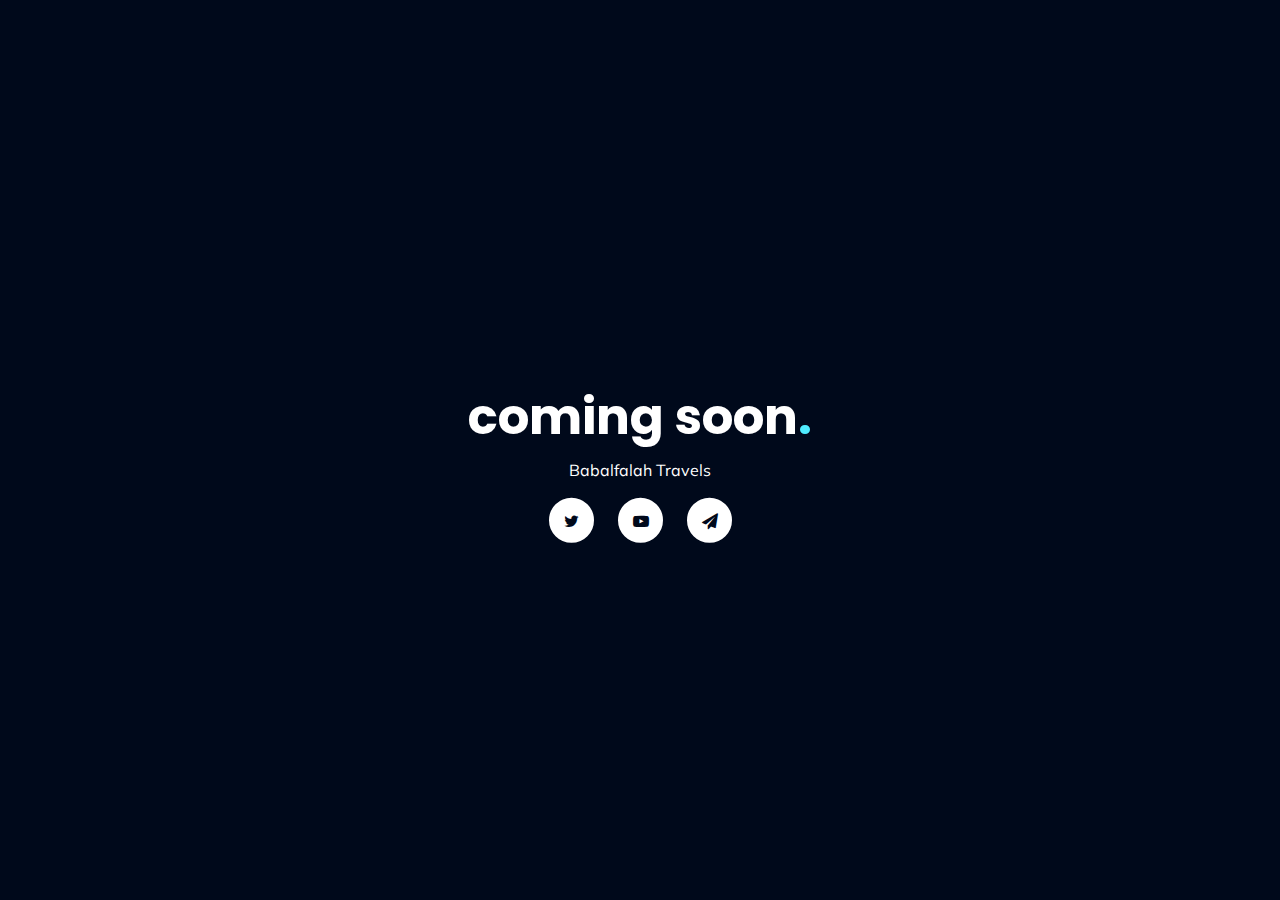
==== index.html @ 8636705a "init" ====
<!DOCTYPE html>
<html lang="en">

<head>

    <meta charset="UTF-8">

    <meta name="apple-mobile-web-app-title" content="Babalfalah">


    <title>Babalfalah</title>
    <link href="https://fonts.googleapis.com/css?family=Poppins:700" rel="stylesheet">
    <link href="https://maxcdn.bootstrapcdn.com/font-awesome/4.7.0/css/font-awesome.min.css" rel="stylesheet"
        integrity="sha384-wvfXpqpZZVQGK6TAh5PVlGOfQNHSoD2xbE+QkPxCAFlNEevoEH3Sl0sibVcOQVnN" crossorigin="anonymous">
    <link href="https://fonts.googleapis.com/css?family=Muli" rel="stylesheet">
    <script>document.addEventListener("touchstart", function () { }, true);</script>

    <link rel='stylesheet' href='https://cdnjs.cloudflare.com/ajax/libs/animate.css/3.5.2/animate.min.css'>

    <style>
        body {
            background: #00091B;
            color: #fff;
        }


        @keyframes fadeIn {
            from {
                top: 20%;
                opacity: 0;
            }

            to {
                top: 100;
                opacity: 1;
            }

        }

        @-webkit-keyframes fadeIn {
            from {
                top: 20%;
                opacity: 0;
            }

            to {
                top: 100;
                opacity: 1;
            }

        }

        .wrapper {
            position: absolute;
            left: 50%;
            top: 50%;
            transform: translate(-50%, -50%);
            -webkit-transform: translate(-50%, -50%);
            animation: fadeIn 1000ms ease;
            -webkit-animation: fadeIn 1000ms ease;

        }

        h1 {
            font-size: 50px;
            font-family: 'Poppins', sans-serif;
            margin-bottom: 0;
            line-height: 1;
            font-weight: 700;
        }

        .dot {
            color: #4FEBFE;
        }

        p {
            text-align: center;
            margin: 18px;
            font-family: 'Muli', sans-serif;
            font-weight: normal;

        }

        .icons {
            text-align: center;

        }

        .icons i {
            color: #00091B;
            background: #fff;
            height: 15px;
            width: 15px;
            padding: 13px;
            margin: 0 10px;
            border-radius: 50px;
            border: 2px solid #fff;
            transition: all 200ms ease;
            text-decoration: none;
            position: relative;
        }

        .icons i:hover,
        .icons i:active {
            color: #fff;
            background: none;
            cursor: pointer !important;
            transform: scale(1.2);
            -webkit-transform: scale(1.2);
            text-decoration: none;

        }
    </style>

    <script>
        window.console = window.console || function (t) { };
    </script>



    <script>
        if (document.location.search.match(/type=embed/gi)) {
            window.parent.postMessage("resize", "*");
        }
    </script>


</head>

<body translate="no">
    <div class="wrapper">
        <h1>coming soon<span class="dot">.</span></h1>
        <p>Babalfalah Travels</p>
        <div class="icons">
            <a href=""><i class="fa fa-twitter"></i></a>
            <a href=""><i class="fa fa-youtube-play"></i></a>
            <a href=""><i class="fa fa-paper-plane"></i></a>
        </div>
    </div>

</body>

</html>
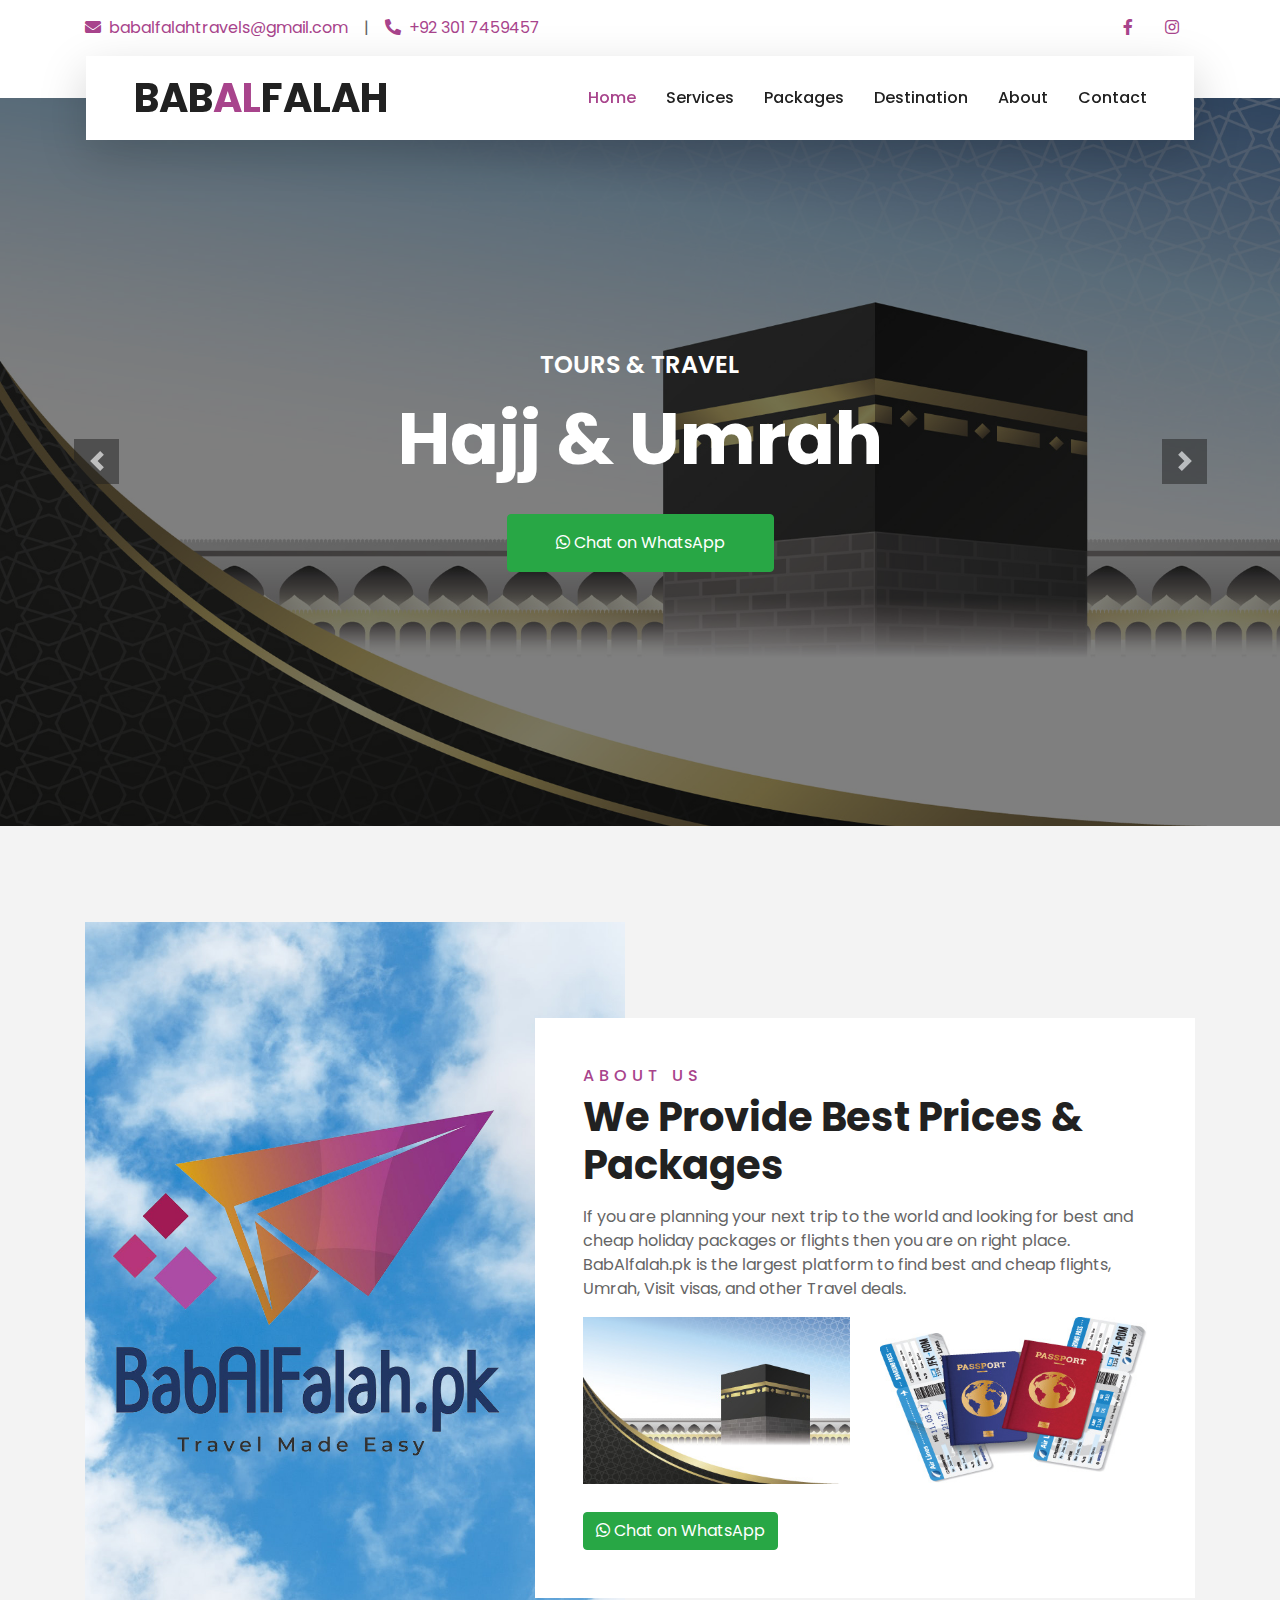
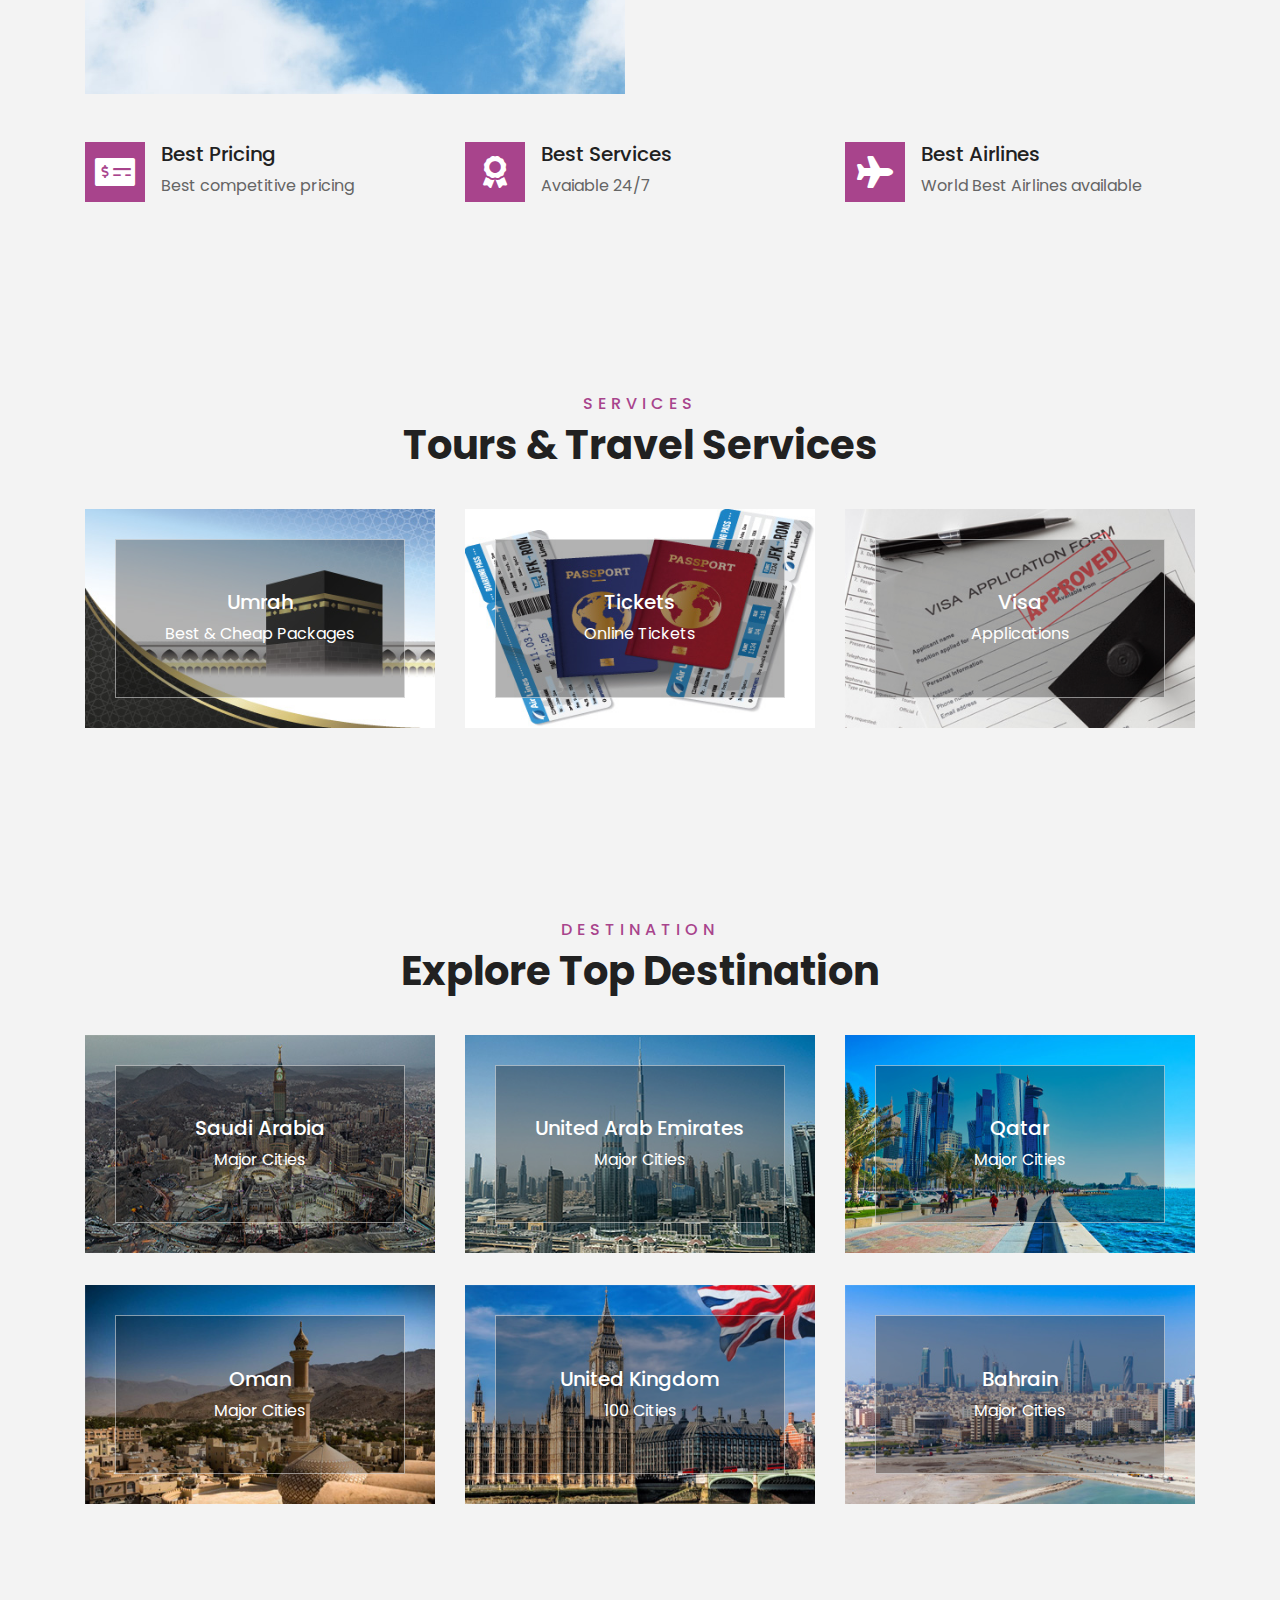
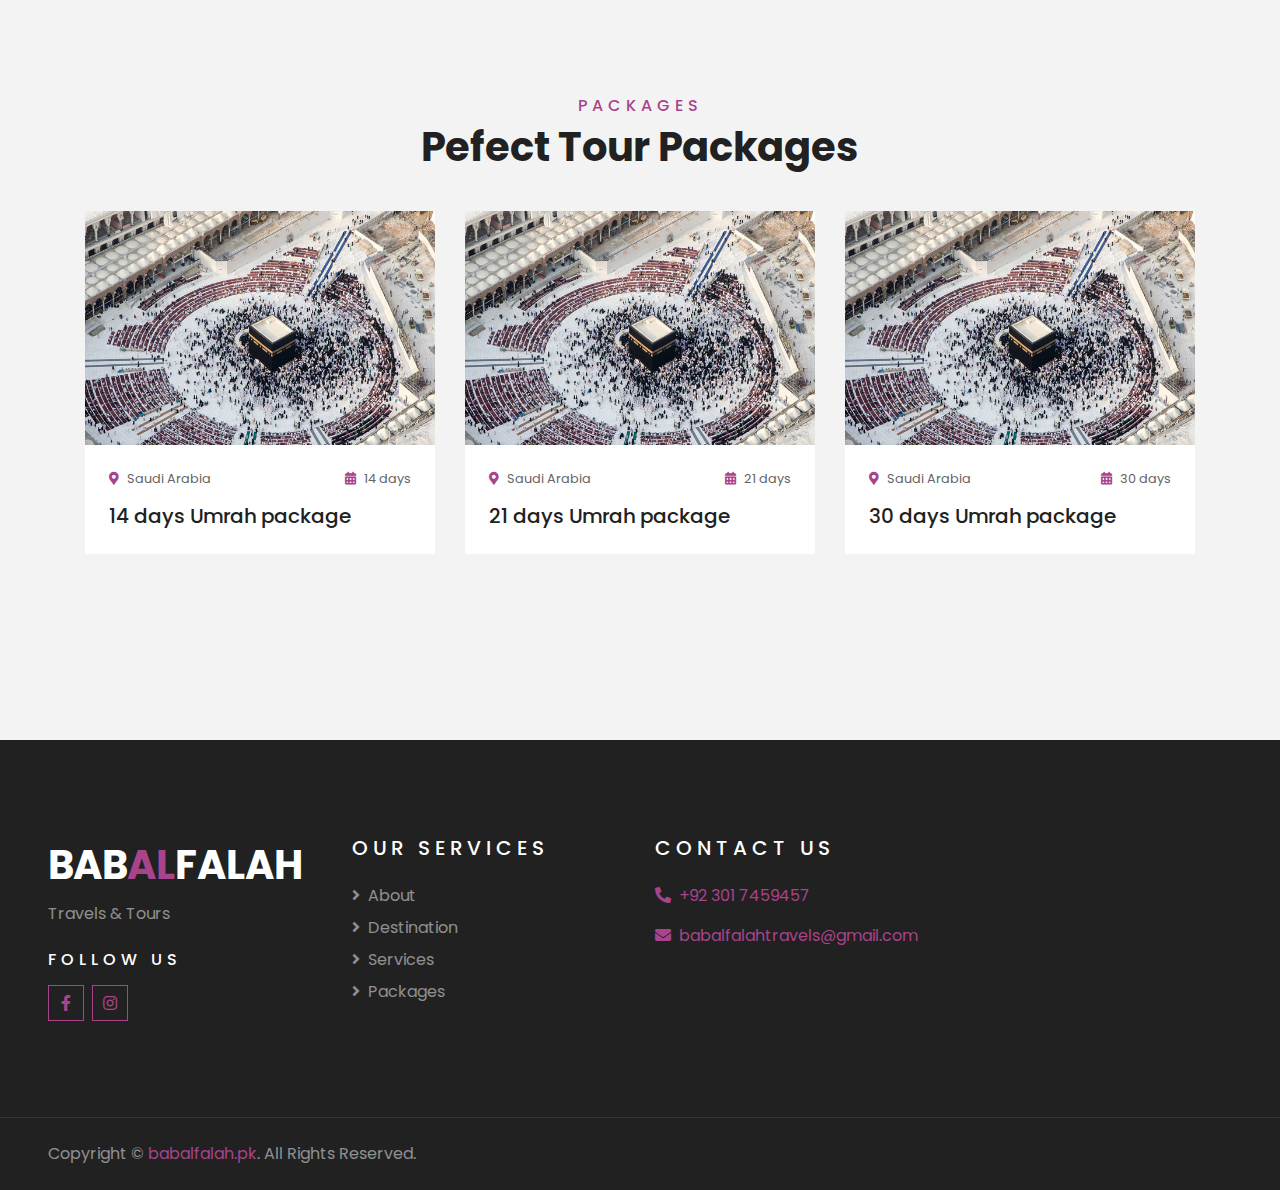
==== commit 5ab729bd: "up" ====
--- a/index.html
+++ b/index.html
@@ -2,142 +2,443 @@
 <html lang="en">
 
 <head>
-
-    <meta charset="UTF-8">
-
-    <meta name="apple-mobile-web-app-title" content="Babalfalah">
-
-
-    <title>Babalfalah</title>
-    <link href="https://fonts.googleapis.com/css?family=Poppins:700" rel="stylesheet">
-    <link href="https://maxcdn.bootstrapcdn.com/font-awesome/4.7.0/css/font-awesome.min.css" rel="stylesheet"
-        integrity="sha384-wvfXpqpZZVQGK6TAh5PVlGOfQNHSoD2xbE+QkPxCAFlNEevoEH3Sl0sibVcOQVnN" crossorigin="anonymous">
-    <link href="https://fonts.googleapis.com/css?family=Muli" rel="stylesheet">
-    <script>document.addEventListener("touchstart", function () { }, true);</script>
-
-    <link rel='stylesheet' href='https://cdnjs.cloudflare.com/ajax/libs/animate.css/3.5.2/animate.min.css'>
-
-    <style>
-        body {
-            background: #00091B;
-            color: #fff;
-        }
-
-
-        @keyframes fadeIn {
-            from {
-                top: 20%;
-                opacity: 0;
-            }
-
-            to {
-                top: 100;
-                opacity: 1;
-            }
-
-        }
-
-        @-webkit-keyframes fadeIn {
-            from {
-                top: 20%;
-                opacity: 0;
-            }
-
-            to {
-                top: 100;
-                opacity: 1;
-            }
-
-        }
-
-        .wrapper {
-            position: absolute;
-            left: 50%;
-            top: 50%;
-            transform: translate(-50%, -50%);
-            -webkit-transform: translate(-50%, -50%);
-            animation: fadeIn 1000ms ease;
-            -webkit-animation: fadeIn 1000ms ease;
-
-        }
-
-        h1 {
-            font-size: 50px;
-            font-family: 'Poppins', sans-serif;
-            margin-bottom: 0;
-            line-height: 1;
-            font-weight: 700;
-        }
-
-        .dot {
-            color: #4FEBFE;
-        }
-
-        p {
-            text-align: center;
-            margin: 18px;
-            font-family: 'Muli', sans-serif;
-            font-weight: normal;
-
-        }
-
-        .icons {
-            text-align: center;
-
-        }
-
-        .icons i {
-            color: #00091B;
-            background: #fff;
-            height: 15px;
-            width: 15px;
-            padding: 13px;
-            margin: 0 10px;
-            border-radius: 50px;
-            border: 2px solid #fff;
-            transition: all 200ms ease;
-            text-decoration: none;
-            position: relative;
-        }
-
-        .icons i:hover,
-        .icons i:active {
-            color: #fff;
-            background: none;
-            cursor: pointer !important;
-            transform: scale(1.2);
-            -webkit-transform: scale(1.2);
-            text-decoration: none;
-
-        }
-    </style>
-
-    <script>
-        window.console = window.console || function (t) { };
-    </script>
-
-
-
-    <script>
-        if (document.location.search.match(/type=embed/gi)) {
-            window.parent.postMessage("resize", "*");
-        }
-    </script>
-
-
+    <meta charset="utf-8">
+    <title>Bab Al Falah Travel & Tours</title>
+    <meta content="width=device-width, initial-scale=1.0" name="viewport">
+    <meta content="Bab Al Falah Travel & Tours" name="keywords">
+    <meta content="Bab Al Falah Travel & Tours" name="description">
+
+    <!-- Favicon -->
+    <link href="img/favicon.ico" rel="icon">
+
+    <!-- Google Web Fonts -->
+    <link rel="preconnect" href="https://fonts.gstatic.com">
+    <link href="https://fonts.googleapis.com/css2?family=Poppins:wght@400;500;600;700&display=swap" rel="stylesheet"> 
+
+    <!-- Font Awesome -->
+    <link href="https://cdnjs.cloudflare.com/ajax/libs/font-awesome/5.10.0/css/all.min.css" rel="stylesheet">
+
+    <!-- Libraries Stylesheet -->
+    <link href="lib/owlcarousel/assets/owl.carousel.min.css" rel="stylesheet">
+    <link href="lib/tempusdominus/css/tempusdominus-bootstrap-4.min.css" rel="stylesheet" />
+
+    <!-- Customized Bootstrap Stylesheet -->
+    <link href="css/style.css" rel="stylesheet">
 </head>
 
-<body translate="no">
-    <div class="wrapper">
-        <h1>coming soon<span class="dot">.</span></h1>
-        <p>Babalfalah Travels</p>
-        <div class="icons">
-            <a href=""><i class="fa fa-twitter"></i></a>
-            <a href=""><i class="fa fa-youtube-play"></i></a>
-            <a href=""><i class="fa fa-paper-plane"></i></a>
-        </div>
-    </div>
-
+<body>
+    <!-- Topbar Start -->
+    <div class="container-fluid bg-light pt-3 d-none d-lg-block">
+        <div class="container">
+            <div class="row">
+                <div class="col-lg-6 text-center text-lg-left mb-2 mb-lg-0">
+                    <div class="d-inline-flex align-items-center">
+                        <p><a href="mailto:babalfalahtravels@gmail.com"><i class="fa fa-envelope mr-2"></i>babalfalahtravels@gmail.com</a></p>
+                        <p class="text-body px-3">|</p>
+                        <p><a href="tel:+923017459457"><i class="fa fa-phone-alt mr-2"></i>+92 301 7459457</a></p>
+                    </div>
+                </div>
+                <div class="col-lg-6 text-center text-lg-right">
+                    <div class="d-inline-flex align-items-center">
+                        <a class="text-primary px-3" href="https://www.facebook.com/babalfalahofficial">
+                            <i class="fab fa-facebook-f"></i>
+                        </a>
+                        <a class="text-primary px-3" href="https://instagram.com/babalfalah.pk">
+                            <i class="fab fa-instagram"></i>
+                        </a>
+                    </div>
+                </div>
+            </div>
+        </div>
+    </div>
+    <!-- Topbar End -->
+
+
+    <!-- Navbar Start -->
+    <div class="container-fluid position-relative nav-bar p-0">
+        <div class="container-lg position-relative p-0 px-lg-3" style="z-index: 9;">
+            <nav class="navbar navbar-expand-lg bg-light navbar-light shadow-lg py-3 py-lg-0 pl-3 pl-lg-5">
+                <a href="index.html" class="navbar-brand">
+                    <h1 class="m-0 text-primary"><span class="text-dark">BAB</span>AL<span class="text-dark">FALAH</span></h1>
+                </a>
+                <button type="button" class="navbar-toggler" data-toggle="collapse" data-target="#navbarCollapse">
+                    <span class="navbar-toggler-icon"></span>
+                </button>
+                <div class="collapse navbar-collapse justify-content-between px-3" id="navbarCollapse">
+                    <div class="navbar-nav ml-auto py-0">
+                        <a href="index.html" class="nav-item nav-link active">Home</a>
+                        <a href="service.html" class="nav-item nav-link">Services</a>
+                        <a href="package.html" class="nav-item nav-link">Packages</a>
+                        <a href="destination.html" class="nav-item nav-link">Destination</a>
+                        <a href="about.html" class="nav-item nav-link">About</a>
+                        <a href="contact.html" class="nav-item nav-link">Contact</a>
+                    </div>
+                </div>
+            </nav>
+        </div>
+    </div>
+    <!-- Navbar End -->
+
+    <!-- Carousel Start -->
+    <div class="container-fluid p-0">
+        <div id="header-carousel" class="carousel slide" data-ride="carousel">
+            <div class="carousel-inner">
+                <div class="carousel-item active">
+                    <img class="w-100" src="img/umra-slide.jpg" alt="Image">
+                    <div class="carousel-caption d-flex flex-column align-items-center justify-content-center">
+                        <div class="p-3" style="max-width: 900px;">
+                            <h4 class="text-white text-uppercase mb-md-3">Tours & Travel</h4>
+                            <h2 class="display-3 text-white mb-md-4">Hajj & Umrah</h2>
+                            <a href="https://wa.me/923017459457" class="btn btn-success rounded py-md-3 px-md-5 mt-2"><i class="fab fa-whatsapp"></i> Chat on WhatsApp</a>
+                        </div>
+                    </div>
+                </div>
+                <div class="carousel-item">
+                    <img class="w-100" src="img/tickets-slide.jpg" alt="Image">
+                    <div class="carousel-caption d-flex flex-column align-items-center justify-content-center">
+                        <div class="p-3" style="max-width: 900px;">
+                            <h4 class="text-white text-uppercase mb-md-3">Bookings</h4>
+                            <h1 class="display-3 text-white mb-md-4">Tickets & Hotels</h1>
+                            <a href="https://wa.me/923017459457" class="btn btn-success rounded py-md-3 px-md-5 mt-2"><i class="fab fa-whatsapp"></i> Chat on WhatsApp</a>
+                        </div>
+                    </div>
+                </div>
+                <div class="carousel-item">
+                    <img class="w-100" src="img/visa-slide.jpg" alt="Image">
+                    <div class="carousel-caption d-flex flex-column align-items-center justify-content-center">
+                        <div class="p-3" style="max-width: 900px;">
+                            <h4 class="text-white text-uppercase mb-md-3">Applications</h4>
+                            <h1 class="display-3 text-white mb-md-4">Visa</h1>
+                            <a href="https://wa.me/923017459457" class="btn btn-success rounded py-md-3 px-md-5 mt-2"><i class="fab fa-whatsapp"></i> Chat on WhatsApp</a>
+                        </div>
+                    </div>
+                </div>
+            </div>
+            <a class="carousel-control-prev" href="#header-carousel" data-slide="prev">
+                <div class="btn btn-dark" style="width: 45px; height: 45px;">
+                    <span class="carousel-control-prev-icon mb-n2"></span>
+                </div>
+            </a>
+            <a class="carousel-control-next" href="#header-carousel" data-slide="next">
+                <div class="btn btn-dark" style="width: 45px; height: 45px;">
+                    <span class="carousel-control-next-icon mb-n2"></span>
+                </div>
+            </a>
+        </div>
+    </div>
+    <!-- Carousel End -->
+
+
+    <!-- About Start -->
+    <div class="container-fluid py-5">
+        <div class="container pt-5">
+            <div class="row">
+                <div class="col-lg-6" style="min-height: 500px;">
+                    <div class="position-relative h-100">
+                        <img class="position-absolute w-100 h-100" src="img/about.jpg" style="object-fit: cover;">
+                    </div>
+                </div>
+                <div class="col-lg-6 pt-5 pb-lg-5">
+                    <div class="about-text bg-white p-4 p-lg-5 my-lg-5">
+                        <h6 class="text-primary text-uppercase" style="letter-spacing: 5px;">About Us</h6>
+                        <h1 class="mb-3">We Provide Best Prices & Packages</h1>
+                        <p>If you are planning your next trip to the world and looking for best and cheap holiday packages or flights then you are on right place. BabAlfalah.pk is the largest platform to find best and cheap flights, Umrah, Visit visas, and other Travel deals.</p>
+                        <div class="row mb-4">
+                            <div class="col-6">
+                                <img class="img-fluid" src="img/umra.jpg" alt="">
+                            </div>
+                            <div class="col-6">
+                                <img class="img-fluid" src="img/tickets.jpg" alt="">
+                            </div>
+                        </div>
+                        <a href="https://wa.me/923017459457" class="btn btn-success rounded mt-1"><i class="fab fa-whatsapp"></i> Chat on WhatsApp</a>
+                    </div>
+                </div>
+            </div>
+        </div>
+    </div>
+    <!-- About End -->
+
+
+    <!-- Feature Start -->
+    <div class="container-fluid pb-5">
+        <div class="container pb-5">
+            <div class="row">
+                <div class="col-md-4">
+                    <div class="d-flex mb-4 mb-lg-0">
+                        <div class="d-flex flex-shrink-0 align-items-center justify-content-center bg-primary mr-3" style="height: 60px; width: 60px;">
+                            <i class="fa fa-2x fa-money-check-alt text-white"></i>
+                        </div>
+                        <div class="d-flex flex-column">
+                            <h5 class="">Best Pricing</h5>
+                            <p class="m-0">Best competitive pricing</p>
+                        </div>
+                    </div>
+                </div>
+                <div class="col-md-4">
+                    <div class="d-flex mb-4 mb-lg-0">
+                        <div class="d-flex flex-shrink-0 align-items-center justify-content-center bg-primary mr-3" style="height: 60px; width: 60px;">
+                            <i class="fa fa-2x fa-award text-white"></i>
+                        </div>
+                        <div class="d-flex flex-column">
+                            <h5 class="">Best Services</h5>
+                            <p class="m-0">Avaiable 24/7</p>
+                        </div>
+                    </div>
+                </div>
+                <div class="col-md-4">
+                    <div class="d-flex mb-4 mb-lg-0">
+                        <div class="d-flex flex-shrink-0 align-items-center justify-content-center bg-primary mr-3" style="height: 60px; width: 60px;">
+                            <i class="fa fa-2x fa-plane text-white"></i>
+                        </div>
+                        <div class="d-flex flex-column">
+                            <h5 class="">Best Airlines</h5>
+                            <p class="m-0">World Best Airlines available</p>
+                        </div>
+                    </div>
+                </div>
+            </div>
+        </div>
+    </div>
+    <!-- Feature End -->
+    
+    <!-- SN Start -->
+    <div class="container-fluid py-5">
+        <div class="container pt-5 pb-3">
+            <div class="text-center mb-3 pb-3">
+                <h6 class="text-primary text-uppercase" style="letter-spacing: 5px;">Services</h6>
+                <h1>Tours & Travel Services</h1>
+            </div>
+            <div class="row">
+                <div class="col-lg-4 col-md-6 mb-4">
+                    <div class="destination-item position-relative overflow-hidden mb-2">
+                        <img class="img-fluid" src="img/umra.jpg" alt="">
+                        <a class="destination-overlay text-white text-decoration-none" href="">
+                            <h5 class="text-white">Umrah</h5>
+                            <span>Best & Cheap Packages</span>
+                        </a>
+                    </div>
+                </div>
+                <div class="col-lg-4 col-md-6 mb-4">
+                    <div class="destination-item position-relative overflow-hidden mb-2">
+                        <img class="img-fluid" src="img/tickets.jpg" alt="">
+                        <a class="destination-overlay text-white text-decoration-none" href="">
+                            <h5 class="text-white">Tickets</h5>
+                            <span>Online Tickets</span>
+                        </a>
+                    </div>
+                </div>
+                <div class="col-lg-4 col-md-6 mb-4">
+                    <div class="destination-item position-relative overflow-hidden mb-2">
+                        <img class="img-fluid" src="img/visa.jpg" alt="">
+                        <a class="destination-overlay text-white text-decoration-none" href="">
+                            <h5 class="text-white">Visa</h5>
+                            <span>Applications</span>
+                        </a>
+                    </div>
+                </div>
+            </div>
+        </div>
+    </div>
+    <!-- SN Start -->
+
+
+    <!-- Destination Start -->
+    <div class="container-fluid py-5">
+        <div class="container pt-5 pb-3">
+            <div class="text-center mb-3 pb-3">
+                <h6 class="text-primary text-uppercase" style="letter-spacing: 5px;">Destination</h6>
+                <h1>Explore Top Destination</h1>
+            </div>
+            <div class="row">
+                <div class="col-lg-4 col-md-6 mb-4">
+                    <div class="destination-item position-relative overflow-hidden mb-2">
+                        <img class="img-fluid" src="img/destination-1.jpg" alt="">
+                        <a class="destination-overlay text-white text-decoration-none" href="">
+                            <h5 class="text-white">Saudi Arabia</h5>
+                            <span>Major Cities</span>
+                        </a>
+                    </div>
+                </div>
+                <div class="col-lg-4 col-md-6 mb-4">
+                    <div class="destination-item position-relative overflow-hidden mb-2">
+                        <img class="img-fluid" src="img/destination-2.jpg" alt="">
+                        <a class="destination-overlay text-white text-decoration-none" href="">
+                            <h5 class="text-white">United Arab Emirates</h5>
+                            <span>Major Cities</span>
+                        </a>
+                    </div>
+                </div>
+                <div class="col-lg-4 col-md-6 mb-4">
+                    <div class="destination-item position-relative overflow-hidden mb-2">
+                        <img class="img-fluid" src="img/destination-3.jpg" alt="">
+                        <a class="destination-overlay text-white text-decoration-none" href="">
+                            <h5 class="text-white">Qatar</h5>
+                            <span>Major Cities</span>
+                        </a>
+                    </div>
+                </div>
+                <div class="col-lg-4 col-md-6 mb-4">
+                    <div class="destination-item position-relative overflow-hidden mb-2">
+                        <img class="img-fluid" src="img/destination-4.jpg" alt="">
+                        <a class="destination-overlay text-white text-decoration-none" href="">
+                            <h5 class="text-white">Oman</h5>
+                            <span>Major Cities</span>
+                        </a>
+                    </div>
+                </div>
+                <div class="col-lg-4 col-md-6 mb-4">
+                    <div class="destination-item position-relative overflow-hidden mb-2">
+                        <img class="img-fluid" src="img/destination-5.jpg" alt="">
+                        <a class="destination-overlay text-white text-decoration-none" href="">
+                            <h5 class="text-white">United Kingdom</h5>
+                            <span>100 Cities</span>
+                        </a>
+                    </div>
+                </div>
+                <div class="col-lg-4 col-md-6 mb-4">
+                    <div class="destination-item position-relative overflow-hidden mb-2">
+                        <img class="img-fluid" src="img/destination-6.jpg" alt="">
+                        <a class="destination-overlay text-white text-decoration-none" href="">
+                            <h5 class="text-white">Bahrain</h5>
+                            <span>Major Cities</span>
+                        </a>
+                    </div>
+                </div>
+            </div>
+        </div>
+    </div>
+    <!-- Destination Start -->
+
+
+    <!-- Packages Start -->
+    <div class="container-fluid py-5">
+        <div class="container pt-5 pb-3">
+            <div class="text-center mb-3 pb-3">
+                <h6 class="text-primary text-uppercase" style="letter-spacing: 5px;">Packages</h6>
+                <h1>Pefect Tour Packages</h1>
+            </div>
+            <div class="row">
+                <div class="col-lg-4 col-md-6 mb-4">
+                    <div class="package-item bg-white mb-2">
+                        <img class="img-fluid" src="img/package.jpg" alt="">
+                        <div class="p-4">
+                            <div class="d-flex justify-content-between mb-3">
+                                <small class="m-0"><i class="fa fa-map-marker-alt text-primary mr-2"></i>Saudi Arabia</small>
+                                <small class="m-0"><i class="fa fa-calendar-alt text-primary mr-2"></i>14 days</small>
+                                <!-- <small class="m-0"><i class="fa fa-user text-primary mr-2"></i>2 Person</small> -->
+                            </div>
+                            <a class="h5 text-decoration-none" href="">14 days Umrah package</a>
+                            <!-- <div class="border-top mt-4 pt-4">
+                                <div class="d-flex justify-content-between">
+                                    <h6 class="m-0"><i class="fa fa-star text-primary mr-2"></i>4.5 <small>(250)</small></h6>
+                                    <h5 class="m-0">$350</h5>
+                                </div>
+                            </div> -->
+                        </div>
+                    </div>
+                </div>
+                <div class="col-lg-4 col-md-6 mb-4">
+                    <div class="package-item bg-white mb-2">
+                        <img class="img-fluid" src="img/package.jpg" alt="">
+                        <div class="p-4">
+                            <div class="d-flex justify-content-between mb-3">
+                                <small class="m-0"><i class="fa fa-map-marker-alt text-primary mr-2"></i>Saudi Arabia</small>
+                                <small class="m-0"><i class="fa fa-calendar-alt text-primary mr-2"></i>21 days</small>
+                                <!-- <small class="m-0"><i class="fa fa-user text-primary mr-2"></i>2 Person</small> -->
+                            </div>
+                            <a class="h5 text-decoration-none" href="">21 days Umrah package</a>
+                            <!-- <div class="border-top mt-4 pt-4">
+                                <div class="d-flex justify-content-between">
+                                    <h6 class="m-0"><i class="fa fa-star text-primary mr-2"></i>4.5 <small>(250)</small></h6>
+                                    <h5 class="m-0">$350</h5>
+                                </div>
+                            </div> -->
+                        </div>
+                    </div>
+                </div>
+                <div class="col-lg-4 col-md-6 mb-4">
+                    <div class="package-item bg-white mb-2">
+                        <img class="img-fluid" src="img/package.jpg" alt="">
+                        <div class="p-4">
+                            <div class="d-flex justify-content-between mb-3">
+                                <small class="m-0"><i class="fa fa-map-marker-alt text-primary mr-2"></i>Saudi Arabia</small>
+                                <small class="m-0"><i class="fa fa-calendar-alt text-primary mr-2"></i>30 days</small>
+                                <!-- <small class="m-0"><i class="fa fa-user text-primary mr-2"></i>2 Person</small> -->
+                            </div>
+                            <a class="h5 text-decoration-none" href="">30 days Umrah package</a>
+                            <!-- <div class="border-top mt-4 pt-4">
+                                <div class="d-flex justify-content-between">
+                                    <h6 class="m-0"><i class="fa fa-star text-primary mr-2"></i>4.5 <small>(250)</small></h6>
+                                    <h5 class="m-0">$350</h5>
+                                </div>
+                            </div> -->
+                        </div>
+                    </div>
+                </div>
+            </div>
+        </div>
+    </div>
+    <!-- Packages End -->
+
+
+
+    <!-- Footer Start -->
+    <div class="container-fluid bg-dark text-white-50 py-5 px-sm-3 px-lg-5" style="margin-top: 90px;">
+        <div class="row pt-5">
+            <div class="col-lg-3 col-md-6 mb-5">
+                <a href="" class="navbar-brand">
+                    <h1 class="text-primary"><span class="text-white">BAB</span>AL<span class="text-white">FALAH</span></h1>
+                </a>
+                <p>Travels &  Tours</p>
+                <h6 class="text-white text-uppercase mt-4 mb-3" style="letter-spacing: 5px;">Follow Us</h6>
+                <div class="d-flex justify-content-start">
+                    <a class="btn btn-outline-primary btn-square mr-2" href="https://www.facebook.com/babalfalahofficial"><i class="fab fa-facebook-f"></i></a>
+                    <a class="btn btn-outline-primary btn-square" href="https://instagram.com/babalfalah.pk"><i class="fab fa-instagram"></i></a>
+                </div>
+            </div>
+            <div class="col-lg-3 col-md-6 mb-5">
+                <h5 class="text-white text-uppercase mb-4" style="letter-spacing: 5px;">Our Services</h5>
+                <div class="d-flex flex-column justify-content-start">
+                    <a class="text-white-50 mb-2" href="about.html"><i class="fa fa-angle-right mr-2"></i>About</a>
+                    <a class="text-white-50 mb-2" href="destination.html"><i class="fa fa-angle-right mr-2"></i>Destination</a>
+                    <a class="text-white-50 mb-2" href="service.html"><i class="fa fa-angle-right mr-2"></i>Services</a>
+                    <a class="text-white-50 mb-2" href="package.html"><i class="fa fa-angle-right mr-2"></i>Packages</a>
+                </div>
+            </div>
+            <div class="col-lg-3 col-md-6 mb-5">
+                <h5 class="text-white text-uppercase mb-4" style="letter-spacing: 5px;">Contact Us</h5>
+                <p><a href="tel:+923017459457"><i class="fa fa-phone-alt mr-2"></i>+92 301 7459457</a></p>
+                <p><a href="mailto:babalfalahtravels@gmail.com"><i class="fa fa-envelope mr-2"></i>babalfalahtravels@gmail.com</a></p>
+            </div>
+        </div>
+    </div>
+    <div class="container-fluid bg-dark text-white border-top py-4 px-sm-3 px-md-5" style="border-color: rgba(256, 256, 256, .1) !important;">
+        <div class="row">
+            <div class="col-lg-6 text-center text-md-left mb-3 mb-md-0">
+                <p class="m-0 text-white-50">Copyright &copy; <a href="#">babalfalah.pk</a>. All Rights Reserved.</a>
+                </p>
+            </div>
+        </div>
+    </div>
+    <!-- Footer End -->
+
+
+    <!-- Back to Top -->
+    <a href="#" class="btn btn-lg btn-primary btn-lg-square back-to-top"><i class="fa fa-angle-double-up"></i></a>
+
+
+    <!-- JavaScript Libraries -->
+    <script src="https://code.jquery.com/jquery-3.4.1.min.js"></script>
+    <script src="https://stackpath.bootstrapcdn.com/bootstrap/4.4.1/js/bootstrap.bundle.min.js"></script>
+    <script src="lib/easing/easing.min.js"></script>
+    <script src="lib/owlcarousel/owl.carousel.min.js"></script>
+    <script src="lib/tempusdominus/js/moment.min.js"></script>
+    <script src="lib/tempusdominus/js/moment-timezone.min.js"></script>
+    <script src="lib/tempusdominus/js/tempusdominus-bootstrap-4.min.js"></script>
+
+    <!-- Template Javascript -->
+    <script src="js/main.js"></script>
 </body>
 
 </html>--- a/css/style.css
+++ b/css/style.css
@@ -0,0 +1,9770 @@
+/******* Bootstrap Theming ********/
+/*!
+ * Bootstrap v4.5.3 (https://getbootstrap.com/)
+ * Copyright 2011-2020 The Bootstrap Authors
+ * Copyright 2011-2020 Twitter, Inc.
+ * Licensed under MIT (https://github.com/twbs/bootstrap/blob/main/LICENSE)
+ */
+:root {
+  --blue: #007bff;
+  --indigo: #6610f2;
+  --purple: #6f42c1;
+  --pink: #e83e8c;
+  --red: #dc3545;
+  --orange: #fd7e14;
+  --yellow: #ffc107;
+  --green: #28a745;
+  --teal: #20c997;
+  --cyan: #17a2b8;
+  --white: #fff;
+  --gray: #6c757d;
+  --gray-dark: #343a40;
+  --primary: #A8448C;
+  --secondary: #f4faec;
+  --success: #28a745;
+  --info: #17a2b8;
+  --warning: #ffc107;
+  --danger: #dc3545;
+  --light: #FFFFFF;
+  --dark: #212121;
+  --breakpoint-xs: 0;
+  --breakpoint-sm: 576px;
+  --breakpoint-md: 768px;
+  --breakpoint-lg: 992px;
+  --breakpoint-xl: 1200px;
+  --font-family-sans-serif: "Poppins", sans-serif;
+  --font-family-monospace: SFMono-Regular, Menlo, Monaco, Consolas, "Liberation Mono", "Courier New", monospace;
+}
+
+*,
+*::before,
+*::after {
+  box-sizing: border-box;
+}
+
+html {
+  font-family: sans-serif;
+  line-height: 1.15;
+  -webkit-text-size-adjust: 100%;
+  -webkit-tap-highlight-color: rgba(0, 0, 0, 0);
+}
+
+article, aside, figcaption, figure, footer, header, hgroup, main, nav, section {
+  display: block;
+}
+
+body {
+  margin: 0;
+  font-family: "Poppins", sans-serif;
+  font-size: 1rem;
+  font-weight: 400;
+  line-height: 1.5;
+  color: #656565;
+  text-align: left;
+  background-color: #F3F3F3;
+}
+
+[tabindex="-1"]:focus:not(:focus-visible) {
+  outline: 0 !important;
+}
+
+hr {
+  box-sizing: content-box;
+  height: 0;
+  overflow: visible;
+}
+
+h1, h2, h3, h4, h5, h6 {
+  margin-top: 0;
+  margin-bottom: 0.5rem;
+}
+
+p {
+  margin-top: 0;
+  margin-bottom: 1rem;
+}
+
+abbr[title],
+abbr[data-original-title] {
+  text-decoration: underline;
+  text-decoration: underline dotted;
+  cursor: help;
+  border-bottom: 0;
+  text-decoration-skip-ink: none;
+}
+
+address {
+  margin-bottom: 1rem;
+  font-style: normal;
+  line-height: inherit;
+}
+
+ol,
+ul,
+dl {
+  margin-top: 0;
+  margin-bottom: 1rem;
+}
+
+ol ol,
+ul ul,
+ol ul,
+ul ol {
+  margin-bottom: 0;
+}
+
+dt {
+  font-weight: 700;
+}
+
+dd {
+  margin-bottom: .5rem;
+  margin-left: 0;
+}
+
+blockquote {
+  margin: 0 0 1rem;
+}
+
+b,
+strong {
+  font-weight: bolder;
+}
+
+small {
+  font-size: 80%;
+}
+
+sub,
+sup {
+  position: relative;
+  font-size: 75%;
+  line-height: 0;
+  vertical-align: baseline;
+}
+
+sub {
+  bottom: -.25em;
+}
+
+sup {
+  top: -.5em;
+}
+
+a {
+  color: #A8448C;
+  text-decoration: none;
+  background-color: transparent;
+}
+
+a:hover {
+  color: #527a20;
+  text-decoration: underline;
+}
+
+a:not([href]):not([class]) {
+  color: inherit;
+  text-decoration: none;
+}
+
+a:not([href]):not([class]):hover {
+  color: inherit;
+  text-decoration: none;
+}
+
+pre,
+code,
+kbd,
+samp {
+  font-family: SFMono-Regular, Menlo, Monaco, Consolas, "Liberation Mono", "Courier New", monospace;
+  font-size: 1em;
+}
+
+pre {
+  margin-top: 0;
+  margin-bottom: 1rem;
+  overflow: auto;
+  -ms-overflow-style: scrollbar;
+}
+
+figure {
+  margin: 0 0 1rem;
+}
+
+img {
+  vertical-align: middle;
+  border-style: none;
+}
+
+svg {
+  overflow: hidden;
+  vertical-align: middle;
+}
+
+table {
+  border-collapse: collapse;
+}
+
+caption {
+  padding-top: 0.75rem;
+  padding-bottom: 0.75rem;
+  color: #6c757d;
+  text-align: left;
+  caption-side: bottom;
+}
+
+th {
+  text-align: inherit;
+  text-align: -webkit-match-parent;
+}
+
+label {
+  display: inline-block;
+  margin-bottom: 0.5rem;
+}
+
+button {
+  border-radius: 0;
+}
+
+button:focus {
+  outline: 1px dotted;
+  outline: 5px auto -webkit-focus-ring-color;
+}
+
+input,
+button,
+select,
+optgroup,
+textarea {
+  margin: 0;
+  font-family: inherit;
+  font-size: inherit;
+  line-height: inherit;
+}
+
+button,
+input {
+  overflow: visible;
+}
+
+button,
+select {
+  text-transform: none;
+}
+
+[role="button"] {
+  cursor: pointer;
+}
+
+select {
+  word-wrap: normal;
+}
+
+button,
+[type="button"],
+[type="reset"],
+[type="submit"] {
+  -webkit-appearance: button;
+}
+
+button:not(:disabled),
+[type="button"]:not(:disabled),
+[type="reset"]:not(:disabled),
+[type="submit"]:not(:disabled) {
+  cursor: pointer;
+}
+
+button::-moz-focus-inner,
+[type="button"]::-moz-focus-inner,
+[type="reset"]::-moz-focus-inner,
+[type="submit"]::-moz-focus-inner {
+  padding: 0;
+  border-style: none;
+}
+
+input[type="radio"],
+input[type="checkbox"] {
+  box-sizing: border-box;
+  padding: 0;
+}
+
+textarea {
+  overflow: auto;
+  resize: vertical;
+}
+
+fieldset {
+  min-width: 0;
+  padding: 0;
+  margin: 0;
+  border: 0;
+}
+
+legend {
+  display: block;
+  width: 100%;
+  max-width: 100%;
+  padding: 0;
+  margin-bottom: .5rem;
+  font-size: 1.5rem;
+  line-height: inherit;
+  color: inherit;
+  white-space: normal;
+}
+
+@media (max-width: 1200px) {
+  legend {
+    font-size: calc(1.275rem + 0.3vw) ;
+  }
+}
+
+progress {
+  vertical-align: baseline;
+}
+
+[type="number"]::-webkit-inner-spin-button,
+[type="number"]::-webkit-outer-spin-button {
+  height: auto;
+}
+
+[type="search"] {
+  outline-offset: -2px;
+  -webkit-appearance: none;
+}
+
+[type="search"]::-webkit-search-decoration {
+  -webkit-appearance: none;
+}
+
+::-webkit-file-upload-button {
+  font: inherit;
+  -webkit-appearance: button;
+}
+
+output {
+  display: inline-block;
+}
+
+summary {
+  display: list-item;
+  cursor: pointer;
+}
+
+template {
+  display: none;
+}
+
+[hidden] {
+  display: none !important;
+}
+
+h1, h2, h3, h4, h5, h6,
+.h1, .h2, .h3, .h4, .h5, .h6 {
+  margin-bottom: 0.5rem;
+  font-weight: 500;
+  line-height: 1.2;
+  color: #212121;
+}
+
+h1, .h1 {
+  font-size: 2.5rem;
+}
+
+@media (max-width: 1200px) {
+  h1, .h1 {
+    font-size: calc(1.375rem + 1.5vw) ;
+  }
+}
+
+h2, .h2 {
+  font-size: 2rem;
+}
+
+@media (max-width: 1200px) {
+  h2, .h2 {
+    font-size: calc(1.325rem + 0.9vw) ;
+  }
+}
+
+h3, .h3 {
+  font-size: 1.75rem;
+}
+
+@media (max-width: 1200px) {
+  h3, .h3 {
+    font-size: calc(1.3rem + 0.6vw) ;
+  }
+}
+
+h4, .h4 {
+  font-size: 1.5rem;
+}
+
+@media (max-width: 1200px) {
+  h4, .h4 {
+    font-size: calc(1.275rem + 0.3vw) ;
+  }
+}
+
+h5, .h5 {
+  font-size: 1.25rem;
+}
+
+h6, .h6 {
+  font-size: 1rem;
+}
+
+.lead {
+  font-size: 1.25rem;
+  font-weight: 300;
+}
+
+.display-1 {
+  font-size: 6rem;
+  font-weight: 300;
+  line-height: 1.2;
+}
+
+@media (max-width: 1200px) {
+  .display-1 {
+    font-size: calc(1.725rem + 5.7vw) ;
+  }
+}
+
+.display-2 {
+  font-size: 5.5rem;
+  font-weight: 300;
+  line-height: 1.2;
+}
+
+@media (max-width: 1200px) {
+  .display-2 {
+    font-size: calc(1.675rem + 5.1vw) ;
+  }
+}
+
+.display-3 {
+  font-size: 4.5rem;
+  font-weight: 300;
+  line-height: 1.2;
+}
+
+@media (max-width: 1200px) {
+  .display-3 {
+    font-size: calc(1.575rem + 3.9vw) ;
+  }
+}
+
+.display-4 {
+  font-size: 3.5rem;
+  font-weight: 300;
+  line-height: 1.2;
+}
+
+@media (max-width: 1200px) {
+  .display-4 {
+    font-size: calc(1.475rem + 2.7vw) ;
+  }
+}
+
+hr {
+  margin-top: 1rem;
+  margin-bottom: 1rem;
+  border: 0;
+  border-top: 1px solid rgba(0, 0, 0, 0.1);
+}
+
+small,
+.small {
+  font-size: 80%;
+  font-weight: 400;
+}
+
+mark,
+.mark {
+  padding: 0.2em;
+  background-color: #fcf8e3;
+}
+
+.list-unstyled {
+  padding-left: 0;
+  list-style: none;
+}
+
+.list-inline {
+  padding-left: 0;
+  list-style: none;
+}
+
+.list-inline-item {
+  display: inline-block;
+}
+
+.list-inline-item:not(:last-child) {
+  margin-right: 0.5rem;
+}
+
+.initialism {
+  font-size: 90%;
+  text-transform: uppercase;
+}
+
+.blockquote {
+  margin-bottom: 1rem;
+  font-size: 1.25rem;
+}
+
+.blockquote-footer {
+  display: block;
+  font-size: 80%;
+  color: #6c757d;
+}
+
+.blockquote-footer::before {
+  content: "\2014\00A0";
+}
+
+.img-fluid {
+  max-width: 100%;
+  height: auto;
+}
+
+.img-thumbnail {
+  padding: 0.25rem;
+  background-color: #F3F3F3;
+  border: 1px solid #dee2e6;
+  max-width: 100%;
+  height: auto;
+}
+
+.figure {
+  display: inline-block;
+}
+
+.figure-img {
+  margin-bottom: 0.5rem;
+  line-height: 1;
+}
+
+.figure-caption {
+  font-size: 90%;
+  color: #6c757d;
+}
+
+code {
+  font-size: 87.5%;
+  color: #e83e8c;
+  word-wrap: break-word;
+}
+
+a > code {
+  color: inherit;
+}
+
+kbd {
+  padding: 0.2rem 0.4rem;
+  font-size: 87.5%;
+  color: #fff;
+  background-color: #212529;
+}
+
+kbd kbd {
+  padding: 0;
+  font-size: 100%;
+  font-weight: 700;
+}
+
+pre {
+  display: block;
+  font-size: 87.5%;
+  color: #212529;
+}
+
+pre code {
+  font-size: inherit;
+  color: inherit;
+  word-break: normal;
+}
+
+.pre-scrollable {
+  max-height: 340px;
+  overflow-y: scroll;
+}
+
+.container,
+.container-fluid,
+.container-sm,
+.container-md,
+.container-lg,
+.container-xl {
+  width: 100%;
+  padding-right: 15px;
+  padding-left: 15px;
+  margin-right: auto;
+  margin-left: auto;
+}
+
+@media (min-width: 576px) {
+  .container, .container-sm {
+    max-width: 540px;
+  }
+}
+
+@media (min-width: 768px) {
+  .container, .container-sm, .container-md {
+    max-width: 720px;
+  }
+}
+
+@media (min-width: 992px) {
+  .container, .container-sm, .container-md, .container-lg {
+    max-width: 960px;
+  }
+}
+
+@media (min-width: 1200px) {
+  .container, .container-sm, .container-md, .container-lg, .container-xl {
+    max-width: 1140px;
+  }
+}
+
+.row {
+  display: flex;
+  flex-wrap: wrap;
+  margin-right: -15px;
+  margin-left: -15px;
+}
+
+.no-gutters {
+  margin-right: 0;
+  margin-left: 0;
+}
+
+.no-gutters > .col,
+.no-gutters > [class*="col-"] {
+  padding-right: 0;
+  padding-left: 0;
+}
+
+.col-1, .col-2, .col-3, .col-4, .col-5, .col-6, .col-7, .col-8, .col-9, .col-10, .col-11, .col-12, .col,
+.col-auto, .col-sm-1, .col-sm-2, .col-sm-3, .col-sm-4, .col-sm-5, .col-sm-6, .col-sm-7, .col-sm-8, .col-sm-9, .col-sm-10, .col-sm-11, .col-sm-12, .col-sm,
+.col-sm-auto, .col-md-1, .col-md-2, .col-md-3, .col-md-4, .col-md-5, .col-md-6, .col-md-7, .col-md-8, .col-md-9, .col-md-10, .col-md-11, .col-md-12, .col-md,
+.col-md-auto, .col-lg-1, .col-lg-2, .col-lg-3, .col-lg-4, .col-lg-5, .col-lg-6, .col-lg-7, .col-lg-8, .col-lg-9, .col-lg-10, .col-lg-11, .col-lg-12, .col-lg,
+.col-lg-auto, .col-xl-1, .col-xl-2, .col-xl-3, .col-xl-4, .col-xl-5, .col-xl-6, .col-xl-7, .col-xl-8, .col-xl-9, .col-xl-10, .col-xl-11, .col-xl-12, .col-xl,
+.col-xl-auto {
+  position: relative;
+  width: 100%;
+  padding-right: 15px;
+  padding-left: 15px;
+}
+
+.col {
+  flex-basis: 0;
+  flex-grow: 1;
+  max-width: 100%;
+}
+
+.row-cols-1 > * {
+  flex: 0 0 100%;
+  max-width: 100%;
+}
+
+.row-cols-2 > * {
+  flex: 0 0 50%;
+  max-width: 50%;
+}
+
+.row-cols-3 > * {
+  flex: 0 0 33.33333%;
+  max-width: 33.33333%;
+}
+
+.row-cols-4 > * {
+  flex: 0 0 25%;
+  max-width: 25%;
+}
+
+.row-cols-5 > * {
+  flex: 0 0 20%;
+  max-width: 20%;
+}
+
+.row-cols-6 > * {
+  flex: 0 0 16.66667%;
+  max-width: 16.66667%;
+}
+
+.col-auto {
+  flex: 0 0 auto;
+  width: auto;
+  max-width: 100%;
+}
+
+.col-1 {
+  flex: 0 0 8.33333%;
+  max-width: 8.33333%;
+}
+
+.col-2 {
+  flex: 0 0 16.66667%;
+  max-width: 16.66667%;
+}
+
+.col-3 {
+  flex: 0 0 25%;
+  max-width: 25%;
+}
+
+.col-4 {
+  flex: 0 0 33.33333%;
+  max-width: 33.33333%;
+}
+
+.col-5 {
+  flex: 0 0 41.66667%;
+  max-width: 41.66667%;
+}
+
+.col-6 {
+  flex: 0 0 50%;
+  max-width: 50%;
+}
+
+.col-7 {
+  flex: 0 0 58.33333%;
+  max-width: 58.33333%;
+}
+
+.col-8 {
+  flex: 0 0 66.66667%;
+  max-width: 66.66667%;
+}
+
+.col-9 {
+  flex: 0 0 75%;
+  max-width: 75%;
+}
+
+.col-10 {
+  flex: 0 0 83.33333%;
+  max-width: 83.33333%;
+}
+
+.col-11 {
+  flex: 0 0 91.66667%;
+  max-width: 91.66667%;
+}
+
+.col-12 {
+  flex: 0 0 100%;
+  max-width: 100%;
+}
+
+.order-first {
+  order: -1;
+}
+
+.order-last {
+  order: 13;
+}
+
+.order-0 {
+  order: 0;
+}
+
+.order-1 {
+  order: 1;
+}
+
+.order-2 {
+  order: 2;
+}
+
+.order-3 {
+  order: 3;
+}
+
+.order-4 {
+  order: 4;
+}
+
+.order-5 {
+  order: 5;
+}
+
+.order-6 {
+  order: 6;
+}
+
+.order-7 {
+  order: 7;
+}
+
+.order-8 {
+  order: 8;
+}
+
+.order-9 {
+  order: 9;
+}
+
+.order-10 {
+  order: 10;
+}
+
+.order-11 {
+  order: 11;
+}
+
+.order-12 {
+  order: 12;
+}
+
+.offset-1 {
+  margin-left: 8.33333%;
+}
+
+.offset-2 {
+  margin-left: 16.66667%;
+}
+
+.offset-3 {
+  margin-left: 25%;
+}
+
+.offset-4 {
+  margin-left: 33.33333%;
+}
+
+.offset-5 {
+  margin-left: 41.66667%;
+}
+
+.offset-6 {
+  margin-left: 50%;
+}
+
+.offset-7 {
+  margin-left: 58.33333%;
+}
+
+.offset-8 {
+  margin-left: 66.66667%;
+}
+
+.offset-9 {
+  margin-left: 75%;
+}
+
+.offset-10 {
+  margin-left: 83.33333%;
+}
+
+.offset-11 {
+  margin-left: 91.66667%;
+}
+
+@media (min-width: 576px) {
+  .col-sm {
+    flex-basis: 0;
+    flex-grow: 1;
+    max-width: 100%;
+  }
+  .row-cols-sm-1 > * {
+    flex: 0 0 100%;
+    max-width: 100%;
+  }
+  .row-cols-sm-2 > * {
+    flex: 0 0 50%;
+    max-width: 50%;
+  }
+  .row-cols-sm-3 > * {
+    flex: 0 0 33.33333%;
+    max-width: 33.33333%;
+  }
+  .row-cols-sm-4 > * {
+    flex: 0 0 25%;
+    max-width: 25%;
+  }
+  .row-cols-sm-5 > * {
+    flex: 0 0 20%;
+    max-width: 20%;
+  }
+  .row-cols-sm-6 > * {
+    flex: 0 0 16.66667%;
+    max-width: 16.66667%;
+  }
+  .col-sm-auto {
+    flex: 0 0 auto;
+    width: auto;
+    max-width: 100%;
+  }
+  .col-sm-1 {
+    flex: 0 0 8.33333%;
+    max-width: 8.33333%;
+  }
+  .col-sm-2 {
+    flex: 0 0 16.66667%;
+    max-width: 16.66667%;
+  }
+  .col-sm-3 {
+    flex: 0 0 25%;
+    max-width: 25%;
+  }
+  .col-sm-4 {
+    flex: 0 0 33.33333%;
+    max-width: 33.33333%;
+  }
+  .col-sm-5 {
+    flex: 0 0 41.66667%;
+    max-width: 41.66667%;
+  }
+  .col-sm-6 {
+    flex: 0 0 50%;
+    max-width: 50%;
+  }
+  .col-sm-7 {
+    flex: 0 0 58.33333%;
+    max-width: 58.33333%;
+  }
+  .col-sm-8 {
+    flex: 0 0 66.66667%;
+    max-width: 66.66667%;
+  }
+  .col-sm-9 {
+    flex: 0 0 75%;
+    max-width: 75%;
+  }
+  .col-sm-10 {
+    flex: 0 0 83.33333%;
+    max-width: 83.33333%;
+  }
+  .col-sm-11 {
+    flex: 0 0 91.66667%;
+    max-width: 91.66667%;
+  }
+  .col-sm-12 {
+    flex: 0 0 100%;
+    max-width: 100%;
+  }
+  .order-sm-first {
+    order: -1;
+  }
+  .order-sm-last {
+    order: 13;
+  }
+  .order-sm-0 {
+    order: 0;
+  }
+  .order-sm-1 {
+    order: 1;
+  }
+  .order-sm-2 {
+    order: 2;
+  }
+  .order-sm-3 {
+    order: 3;
+  }
+  .order-sm-4 {
+    order: 4;
+  }
+  .order-sm-5 {
+    order: 5;
+  }
+  .order-sm-6 {
+    order: 6;
+  }
+  .order-sm-7 {
+    order: 7;
+  }
+  .order-sm-8 {
+    order: 8;
+  }
+  .order-sm-9 {
+    order: 9;
+  }
+  .order-sm-10 {
+    order: 10;
+  }
+  .order-sm-11 {
+    order: 11;
+  }
+  .order-sm-12 {
+    order: 12;
+  }
+  .offset-sm-0 {
+    margin-left: 0;
+  }
+  .offset-sm-1 {
+    margin-left: 8.33333%;
+  }
+  .offset-sm-2 {
+    margin-left: 16.66667%;
+  }
+  .offset-sm-3 {
+    margin-left: 25%;
+  }
+  .offset-sm-4 {
+    margin-left: 33.33333%;
+  }
+  .offset-sm-5 {
+    margin-left: 41.66667%;
+  }
+  .offset-sm-6 {
+    margin-left: 50%;
+  }
+  .offset-sm-7 {
+    margin-left: 58.33333%;
+  }
+  .offset-sm-8 {
+    margin-left: 66.66667%;
+  }
+  .offset-sm-9 {
+    margin-left: 75%;
+  }
+  .offset-sm-10 {
+    margin-left: 83.33333%;
+  }
+  .offset-sm-11 {
+    margin-left: 91.66667%;
+  }
+}
+
+@media (min-width: 768px) {
+  .col-md {
+    flex-basis: 0;
+    flex-grow: 1;
+    max-width: 100%;
+  }
+  .row-cols-md-1 > * {
+    flex: 0 0 100%;
+    max-width: 100%;
+  }
+  .row-cols-md-2 > * {
+    flex: 0 0 50%;
+    max-width: 50%;
+  }
+  .row-cols-md-3 > * {
+    flex: 0 0 33.33333%;
+    max-width: 33.33333%;
+  }
+  .row-cols-md-4 > * {
+    flex: 0 0 25%;
+    max-width: 25%;
+  }
+  .row-cols-md-5 > * {
+    flex: 0 0 20%;
+    max-width: 20%;
+  }
+  .row-cols-md-6 > * {
+    flex: 0 0 16.66667%;
+    max-width: 16.66667%;
+  }
+  .col-md-auto {
+    flex: 0 0 auto;
+    width: auto;
+    max-width: 100%;
+  }
+  .col-md-1 {
+    flex: 0 0 8.33333%;
+    max-width: 8.33333%;
+  }
+  .col-md-2 {
+    flex: 0 0 16.66667%;
+    max-width: 16.66667%;
+  }
+  .col-md-3 {
+    flex: 0 0 25%;
+    max-width: 25%;
+  }
+  .col-md-4 {
+    flex: 0 0 33.33333%;
+    max-width: 33.33333%;
+  }
+  .col-md-5 {
+    flex: 0 0 41.66667%;
+    max-width: 41.66667%;
+  }
+  .col-md-6 {
+    flex: 0 0 50%;
+    max-width: 50%;
+  }
+  .col-md-7 {
+    flex: 0 0 58.33333%;
+    max-width: 58.33333%;
+  }
+  .col-md-8 {
+    flex: 0 0 66.66667%;
+    max-width: 66.66667%;
+  }
+  .col-md-9 {
+    flex: 0 0 75%;
+    max-width: 75%;
+  }
+  .col-md-10 {
+    flex: 0 0 83.33333%;
+    max-width: 83.33333%;
+  }
+  .col-md-11 {
+    flex: 0 0 91.66667%;
+    max-width: 91.66667%;
+  }
+  .col-md-12 {
+    flex: 0 0 100%;
+    max-width: 100%;
+  }
+  .order-md-first {
+    order: -1;
+  }
+  .order-md-last {
+    order: 13;
+  }
+  .order-md-0 {
+    order: 0;
+  }
+  .order-md-1 {
+    order: 1;
+  }
+  .order-md-2 {
+    order: 2;
+  }
+  .order-md-3 {
+    order: 3;
+  }
+  .order-md-4 {
+    order: 4;
+  }
+  .order-md-5 {
+    order: 5;
+  }
+  .order-md-6 {
+    order: 6;
+  }
+  .order-md-7 {
+    order: 7;
+  }
+  .order-md-8 {
+    order: 8;
+  }
+  .order-md-9 {
+    order: 9;
+  }
+  .order-md-10 {
+    order: 10;
+  }
+  .order-md-11 {
+    order: 11;
+  }
+  .order-md-12 {
+    order: 12;
+  }
+  .offset-md-0 {
+    margin-left: 0;
+  }
+  .offset-md-1 {
+    margin-left: 8.33333%;
+  }
+  .offset-md-2 {
+    margin-left: 16.66667%;
+  }
+  .offset-md-3 {
+    margin-left: 25%;
+  }
+  .offset-md-4 {
+    margin-left: 33.33333%;
+  }
+  .offset-md-5 {
+    margin-left: 41.66667%;
+  }
+  .offset-md-6 {
+    margin-left: 50%;
+  }
+  .offset-md-7 {
+    margin-left: 58.33333%;
+  }
+  .offset-md-8 {
+    margin-left: 66.66667%;
+  }
+  .offset-md-9 {
+    margin-left: 75%;
+  }
+  .offset-md-10 {
+    margin-left: 83.33333%;
+  }
+  .offset-md-11 {
+    margin-left: 91.66667%;
+  }
+}
+
+@media (min-width: 992px) {
+  .col-lg {
+    flex-basis: 0;
+    flex-grow: 1;
+    max-width: 100%;
+  }
+  .row-cols-lg-1 > * {
+    flex: 0 0 100%;
+    max-width: 100%;
+  }
+  .row-cols-lg-2 > * {
+    flex: 0 0 50%;
+    max-width: 50%;
+  }
+  .row-cols-lg-3 > * {
+    flex: 0 0 33.33333%;
+    max-width: 33.33333%;
+  }
+  .row-cols-lg-4 > * {
+    flex: 0 0 25%;
+    max-width: 25%;
+  }
+  .row-cols-lg-5 > * {
+    flex: 0 0 20%;
+    max-width: 20%;
+  }
+  .row-cols-lg-6 > * {
+    flex: 0 0 16.66667%;
+    max-width: 16.66667%;
+  }
+  .col-lg-auto {
+    flex: 0 0 auto;
+    width: auto;
+    max-width: 100%;
+  }
+  .col-lg-1 {
+    flex: 0 0 8.33333%;
+    max-width: 8.33333%;
+  }
+  .col-lg-2 {
+    flex: 0 0 16.66667%;
+    max-width: 16.66667%;
+  }
+  .col-lg-3 {
+    flex: 0 0 25%;
+    max-width: 25%;
+  }
+  .col-lg-4 {
+    flex: 0 0 33.33333%;
+    max-width: 33.33333%;
+  }
+  .col-lg-5 {
+    flex: 0 0 41.66667%;
+    max-width: 41.66667%;
+  }
+  .col-lg-6 {
+    flex: 0 0 50%;
+    max-width: 50%;
+  }
+  .col-lg-7 {
+    flex: 0 0 58.33333%;
+    max-width: 58.33333%;
+  }
+  .col-lg-8 {
+    flex: 0 0 66.66667%;
+    max-width: 66.66667%;
+  }
+  .col-lg-9 {
+    flex: 0 0 75%;
+    max-width: 75%;
+  }
+  .col-lg-10 {
+    flex: 0 0 83.33333%;
+    max-width: 83.33333%;
+  }
+  .col-lg-11 {
+    flex: 0 0 91.66667%;
+    max-width: 91.66667%;
+  }
+  .col-lg-12 {
+    flex: 0 0 100%;
+    max-width: 100%;
+  }
+  .order-lg-first {
+    order: -1;
+  }
+  .order-lg-last {
+    order: 13;
+  }
+  .order-lg-0 {
+    order: 0;
+  }
+  .order-lg-1 {
+    order: 1;
+  }
+  .order-lg-2 {
+    order: 2;
+  }
+  .order-lg-3 {
+    order: 3;
+  }
+  .order-lg-4 {
+    order: 4;
+  }
+  .order-lg-5 {
+    order: 5;
+  }
+  .order-lg-6 {
+    order: 6;
+  }
+  .order-lg-7 {
+    order: 7;
+  }
+  .order-lg-8 {
+    order: 8;
+  }
+  .order-lg-9 {
+    order: 9;
+  }
+  .order-lg-10 {
+    order: 10;
+  }
+  .order-lg-11 {
+    order: 11;
+  }
+  .order-lg-12 {
+    order: 12;
+  }
+  .offset-lg-0 {
+    margin-left: 0;
+  }
+  .offset-lg-1 {
+    margin-left: 8.33333%;
+  }
+  .offset-lg-2 {
+    margin-left: 16.66667%;
+  }
+  .offset-lg-3 {
+    margin-left: 25%;
+  }
+  .offset-lg-4 {
+    margin-left: 33.33333%;
+  }
+  .offset-lg-5 {
+    margin-left: 41.66667%;
+  }
+  .offset-lg-6 {
+    margin-left: 50%;
+  }
+  .offset-lg-7 {
+    margin-left: 58.33333%;
+  }
+  .offset-lg-8 {
+    margin-left: 66.66667%;
+  }
+  .offset-lg-9 {
+    margin-left: 75%;
+  }
+  .offset-lg-10 {
+    margin-left: 83.33333%;
+  }
+  .offset-lg-11 {
+    margin-left: 91.66667%;
+  }
+}
+
+@media (min-width: 1200px) {
+  .col-xl {
+    flex-basis: 0;
+    flex-grow: 1;
+    max-width: 100%;
+  }
+  .row-cols-xl-1 > * {
+    flex: 0 0 100%;
+    max-width: 100%;
+  }
+  .row-cols-xl-2 > * {
+    flex: 0 0 50%;
+    max-width: 50%;
+  }
+  .row-cols-xl-3 > * {
+    flex: 0 0 33.33333%;
+    max-width: 33.33333%;
+  }
+  .row-cols-xl-4 > * {
+    flex: 0 0 25%;
+    max-width: 25%;
+  }
+  .row-cols-xl-5 > * {
+    flex: 0 0 20%;
+    max-width: 20%;
+  }
+  .row-cols-xl-6 > * {
+    flex: 0 0 16.66667%;
+    max-width: 16.66667%;
+  }
+  .col-xl-auto {
+    flex: 0 0 auto;
+    width: auto;
+    max-width: 100%;
+  }
+  .col-xl-1 {
+    flex: 0 0 8.33333%;
+    max-width: 8.33333%;
+  }
+  .col-xl-2 {
+    flex: 0 0 16.66667%;
+    max-width: 16.66667%;
+  }
+  .col-xl-3 {
+    flex: 0 0 25%;
+    max-width: 25%;
+  }
+  .col-xl-4 {
+    flex: 0 0 33.33333%;
+    max-width: 33.33333%;
+  }
+  .col-xl-5 {
+    flex: 0 0 41.66667%;
+    max-width: 41.66667%;
+  }
+  .col-xl-6 {
+    flex: 0 0 50%;
+    max-width: 50%;
+  }
+  .col-xl-7 {
+    flex: 0 0 58.33333%;
+    max-width: 58.33333%;
+  }
+  .col-xl-8 {
+    flex: 0 0 66.66667%;
+    max-width: 66.66667%;
+  }
+  .col-xl-9 {
+    flex: 0 0 75%;
+    max-width: 75%;
+  }
+  .col-xl-10 {
+    flex: 0 0 83.33333%;
+    max-width: 83.33333%;
+  }
+  .col-xl-11 {
+    flex: 0 0 91.66667%;
+    max-width: 91.66667%;
+  }
+  .col-xl-12 {
+    flex: 0 0 100%;
+    max-width: 100%;
+  }
+  .order-xl-first {
+    order: -1;
+  }
+  .order-xl-last {
+    order: 13;
+  }
+  .order-xl-0 {
+    order: 0;
+  }
+  .order-xl-1 {
+    order: 1;
+  }
+  .order-xl-2 {
+    order: 2;
+  }
+  .order-xl-3 {
+    order: 3;
+  }
+  .order-xl-4 {
+    order: 4;
+  }
+  .order-xl-5 {
+    order: 5;
+  }
+  .order-xl-6 {
+    order: 6;
+  }
+  .order-xl-7 {
+    order: 7;
+  }
+  .order-xl-8 {
+    order: 8;
+  }
+  .order-xl-9 {
+    order: 9;
+  }
+  .order-xl-10 {
+    order: 10;
+  }
+  .order-xl-11 {
+    order: 11;
+  }
+  .order-xl-12 {
+    order: 12;
+  }
+  .offset-xl-0 {
+    margin-left: 0;
+  }
+  .offset-xl-1 {
+    margin-left: 8.33333%;
+  }
+  .offset-xl-2 {
+    margin-left: 16.66667%;
+  }
+  .offset-xl-3 {
+    margin-left: 25%;
+  }
+  .offset-xl-4 {
+    margin-left: 33.33333%;
+  }
+  .offset-xl-5 {
+    margin-left: 41.66667%;
+  }
+  .offset-xl-6 {
+    margin-left: 50%;
+  }
+  .offset-xl-7 {
+    margin-left: 58.33333%;
+  }
+  .offset-xl-8 {
+    margin-left: 66.66667%;
+  }
+  .offset-xl-9 {
+    margin-left: 75%;
+  }
+  .offset-xl-10 {
+    margin-left: 83.33333%;
+  }
+  .offset-xl-11 {
+    margin-left: 91.66667%;
+  }
+}
+
+.table {
+  width: 100%;
+  margin-bottom: 1rem;
+  color: #656565;
+}
+
+.table th,
+.table td {
+  padding: 0.75rem;
+  vertical-align: top;
+  border-top: 1px solid #dee2e6;
+}
+
+.table thead th {
+  vertical-align: bottom;
+  border-bottom: 2px solid #dee2e6;
+}
+
+.table tbody + tbody {
+  border-top: 2px solid #dee2e6;
+}
+
+.table-sm th,
+.table-sm td {
+  padding: 0.3rem;
+}
+
+.table-bordered {
+  border: 1px solid #dee2e6;
+}
+
+.table-bordered th,
+.table-bordered td {
+  border: 1px solid #dee2e6;
+}
+
+.table-bordered thead th,
+.table-bordered thead td {
+  border-bottom-width: 2px;
+}
+
+.table-borderless th,
+.table-borderless td,
+.table-borderless thead th,
+.table-borderless tbody + tbody {
+  border: 0;
+}
+
+.table-striped tbody tr:nth-of-type(odd) {
+  background-color: rgba(0, 0, 0, 0.05);
+}
+
+.table-hover tbody tr:hover {
+  color: #656565;
+  background-color: rgba(0, 0, 0, 0.075);
+}
+
+.table-primary,
+.table-primary > th,
+.table-primary > td {
+  background-color: #daebc5;
+}
+
+.table-primary th,
+.table-primary td,
+.table-primary thead th,
+.table-primary tbody + tbody {
+  border-color: #bada93;
+}
+
+.table-hover .table-primary:hover {
+  background-color: #cee4b2;
+}
+
+.table-hover .table-primary:hover > td,
+.table-hover .table-primary:hover > th {
+  background-color: #cee4b2;
+}
+
+.table-secondary,
+.table-secondary > th,
+.table-secondary > td {
+  background-color: #fcfefa;
+}
+
+.table-secondary th,
+.table-secondary td,
+.table-secondary thead th,
+.table-secondary tbody + tbody {
+  border-color: #f9fcf5;
+}
+
+.table-hover .table-secondary:hover {
+  background-color: #effae5;
+}
+
+.table-hover .table-secondary:hover > td,
+.table-hover .table-secondary:hover > th {
+  background-color: #effae5;
+}
+
+.table-success,
+.table-success > th,
+.table-success > td {
+  background-color: #c3e6cb;
+}
+
+.table-success th,
+.table-success td,
+.table-success thead th,
+.table-success tbody + tbody {
+  border-color: #8fd19e;
+}
+
+.table-hover .table-success:hover {
+  background-color: #b1dfbb;
+}
+
+.table-hover .table-success:hover > td,
+.table-hover .table-success:hover > th {
+  background-color: #b1dfbb;
+}
+
+.table-info,
+.table-info > th,
+.table-info > td {
+  background-color: #bee5eb;
+}
+
+.table-info th,
+.table-info td,
+.table-info thead th,
+.table-info tbody + tbody {
+  border-color: #86cfda;
+}
+
+.table-hover .table-info:hover {
+  background-color: #abdde5;
+}
+
+.table-hover .table-info:hover > td,
+.table-hover .table-info:hover > th {
+  background-color: #abdde5;
+}
+
+.table-warning,
+.table-warning > th,
+.table-warning > td {
+  background-color: #ffeeba;
+}
+
+.table-warning th,
+.table-warning td,
+.table-warning thead th,
+.table-warning tbody + tbody {
+  border-color: #ffdf7e;
+}
+
+.table-hover .table-warning:hover {
+  background-color: #ffe8a1;
+}
+
+.table-hover .table-warning:hover > td,
+.table-hover .table-warning:hover > th {
+  background-color: #ffe8a1;
+}
+
+.table-danger,
+.table-danger > th,
+.table-danger > td {
+  background-color: #f5c6cb;
+}
+
+.table-danger th,
+.table-danger td,
+.table-danger thead th,
+.table-danger tbody + tbody {
+  border-color: #ed969e;
+}
+
+.table-hover .table-danger:hover {
+  background-color: #f1b0b7;
+}
+
+.table-hover .table-danger:hover > td,
+.table-hover .table-danger:hover > th {
+  background-color: #f1b0b7;
+}
+
+.table-light,
+.table-light > th,
+.table-light > td {
+  background-color: white;
+}
+
+.table-light th,
+.table-light td,
+.table-light thead th,
+.table-light tbody + tbody {
+  border-color: white;
+}
+
+.table-hover .table-light:hover {
+  background-color: #f2f2f2;
+}
+
+.table-hover .table-light:hover > td,
+.table-hover .table-light:hover > th {
+  background-color: #f2f2f2;
+}
+
+.table-dark,
+.table-dark > th,
+.table-dark > td {
+  background-color: #c1c1c1;
+}
+
+.table-dark th,
+.table-dark td,
+.table-dark thead th,
+.table-dark tbody + tbody {
+  border-color: #8c8c8c;
+}
+
+.table-hover .table-dark:hover {
+  background-color: #b4b4b4;
+}
+
+.table-hover .table-dark:hover > td,
+.table-hover .table-dark:hover > th {
+  background-color: #b4b4b4;
+}
+
+.table-active,
+.table-active > th,
+.table-active > td {
+  background-color: rgba(0, 0, 0, 0.075);
+}
+
+.table-hover .table-active:hover {
+  background-color: rgba(0, 0, 0, 0.075);
+}
+
+.table-hover .table-active:hover > td,
+.table-hover .table-active:hover > th {
+  background-color: rgba(0, 0, 0, 0.075);
+}
+
+.table .thead-dark th {
+  color: #fff;
+  background-color: #343a40;
+  border-color: #454d55;
+}
+
+.table .thead-light th {
+  color: #495057;
+  background-color: #e9ecef;
+  border-color: #dee2e6;
+}
+
+.table-dark {
+  color: #fff;
+  background-color: #343a40;
+}
+
+.table-dark th,
+.table-dark td,
+.table-dark thead th {
+  border-color: #454d55;
+}
+
+.table-dark.table-bordered {
+  border: 0;
+}
+
+.table-dark.table-striped tbody tr:nth-of-type(odd) {
+  background-color: rgba(255, 255, 255, 0.05);
+}
+
+.table-dark.table-hover tbody tr:hover {
+  color: #fff;
+  background-color: rgba(255, 255, 255, 0.075);
+}
+
+@media (max-width: 575.98px) {
+  .table-responsive-sm {
+    display: block;
+    width: 100%;
+    overflow-x: auto;
+    -webkit-overflow-scrolling: touch;
+  }
+  .table-responsive-sm > .table-bordered {
+    border: 0;
+  }
+}
+
+@media (max-width: 767.98px) {
+  .table-responsive-md {
+    display: block;
+    width: 100%;
+    overflow-x: auto;
+    -webkit-overflow-scrolling: touch;
+  }
+  .table-responsive-md > .table-bordered {
+    border: 0;
+  }
+}
+
+@media (max-width: 991.98px) {
+  .table-responsive-lg {
+    display: block;
+    width: 100%;
+    overflow-x: auto;
+    -webkit-overflow-scrolling: touch;
+  }
+  .table-responsive-lg > .table-bordered {
+    border: 0;
+  }
+}
+
+@media (max-width: 1199.98px) {
+  .table-responsive-xl {
+    display: block;
+    width: 100%;
+    overflow-x: auto;
+    -webkit-overflow-scrolling: touch;
+  }
+  .table-responsive-xl > .table-bordered {
+    border: 0;
+  }
+}
+
+.table-responsive {
+  display: block;
+  width: 100%;
+  overflow-x: auto;
+  -webkit-overflow-scrolling: touch;
+}
+
+.table-responsive > .table-bordered {
+  border: 0;
+}
+
+.form-control {
+  display: block;
+  width: 100%;
+  height: calc(1.5em + 0.75rem + 2px);
+  padding: 0.375rem 0.75rem;
+  font-size: 1rem;
+  font-weight: 400;
+  line-height: 1.5;
+  color: #495057;
+  background-color: #fff;
+  background-clip: padding-box;
+  border: 1px solid #ced4da;
+  border-radius: 0;
+  transition: border-color 0.15s ease-in-out, box-shadow 0.15s ease-in-out;
+}
+
+@media (prefers-reduced-motion: reduce) {
+  .form-control {
+    transition: none;
+  }
+}
+
+.form-control::-ms-expand {
+  background-color: transparent;
+  border: 0;
+}
+
+.form-control:-moz-focusring {
+  color: transparent;
+  text-shadow: 0 0 0 #495057;
+}
+
+.form-control:focus {
+  color: #495057;
+  background-color: #fff;
+  border-color: #b8e087;
+  outline: 0;
+  box-shadow: 0 0 0 0.2rem rgba(122, 183, 48, 0.25);
+}
+
+.form-control::placeholder {
+  color: #6c757d;
+  opacity: 1;
+}
+
+.form-control:disabled, .form-control[readonly] {
+  background-color: #e9ecef;
+  opacity: 1;
+}
+
+input[type="date"].form-control,
+input[type="time"].form-control,
+input[type="datetime-local"].form-control,
+input[type="month"].form-control {
+  appearance: none;
+}
+
+select.form-control:focus::-ms-value {
+  color: #495057;
+  background-color: #fff;
+}
+
+.form-control-file,
+.form-control-range {
+  display: block;
+  width: 100%;
+}
+
+.col-form-label {
+  padding-top: calc(0.375rem + 1px);
+  padding-bottom: calc(0.375rem + 1px);
+  margin-bottom: 0;
+  font-size: inherit;
+  line-height: 1.5;
+}
+
+.col-form-label-lg {
+  padding-top: calc(0.5rem + 1px);
+  padding-bottom: calc(0.5rem + 1px);
+  font-size: 1.25rem;
+  line-height: 1.5;
+}
+
+.col-form-label-sm {
+  padding-top: calc(0.25rem + 1px);
+  padding-bottom: calc(0.25rem + 1px);
+  font-size: 0.875rem;
+  line-height: 1.5;
+}
+
+.form-control-plaintext {
+  display: block;
+  width: 100%;
+  padding: 0.375rem 0;
+  margin-bottom: 0;
+  font-size: 1rem;
+  line-height: 1.5;
+  color: #656565;
+  background-color: transparent;
+  border: solid transparent;
+  border-width: 1px 0;
+}
+
+.form-control-plaintext.form-control-sm, .form-control-plaintext.form-control-lg {
+  padding-right: 0;
+  padding-left: 0;
+}
+
+.form-control-sm {
+  height: calc(1.5em + 0.5rem + 2px);
+  padding: 0.25rem 0.5rem;
+  font-size: 0.875rem;
+  line-height: 1.5;
+}
+
+.form-control-lg {
+  height: calc(1.5em + 1rem + 2px);
+  padding: 0.5rem 1rem;
+  font-size: 1.25rem;
+  line-height: 1.5;
+}
+
+select.form-control[size], select.form-control[multiple] {
+  height: auto;
+}
+
+textarea.form-control {
+  height: auto;
+}
+
+.form-group {
+  margin-bottom: 1rem;
+}
+
+.form-text {
+  display: block;
+  margin-top: 0.25rem;
+}
+
+.form-row {
+  display: flex;
+  flex-wrap: wrap;
+  margin-right: -5px;
+  margin-left: -5px;
+}
+
+.form-row > .col,
+.form-row > [class*="col-"] {
+  padding-right: 5px;
+  padding-left: 5px;
+}
+
+.form-check {
+  position: relative;
+  display: block;
+  padding-left: 1.25rem;
+}
+
+.form-check-input {
+  position: absolute;
+  margin-top: 0.3rem;
+  margin-left: -1.25rem;
+}
+
+.form-check-input[disabled] ~ .form-check-label,
+.form-check-input:disabled ~ .form-check-label {
+  color: #6c757d;
+}
+
+.form-check-label {
+  margin-bottom: 0;
+}
+
+.form-check-inline {
+  display: inline-flex;
+  align-items: center;
+  padding-left: 0;
+  margin-right: 0.75rem;
+}
+
+.form-check-inline .form-check-input {
+  position: static;
+  margin-top: 0;
+  margin-right: 0.3125rem;
+  margin-left: 0;
+}
+
+.valid-feedback {
+  display: none;
+  width: 100%;
+  margin-top: 0.25rem;
+  font-size: 80%;
+  color: #28a745;
+}
+
+.valid-tooltip {
+  position: absolute;
+  top: 100%;
+  left: 0;
+  z-index: 5;
+  display: none;
+  max-width: 100%;
+  padding: 0.25rem 0.5rem;
+  margin-top: .1rem;
+  font-size: 0.875rem;
+  line-height: 1.5;
+  color: #fff;
+  background-color: rgba(40, 167, 69, 0.9);
+}
+
+.was-validated :valid ~ .valid-feedback,
+.was-validated :valid ~ .valid-tooltip,
+.is-valid ~ .valid-feedback,
+.is-valid ~ .valid-tooltip {
+  display: block;
+}
+
+.was-validated .form-control:valid, .form-control.is-valid {
+  border-color: #28a745;
+  padding-right: calc(1.5em + 0.75rem);
+  background-image: url("data:image/svg+xml,%3csvg xmlns='http://www.w3.org/2000/svg' width='8' height='8' viewBox='0 0 8 8'%3e%3cpath fill='%2328a745' d='M2.3 6.73L.6 4.53c-.4-1.04.46-1.4 1.1-.8l1.1 1.4 3.4-3.8c.6-.63 1.6-.27 1.2.7l-4 4.6c-.43.5-.8.4-1.1.1z'/%3e%3c/svg%3e");
+  background-repeat: no-repeat;
+  background-position: right calc(0.375em + 0.1875rem) center;
+  background-size: calc(0.75em + 0.375rem) calc(0.75em + 0.375rem);
+}
+
+.was-validated .form-control:valid:focus, .form-control.is-valid:focus {
+  border-color: #28a745;
+  box-shadow: 0 0 0 0.2rem rgba(40, 167, 69, 0.25);
+}
+
+.was-validated textarea.form-control:valid, textarea.form-control.is-valid {
+  padding-right: calc(1.5em + 0.75rem);
+  background-position: top calc(0.375em + 0.1875rem) right calc(0.375em + 0.1875rem);
+}
+
+.was-validated .custom-select:valid, .custom-select.is-valid {
+  border-color: #28a745;
+  padding-right: calc(0.75em + 2.3125rem);
+  background: url("data:image/svg+xml,%3csvg xmlns='http://www.w3.org/2000/svg' width='4' height='5' viewBox='0 0 4 5'%3e%3cpath fill='%23343a40' d='M2 0L0 2h4zm0 5L0 3h4z'/%3e%3c/svg%3e") no-repeat right 0.75rem center/8px 10px, url("data:image/svg+xml,%3csvg xmlns='http://www.w3.org/2000/svg' width='8' height='8' viewBox='0 0 8 8'%3e%3cpath fill='%2328a745' d='M2.3 6.73L.6 4.53c-.4-1.04.46-1.4 1.1-.8l1.1 1.4 3.4-3.8c.6-.63 1.6-.27 1.2.7l-4 4.6c-.43.5-.8.4-1.1.1z'/%3e%3c/svg%3e") #fff no-repeat center right 1.75rem/calc(0.75em + 0.375rem) calc(0.75em + 0.375rem);
+}
+
+.was-validated .custom-select:valid:focus, .custom-select.is-valid:focus {
+  border-color: #28a745;
+  box-shadow: 0 0 0 0.2rem rgba(40, 167, 69, 0.25);
+}
+
+.was-validated .form-check-input:valid ~ .form-check-label, .form-check-input.is-valid ~ .form-check-label {
+  color: #28a745;
+}
+
+.was-validated .form-check-input:valid ~ .valid-feedback,
+.was-validated .form-check-input:valid ~ .valid-tooltip, .form-check-input.is-valid ~ .valid-feedback,
+.form-check-input.is-valid ~ .valid-tooltip {
+  display: block;
+}
+
+.was-validated .custom-control-input:valid ~ .custom-control-label, .custom-control-input.is-valid ~ .custom-control-label {
+  color: #28a745;
+}
+
+.was-validated .custom-control-input:valid ~ .custom-control-label::before, .custom-control-input.is-valid ~ .custom-control-label::before {
+  border-color: #28a745;
+}
+
+.was-validated .custom-control-input:valid:checked ~ .custom-control-label::before, .custom-control-input.is-valid:checked ~ .custom-control-label::before {
+  border-color: #34ce57;
+  background-color: #34ce57;
+}
+
+.was-validated .custom-control-input:valid:focus ~ .custom-control-label::before, .custom-control-input.is-valid:focus ~ .custom-control-label::before {
+  box-shadow: 0 0 0 0.2rem rgba(40, 167, 69, 0.25);
+}
+
+.was-validated .custom-control-input:valid:focus:not(:checked) ~ .custom-control-label::before, .custom-control-input.is-valid:focus:not(:checked) ~ .custom-control-label::before {
+  border-color: #28a745;
+}
+
+.was-validated .custom-file-input:valid ~ .custom-file-label, .custom-file-input.is-valid ~ .custom-file-label {
+  border-color: #28a745;
+}
+
+.was-validated .custom-file-input:valid:focus ~ .custom-file-label, .custom-file-input.is-valid:focus ~ .custom-file-label {
+  border-color: #28a745;
+  box-shadow: 0 0 0 0.2rem rgba(40, 167, 69, 0.25);
+}
+
+.invalid-feedback {
+  display: none;
+  width: 100%;
+  margin-top: 0.25rem;
+  font-size: 80%;
+  color: #dc3545;
+}
+
+.invalid-tooltip {
+  position: absolute;
+  top: 100%;
+  left: 0;
+  z-index: 5;
+  display: none;
+  max-width: 100%;
+  padding: 0.25rem 0.5rem;
+  margin-top: .1rem;
+  font-size: 0.875rem;
+  line-height: 1.5;
+  color: #fff;
+  background-color: rgba(220, 53, 69, 0.9);
+}
+
+.was-validated :invalid ~ .invalid-feedback,
+.was-validated :invalid ~ .invalid-tooltip,
+.is-invalid ~ .invalid-feedback,
+.is-invalid ~ .invalid-tooltip {
+  display: block;
+}
+
+.was-validated .form-control:invalid, .form-control.is-invalid {
+  border-color: #dc3545;
+  padding-right: calc(1.5em + 0.75rem);
+  background-image: url("data:image/svg+xml,%3csvg xmlns='http://www.w3.org/2000/svg' width='12' height='12' fill='none' stroke='%23dc3545' viewBox='0 0 12 12'%3e%3ccircle cx='6' cy='6' r='4.5'/%3e%3cpath stroke-linejoin='round' d='M5.8 3.6h.4L6 6.5z'/%3e%3ccircle cx='6' cy='8.2' r='.6' fill='%23dc3545' stroke='none'/%3e%3c/svg%3e");
+  background-repeat: no-repeat;
+  background-position: right calc(0.375em + 0.1875rem) center;
+  background-size: calc(0.75em + 0.375rem) calc(0.75em + 0.375rem);
+}
+
+.was-validated .form-control:invalid:focus, .form-control.is-invalid:focus {
+  border-color: #dc3545;
+  box-shadow: 0 0 0 0.2rem rgba(220, 53, 69, 0.25);
+}
+
+.was-validated textarea.form-control:invalid, textarea.form-control.is-invalid {
+  padding-right: calc(1.5em + 0.75rem);
+  background-position: top calc(0.375em + 0.1875rem) right calc(0.375em + 0.1875rem);
+}
+
+.was-validated .custom-select:invalid, .custom-select.is-invalid {
+  border-color: #dc3545;
+  padding-right: calc(0.75em + 2.3125rem);
+  background: url("data:image/svg+xml,%3csvg xmlns='http://www.w3.org/2000/svg' width='4' height='5' viewBox='0 0 4 5'%3e%3cpath fill='%23343a40' d='M2 0L0 2h4zm0 5L0 3h4z'/%3e%3c/svg%3e") no-repeat right 0.75rem center/8px 10px, url("data:image/svg+xml,%3csvg xmlns='http://www.w3.org/2000/svg' width='12' height='12' fill='none' stroke='%23dc3545' viewBox='0 0 12 12'%3e%3ccircle cx='6' cy='6' r='4.5'/%3e%3cpath stroke-linejoin='round' d='M5.8 3.6h.4L6 6.5z'/%3e%3ccircle cx='6' cy='8.2' r='.6' fill='%23dc3545' stroke='none'/%3e%3c/svg%3e") #fff no-repeat center right 1.75rem/calc(0.75em + 0.375rem) calc(0.75em + 0.375rem);
+}
+
+.was-validated .custom-select:invalid:focus, .custom-select.is-invalid:focus {
+  border-color: #dc3545;
+  box-shadow: 0 0 0 0.2rem rgba(220, 53, 69, 0.25);
+}
+
+.was-validated .form-check-input:invalid ~ .form-check-label, .form-check-input.is-invalid ~ .form-check-label {
+  color: #dc3545;
+}
+
+.was-validated .form-check-input:invalid ~ .invalid-feedback,
+.was-validated .form-check-input:invalid ~ .invalid-tooltip, .form-check-input.is-invalid ~ .invalid-feedback,
+.form-check-input.is-invalid ~ .invalid-tooltip {
+  display: block;
+}
+
+.was-validated .custom-control-input:invalid ~ .custom-control-label, .custom-control-input.is-invalid ~ .custom-control-label {
+  color: #dc3545;
+}
+
+.was-validated .custom-control-input:invalid ~ .custom-control-label::before, .custom-control-input.is-invalid ~ .custom-control-label::before {
+  border-color: #dc3545;
+}
+
+.was-validated .custom-control-input:invalid:checked ~ .custom-control-label::before, .custom-control-input.is-invalid:checked ~ .custom-control-label::before {
+  border-color: #e4606d;
+  background-color: #e4606d;
+}
+
+.was-validated .custom-control-input:invalid:focus ~ .custom-control-label::before, .custom-control-input.is-invalid:focus ~ .custom-control-label::before {
+  box-shadow: 0 0 0 0.2rem rgba(220, 53, 69, 0.25);
+}
+
+.was-validated .custom-control-input:invalid:focus:not(:checked) ~ .custom-control-label::before, .custom-control-input.is-invalid:focus:not(:checked) ~ .custom-control-label::before {
+  border-color: #dc3545;
+}
+
+.was-validated .custom-file-input:invalid ~ .custom-file-label, .custom-file-input.is-invalid ~ .custom-file-label {
+  border-color: #dc3545;
+}
+
+.was-validated .custom-file-input:invalid:focus ~ .custom-file-label, .custom-file-input.is-invalid:focus ~ .custom-file-label {
+  border-color: #dc3545;
+  box-shadow: 0 0 0 0.2rem rgba(220, 53, 69, 0.25);
+}
+
+.form-inline {
+  display: flex;
+  flex-flow: row wrap;
+  align-items: center;
+}
+
+.form-inline .form-check {
+  width: 100%;
+}
+
+@media (min-width: 576px) {
+  .form-inline label {
+    display: flex;
+    align-items: center;
+    justify-content: center;
+    margin-bottom: 0;
+  }
+  .form-inline .form-group {
+    display: flex;
+    flex: 0 0 auto;
+    flex-flow: row wrap;
+    align-items: center;
+    margin-bottom: 0;
+  }
+  .form-inline .form-control {
+    display: inline-block;
+    width: auto;
+    vertical-align: middle;
+  }
+  .form-inline .form-control-plaintext {
+    display: inline-block;
+  }
+  .form-inline .input-group,
+  .form-inline .custom-select {
+    width: auto;
+  }
+  .form-inline .form-check {
+    display: flex;
+    align-items: center;
+    justify-content: center;
+    width: auto;
+    padding-left: 0;
+  }
+  .form-inline .form-check-input {
+    position: relative;
+    flex-shrink: 0;
+    margin-top: 0;
+    margin-right: 0.25rem;
+    margin-left: 0;
+  }
+  .form-inline .custom-control {
+    align-items: center;
+    justify-content: center;
+  }
+  .form-inline .custom-control-label {
+    margin-bottom: 0;
+  }
+}
+
+.btn {
+  display: inline-block;
+  font-weight: 400;
+  color: #656565;
+  text-align: center;
+  vertical-align: middle;
+  user-select: none;
+  background-color: transparent;
+  border: 1px solid transparent;
+  padding: 0.375rem 0.75rem;
+  font-size: 1rem;
+  line-height: 1.5;
+  border-radius: 0;
+  transition: color 0.15s ease-in-out, background-color 0.15s ease-in-out, border-color 0.15s ease-in-out, box-shadow 0.15s ease-in-out;
+}
+
+@media (prefers-reduced-motion: reduce) {
+  .btn {
+    transition: none;
+  }
+}
+
+.btn:hover {
+  color: #656565;
+  text-decoration: none;
+}
+
+.btn:focus, .btn.focus {
+  outline: 0;
+  box-shadow: 0 0 0 0.2rem rgba(122, 183, 48, 0.25);
+}
+
+.btn.disabled, .btn:disabled {
+  opacity: 0.65;
+}
+
+.btn:not(:disabled):not(.disabled) {
+  cursor: pointer;
+}
+
+a.btn.disabled,
+fieldset:disabled a.btn {
+  pointer-events: none;
+}
+
+.btn-primary {
+  color: #fff;
+  background-color: #A8448C;
+  border-color: #A8448C;
+}
+
+.btn-primary:hover {
+  color: #fff;
+  background-color: #669928;
+  border-color: #5f8f25;
+}
+
+.btn-primary:focus, .btn-primary.focus {
+  color: #fff;
+  background-color: #669928;
+  border-color: #5f8f25;
+  box-shadow: 0 0 0 0.2rem rgba(142, 194, 79, 0.5);
+}
+
+.btn-primary.disabled, .btn-primary:disabled {
+  color: #fff;
+  background-color: #A8448C;
+  border-color: #A8448C;
+}
+
+.btn-primary:not(:disabled):not(.disabled):active, .btn-primary:not(:disabled):not(.disabled).active,
+.show > .btn-primary.dropdown-toggle {
+  color: #fff;
+  background-color: #5f8f25;
+  border-color: #588423;
+}
+
+.btn-primary:not(:disabled):not(.disabled):active:focus, .btn-primary:not(:disabled):not(.disabled).active:focus,
+.show > .btn-primary.dropdown-toggle:focus {
+  box-shadow: 0 0 0 0.2rem rgba(142, 194, 79, 0.5);
+}
+
+.btn-secondary {
+  color: #212529;
+  background-color: #f4faec;
+  border-color: #f4faec;
+}
+
+.btn-secondary:hover {
+  color: #212529;
+  background-color: #e2f2ce;
+  border-color: #dcefc4;
+}
+
+.btn-secondary:focus, .btn-secondary.focus {
+  color: #212529;
+  background-color: #e2f2ce;
+  border-color: #dcefc4;
+  box-shadow: 0 0 0 0.2rem rgba(212, 218, 207, 0.5);
+}
+
+.btn-secondary.disabled, .btn-secondary:disabled {
+  color: #212529;
+  background-color: #f4faec;
+  border-color: #f4faec;
+}
+
+.btn-secondary:not(:disabled):not(.disabled):active, .btn-secondary:not(:disabled):not(.disabled).active,
+.show > .btn-secondary.dropdown-toggle {
+  color: #212529;
+  background-color: #dcefc4;
+  border-color: #d6edb9;
+}
+
+.btn-secondary:not(:disabled):not(.disabled):active:focus, .btn-secondary:not(:disabled):not(.disabled).active:focus,
+.show > .btn-secondary.dropdown-toggle:focus {
+  box-shadow: 0 0 0 0.2rem rgba(212, 218, 207, 0.5);
+}
+
+.btn-success {
+  color: #fff;
+  background-color: #28a745;
+  border-color: #28a745;
+}
+
+.btn-success:hover {
+  color: #fff;
+  background-color: #218838;
+  border-color: #1e7e34;
+}
+
+.btn-success:focus, .btn-success.focus {
+  color: #fff;
+  background-color: #218838;
+  border-color: #1e7e34;
+  box-shadow: 0 0 0 0.2rem rgba(72, 180, 97, 0.5);
+}
+
+.btn-success.disabled, .btn-success:disabled {
+  color: #fff;
+  background-color: #28a745;
+  border-color: #28a745;
+}
+
+.btn-success:not(:disabled):not(.disabled):active, .btn-success:not(:disabled):not(.disabled).active,
+.show > .btn-success.dropdown-toggle {
+  color: #fff;
+  background-color: #1e7e34;
+  border-color: #1c7430;
+}
+
+.btn-success:not(:disabled):not(.disabled):active:focus, .btn-success:not(:disabled):not(.disabled).active:focus,
+.show > .btn-success.dropdown-toggle:focus {
+  box-shadow: 0 0 0 0.2rem rgba(72, 180, 97, 0.5);
+}
+
+.btn-info {
+  color: #fff;
+  background-color: #17a2b8;
+  border-color: #17a2b8;
+}
+
+.btn-info:hover {
+  color: #fff;
+  background-color: #138496;
+  border-color: #117a8b;
+}
+
+.btn-info:focus, .btn-info.focus {
+  color: #fff;
+  background-color: #138496;
+  border-color: #117a8b;
+  box-shadow: 0 0 0 0.2rem rgba(58, 176, 195, 0.5);
+}
+
+.btn-info.disabled, .btn-info:disabled {
+  color: #fff;
+  background-color: #17a2b8;
+  border-color: #17a2b8;
+}
+
+.btn-info:not(:disabled):not(.disabled):active, .btn-info:not(:disabled):not(.disabled).active,
+.show > .btn-info.dropdown-toggle {
+  color: #fff;
+  background-color: #117a8b;
+  border-color: #10707f;
+}
+
+.btn-info:not(:disabled):not(.disabled):active:focus, .btn-info:not(:disabled):not(.disabled).active:focus,
+.show > .btn-info.dropdown-toggle:focus {
+  box-shadow: 0 0 0 0.2rem rgba(58, 176, 195, 0.5);
+}
+
+.btn-warning {
+  color: #212529;
+  background-color: #ffc107;
+  border-color: #ffc107;
+}
+
+.btn-warning:hover {
+  color: #212529;
+  background-color: #e0a800;
+  border-color: #d39e00;
+}
+
+.btn-warning:focus, .btn-warning.focus {
+  color: #212529;
+  background-color: #e0a800;
+  border-color: #d39e00;
+  box-shadow: 0 0 0 0.2rem rgba(222, 170, 12, 0.5);
+}
+
+.btn-warning.disabled, .btn-warning:disabled {
+  color: #212529;
+  background-color: #ffc107;
+  border-color: #ffc107;
+}
+
+.btn-warning:not(:disabled):not(.disabled):active, .btn-warning:not(:disabled):not(.disabled).active,
+.show > .btn-warning.dropdown-toggle {
+  color: #212529;
+  background-color: #d39e00;
+  border-color: #c69500;
+}
+
+.btn-warning:not(:disabled):not(.disabled):active:focus, .btn-warning:not(:disabled):not(.disabled).active:focus,
+.show > .btn-warning.dropdown-toggle:focus {
+  box-shadow: 0 0 0 0.2rem rgba(222, 170, 12, 0.5);
+}
+
+.btn-danger {
+  color: #fff;
+  background-color: #dc3545;
+  border-color: #dc3545;
+}
+
+.btn-danger:hover {
+  color: #fff;
+  background-color: #c82333;
+  border-color: #bd2130;
+}
+
+.btn-danger:focus, .btn-danger.focus {
+  color: #fff;
+  background-color: #c82333;
+  border-color: #bd2130;
+  box-shadow: 0 0 0 0.2rem rgba(225, 83, 97, 0.5);
+}
+
+.btn-danger.disabled, .btn-danger:disabled {
+  color: #fff;
+  background-color: #dc3545;
+  border-color: #dc3545;
+}
+
+.btn-danger:not(:disabled):not(.disabled):active, .btn-danger:not(:disabled):not(.disabled).active,
+.show > .btn-danger.dropdown-toggle {
+  color: #fff;
+  background-color: #bd2130;
+  border-color: #b21f2d;
+}
+
+.btn-danger:not(:disabled):not(.disabled):active:focus, .btn-danger:not(:disabled):not(.disabled).active:focus,
+.show > .btn-danger.dropdown-toggle:focus {
+  box-shadow: 0 0 0 0.2rem rgba(225, 83, 97, 0.5);
+}
+
+.btn-light {
+  color: #212529;
+  background-color: #FFFFFF;
+  border-color: #FFFFFF;
+}
+
+.btn-light:hover {
+  color: #212529;
+  background-color: #ececec;
+  border-color: #e6e6e6;
+}
+
+.btn-light:focus, .btn-light.focus {
+  color: #212529;
+  background-color: #ececec;
+  border-color: #e6e6e6;
+  box-shadow: 0 0 0 0.2rem rgba(222, 222, 223, 0.5);
+}
+
+.btn-light.disabled, .btn-light:disabled {
+  color: #212529;
+  background-color: #FFFFFF;
+  border-color: #FFFFFF;
+}
+
+.btn-light:not(:disabled):not(.disabled):active, .btn-light:not(:disabled):not(.disabled).active,
+.show > .btn-light.dropdown-toggle {
+  color: #212529;
+  background-color: #e6e6e6;
+  border-color: #dfdfdf;
+}
+
+.btn-light:not(:disabled):not(.disabled):active:focus, .btn-light:not(:disabled):not(.disabled).active:focus,
+.show > .btn-light.dropdown-toggle:focus {
+  box-shadow: 0 0 0 0.2rem rgba(222, 222, 223, 0.5);
+}
+
+.btn-dark {
+  color: #fff;
+  background-color: #212121;
+  border-color: #212121;
+}
+
+.btn-dark:hover {
+  color: #fff;
+  background-color: #0e0e0e;
+  border-color: #080808;
+}
+
+.btn-dark:focus, .btn-dark.focus {
+  color: #fff;
+  background-color: #0e0e0e;
+  border-color: #080808;
+  box-shadow: 0 0 0 0.2rem rgba(66, 66, 66, 0.5);
+}
+
+.btn-dark.disabled, .btn-dark:disabled {
+  color: #fff;
+  background-color: #212121;
+  border-color: #212121;
+}
+
+.btn-dark:not(:disabled):not(.disabled):active, .btn-dark:not(:disabled):not(.disabled).active,
+.show > .btn-dark.dropdown-toggle {
+  color: #fff;
+  background-color: #080808;
+  border-color: #010101;
+}
+
+.btn-dark:not(:disabled):not(.disabled):active:focus, .btn-dark:not(:disabled):not(.disabled).active:focus,
+.show > .btn-dark.dropdown-toggle:focus {
+  box-shadow: 0 0 0 0.2rem rgba(66, 66, 66, 0.5);
+}
+
+.btn-outline-primary {
+  color: #A8448C;
+  border-color: #A8448C;
+}
+
+.btn-outline-primary:hover {
+  color: #fff;
+  background-color: #A8448C;
+  border-color: #A8448C;
+}
+
+.btn-outline-primary:focus, .btn-outline-primary.focus {
+  box-shadow: 0 0 0 0.2rem rgba(122, 183, 48, 0.5);
+}
+
+.btn-outline-primary.disabled, .btn-outline-primary:disabled {
+  color: #A8448C;
+  background-color: transparent;
+}
+
+.btn-outline-primary:not(:disabled):not(.disabled):active, .btn-outline-primary:not(:disabled):not(.disabled).active,
+.show > .btn-outline-primary.dropdown-toggle {
+  color: #fff;
+  background-color: #A8448C;
+  border-color: #A8448C;
+}
+
+.btn-outline-primary:not(:disabled):not(.disabled):active:focus, .btn-outline-primary:not(:disabled):not(.disabled).active:focus,
+.show > .btn-outline-primary.dropdown-toggle:focus {
+  box-shadow: 0 0 0 0.2rem rgba(122, 183, 48, 0.5);
+}
+
+.btn-outline-secondary {
+  color: #f4faec;
+  border-color: #f4faec;
+}
+
+.btn-outline-secondary:hover {
+  color: #212529;
+  background-color: #f4faec;
+  border-color: #f4faec;
+}
+
+.btn-outline-secondary:focus, .btn-outline-secondary.focus {
+  box-shadow: 0 0 0 0.2rem rgba(244, 250, 236, 0.5);
+}
+
+.btn-outline-secondary.disabled, .btn-outline-secondary:disabled {
+  color: #f4faec;
+  background-color: transparent;
+}
+
+.btn-outline-secondary:not(:disabled):not(.disabled):active, .btn-outline-secondary:not(:disabled):not(.disabled).active,
+.show > .btn-outline-secondary.dropdown-toggle {
+  color: #212529;
+  background-color: #f4faec;
+  border-color: #f4faec;
+}
+
+.btn-outline-secondary:not(:disabled):not(.disabled):active:focus, .btn-outline-secondary:not(:disabled):not(.disabled).active:focus,
+.show > .btn-outline-secondary.dropdown-toggle:focus {
+  box-shadow: 0 0 0 0.2rem rgba(244, 250, 236, 0.5);
+}
+
+.btn-outline-success {
+  color: #28a745;
+  border-color: #28a745;
+}
+
+.btn-outline-success:hover {
+  color: #fff;
+  background-color: #28a745;
+  border-color: #28a745;
+}
+
+.btn-outline-success:focus, .btn-outline-success.focus {
+  box-shadow: 0 0 0 0.2rem rgba(40, 167, 69, 0.5);
+}
+
+.btn-outline-success.disabled, .btn-outline-success:disabled {
+  color: #28a745;
+  background-color: transparent;
+}
+
+.btn-outline-success:not(:disabled):not(.disabled):active, .btn-outline-success:not(:disabled):not(.disabled).active,
+.show > .btn-outline-success.dropdown-toggle {
+  color: #fff;
+  background-color: #28a745;
+  border-color: #28a745;
+}
+
+.btn-outline-success:not(:disabled):not(.disabled):active:focus, .btn-outline-success:not(:disabled):not(.disabled).active:focus,
+.show > .btn-outline-success.dropdown-toggle:focus {
+  box-shadow: 0 0 0 0.2rem rgba(40, 167, 69, 0.5);
+}
+
+.btn-outline-info {
+  color: #17a2b8;
+  border-color: #17a2b8;
+}
+
+.btn-outline-info:hover {
+  color: #fff;
+  background-color: #17a2b8;
+  border-color: #17a2b8;
+}
+
+.btn-outline-info:focus, .btn-outline-info.focus {
+  box-shadow: 0 0 0 0.2rem rgba(23, 162, 184, 0.5);
+}
+
+.btn-outline-info.disabled, .btn-outline-info:disabled {
+  color: #17a2b8;
+  background-color: transparent;
+}
+
+.btn-outline-info:not(:disabled):not(.disabled):active, .btn-outline-info:not(:disabled):not(.disabled).active,
+.show > .btn-outline-info.dropdown-toggle {
+  color: #fff;
+  background-color: #17a2b8;
+  border-color: #17a2b8;
+}
+
+.btn-outline-info:not(:disabled):not(.disabled):active:focus, .btn-outline-info:not(:disabled):not(.disabled).active:focus,
+.show > .btn-outline-info.dropdown-toggle:focus {
+  box-shadow: 0 0 0 0.2rem rgba(23, 162, 184, 0.5);
+}
+
+.btn-outline-warning {
+  color: #ffc107;
+  border-color: #ffc107;
+}
+
+.btn-outline-warning:hover {
+  color: #212529;
+  background-color: #ffc107;
+  border-color: #ffc107;
+}
+
+.btn-outline-warning:focus, .btn-outline-warning.focus {
+  box-shadow: 0 0 0 0.2rem rgba(255, 193, 7, 0.5);
+}
+
+.btn-outline-warning.disabled, .btn-outline-warning:disabled {
+  color: #ffc107;
+  background-color: transparent;
+}
+
+.btn-outline-warning:not(:disabled):not(.disabled):active, .btn-outline-warning:not(:disabled):not(.disabled).active,
+.show > .btn-outline-warning.dropdown-toggle {
+  color: #212529;
+  background-color: #ffc107;
+  border-color: #ffc107;
+}
+
+.btn-outline-warning:not(:disabled):not(.disabled):active:focus, .btn-outline-warning:not(:disabled):not(.disabled).active:focus,
+.show > .btn-outline-warning.dropdown-toggle:focus {
+  box-shadow: 0 0 0 0.2rem rgba(255, 193, 7, 0.5);
+}
+
+.btn-outline-danger {
+  color: #dc3545;
+  border-color: #dc3545;
+}
+
+.btn-outline-danger:hover {
+  color: #fff;
+  background-color: #dc3545;
+  border-color: #dc3545;
+}
+
+.btn-outline-danger:focus, .btn-outline-danger.focus {
+  box-shadow: 0 0 0 0.2rem rgba(220, 53, 69, 0.5);
+}
+
+.btn-outline-danger.disabled, .btn-outline-danger:disabled {
+  color: #dc3545;
+  background-color: transparent;
+}
+
+.btn-outline-danger:not(:disabled):not(.disabled):active, .btn-outline-danger:not(:disabled):not(.disabled).active,
+.show > .btn-outline-danger.dropdown-toggle {
+  color: #fff;
+  background-color: #dc3545;
+  border-color: #dc3545;
+}
+
+.btn-outline-danger:not(:disabled):not(.disabled):active:focus, .btn-outline-danger:not(:disabled):not(.disabled).active:focus,
+.show > .btn-outline-danger.dropdown-toggle:focus {
+  box-shadow: 0 0 0 0.2rem rgba(220, 53, 69, 0.5);
+}
+
+.btn-outline-light {
+  color: #FFFFFF;
+  border-color: #FFFFFF;
+}
+
+.btn-outline-light:hover {
+  color: #212529;
+  background-color: #FFFFFF;
+  border-color: #FFFFFF;
+}
+
+.btn-outline-light:focus, .btn-outline-light.focus {
+  box-shadow: 0 0 0 0.2rem rgba(255, 255, 255, 0.5);
+}
+
+.btn-outline-light.disabled, .btn-outline-light:disabled {
+  color: #FFFFFF;
+  background-color: transparent;
+}
+
+.btn-outline-light:not(:disabled):not(.disabled):active, .btn-outline-light:not(:disabled):not(.disabled).active,
+.show > .btn-outline-light.dropdown-toggle {
+  color: #212529;
+  background-color: #FFFFFF;
+  border-color: #FFFFFF;
+}
+
+.btn-outline-light:not(:disabled):not(.disabled):active:focus, .btn-outline-light:not(:disabled):not(.disabled).active:focus,
+.show > .btn-outline-light.dropdown-toggle:focus {
+  box-shadow: 0 0 0 0.2rem rgba(255, 255, 255, 0.5);
+}
+
+.btn-outline-dark {
+  color: #212121;
+  border-color: #212121;
+}
+
+.btn-outline-dark:hover {
+  color: #fff;
+  background-color: #212121;
+  border-color: #212121;
+}
+
+.btn-outline-dark:focus, .btn-outline-dark.focus {
+  box-shadow: 0 0 0 0.2rem rgba(33, 33, 33, 0.5);
+}
+
+.btn-outline-dark.disabled, .btn-outline-dark:disabled {
+  color: #212121;
+  background-color: transparent;
+}
+
+.btn-outline-dark:not(:disabled):not(.disabled):active, .btn-outline-dark:not(:disabled):not(.disabled).active,
+.show > .btn-outline-dark.dropdown-toggle {
+  color: #fff;
+  background-color: #212121;
+  border-color: #212121;
+}
+
+.btn-outline-dark:not(:disabled):not(.disabled):active:focus, .btn-outline-dark:not(:disabled):not(.disabled).active:focus,
+.show > .btn-outline-dark.dropdown-toggle:focus {
+  box-shadow: 0 0 0 0.2rem rgba(33, 33, 33, 0.5);
+}
+
+.btn-link {
+  font-weight: 400;
+  color: #A8448C;
+  text-decoration: none;
+}
+
+.btn-link:hover {
+  color: #527a20;
+  text-decoration: underline;
+}
+
+.btn-link:focus, .btn-link.focus {
+  text-decoration: underline;
+}
+
+.btn-link:disabled, .btn-link.disabled {
+  color: #6c757d;
+  pointer-events: none;
+}
+
+.btn-lg, .btn-group-lg > .btn {
+  padding: 0.5rem 1rem;
+  font-size: 1.25rem;
+  line-height: 1.5;
+  border-radius: 0;
+}
+
+.btn-sm, .btn-group-sm > .btn {
+  padding: 0.25rem 0.5rem;
+  font-size: 0.875rem;
+  line-height: 1.5;
+  border-radius: 0;
+}
+
+.btn-block {
+  display: block;
+  width: 100%;
+}
+
+.btn-block + .btn-block {
+  margin-top: 0.5rem;
+}
+
+input[type="submit"].btn-block,
+input[type="reset"].btn-block,
+input[type="button"].btn-block {
+  width: 100%;
+}
+
+.fade {
+  transition: opacity 0.15s linear;
+}
+
+@media (prefers-reduced-motion: reduce) {
+  .fade {
+    transition: none;
+  }
+}
+
+.fade:not(.show) {
+  opacity: 0;
+}
+
+.collapse:not(.show) {
+  display: none;
+}
+
+.collapsing {
+  position: relative;
+  height: 0;
+  overflow: hidden;
+  transition: height 0.35s ease;
+}
+
+@media (prefers-reduced-motion: reduce) {
+  .collapsing {
+    transition: none;
+  }
+}
+
+.dropup,
+.dropright,
+.dropdown,
+.dropleft {
+  position: relative;
+}
+
+.dropdown-toggle {
+  white-space: nowrap;
+}
+
+.dropdown-toggle::after {
+  display: inline-block;
+  margin-left: 0.255em;
+  vertical-align: 0.255em;
+  content: "";
+  border-top: 0.3em solid;
+  border-right: 0.3em solid transparent;
+  border-bottom: 0;
+  border-left: 0.3em solid transparent;
+}
+
+.dropdown-toggle:empty::after {
+  margin-left: 0;
+}
+
+.dropdown-menu {
+  position: absolute;
+  top: 100%;
+  left: 0;
+  z-index: 1000;
+  display: none;
+  float: left;
+  min-width: 10rem;
+  padding: 0.5rem 0;
+  margin: 0.125rem 0 0;
+  font-size: 1rem;
+  color: #656565;
+  text-align: left;
+  list-style: none;
+  background-color: #fff;
+  background-clip: padding-box;
+  border: 1px solid rgba(0, 0, 0, 0.15);
+}
+
+.dropdown-menu-left {
+  right: auto;
+  left: 0;
+}
+
+.dropdown-menu-right {
+  right: 0;
+  left: auto;
+}
+
+@media (min-width: 576px) {
+  .dropdown-menu-sm-left {
+    right: auto;
+    left: 0;
+  }
+  .dropdown-menu-sm-right {
+    right: 0;
+    left: auto;
+  }
+}
+
+@media (min-width: 768px) {
+  .dropdown-menu-md-left {
+    right: auto;
+    left: 0;
+  }
+  .dropdown-menu-md-right {
+    right: 0;
+    left: auto;
+  }
+}
+
+@media (min-width: 992px) {
+  .dropdown-menu-lg-left {
+    right: auto;
+    left: 0;
+  }
+  .dropdown-menu-lg-right {
+    right: 0;
+    left: auto;
+  }
+}
+
+@media (min-width: 1200px) {
+  .dropdown-menu-xl-left {
+    right: auto;
+    left: 0;
+  }
+  .dropdown-menu-xl-right {
+    right: 0;
+    left: auto;
+  }
+}
+
+.dropup .dropdown-menu {
+  top: auto;
+  bottom: 100%;
+  margin-top: 0;
+  margin-bottom: 0.125rem;
+}
+
+.dropup .dropdown-toggle::after {
+  display: inline-block;
+  margin-left: 0.255em;
+  vertical-align: 0.255em;
+  content: "";
+  border-top: 0;
+  border-right: 0.3em solid transparent;
+  border-bottom: 0.3em solid;
+  border-left: 0.3em solid transparent;
+}
+
+.dropup .dropdown-toggle:empty::after {
+  margin-left: 0;
+}
+
+.dropright .dropdown-menu {
+  top: 0;
+  right: auto;
+  left: 100%;
+  margin-top: 0;
+  margin-left: 0.125rem;
+}
+
+.dropright .dropdown-toggle::after {
+  display: inline-block;
+  margin-left: 0.255em;
+  vertical-align: 0.255em;
+  content: "";
+  border-top: 0.3em solid transparent;
+  border-right: 0;
+  border-bottom: 0.3em solid transparent;
+  border-left: 0.3em solid;
+}
+
+.dropright .dropdown-toggle:empty::after {
+  margin-left: 0;
+}
+
+.dropright .dropdown-toggle::after {
+  vertical-align: 0;
+}
+
+.dropleft .dropdown-menu {
+  top: 0;
+  right: 100%;
+  left: auto;
+  margin-top: 0;
+  margin-right: 0.125rem;
+}
+
+.dropleft .dropdown-toggle::after {
+  display: inline-block;
+  margin-left: 0.255em;
+  vertical-align: 0.255em;
+  content: "";
+}
+
+.dropleft .dropdown-toggle::after {
+  display: none;
+}
+
+.dropleft .dropdown-toggle::before {
+  display: inline-block;
+  margin-right: 0.255em;
+  vertical-align: 0.255em;
+  content: "";
+  border-top: 0.3em solid transparent;
+  border-right: 0.3em solid;
+  border-bottom: 0.3em solid transparent;
+}
+
+.dropleft .dropdown-toggle:empty::after {
+  margin-left: 0;
+}
+
+.dropleft .dropdown-toggle::before {
+  vertical-align: 0;
+}
+
+.dropdown-menu[x-placement^="top"], .dropdown-menu[x-placement^="right"], .dropdown-menu[x-placement^="bottom"], .dropdown-menu[x-placement^="left"] {
+  right: auto;
+  bottom: auto;
+}
+
+.dropdown-divider {
+  height: 0;
+  margin: 0.5rem 0;
+  overflow: hidden;
+  border-top: 1px solid #e9ecef;
+}
+
+.dropdown-item {
+  display: block;
+  width: 100%;
+  padding: 0.25rem 1.5rem;
+  clear: both;
+  font-weight: 400;
+  color: #212529;
+  text-align: inherit;
+  white-space: nowrap;
+  background-color: transparent;
+  border: 0;
+}
+
+.dropdown-item:hover, .dropdown-item:focus {
+  color: #16181b;
+  text-decoration: none;
+  background-color: #f8f9fa;
+}
+
+.dropdown-item.active, .dropdown-item:active {
+  color: #fff;
+  text-decoration: none;
+  background-color: #A8448C;
+}
+
+.dropdown-item.disabled, .dropdown-item:disabled {
+  color: #6c757d;
+  pointer-events: none;
+  background-color: transparent;
+}
+
+.dropdown-menu.show {
+  display: block;
+}
+
+.dropdown-header {
+  display: block;
+  padding: 0.5rem 1.5rem;
+  margin-bottom: 0;
+  font-size: 0.875rem;
+  color: #6c757d;
+  white-space: nowrap;
+}
+
+.dropdown-item-text {
+  display: block;
+  padding: 0.25rem 1.5rem;
+  color: #212529;
+}
+
+.btn-group,
+.btn-group-vertical {
+  position: relative;
+  display: inline-flex;
+  vertical-align: middle;
+}
+
+.btn-group > .btn,
+.btn-group-vertical > .btn {
+  position: relative;
+  flex: 1 1 auto;
+}
+
+.btn-group > .btn:hover,
+.btn-group-vertical > .btn:hover {
+  z-index: 1;
+}
+
+.btn-group > .btn:focus, .btn-group > .btn:active, .btn-group > .btn.active,
+.btn-group-vertical > .btn:focus,
+.btn-group-vertical > .btn:active,
+.btn-group-vertical > .btn.active {
+  z-index: 1;
+}
+
+.btn-toolbar {
+  display: flex;
+  flex-wrap: wrap;
+  justify-content: flex-start;
+}
+
+.btn-toolbar .input-group {
+  width: auto;
+}
+
+.btn-group > .btn:not(:first-child),
+.btn-group > .btn-group:not(:first-child) {
+  margin-left: -1px;
+}
+
+.dropdown-toggle-split {
+  padding-right: 0.5625rem;
+  padding-left: 0.5625rem;
+}
+
+.dropdown-toggle-split::after,
+.dropup .dropdown-toggle-split::after,
+.dropright .dropdown-toggle-split::after {
+  margin-left: 0;
+}
+
+.dropleft .dropdown-toggle-split::before {
+  margin-right: 0;
+}
+
+.btn-sm + .dropdown-toggle-split, .btn-group-sm > .btn + .dropdown-toggle-split {
+  padding-right: 0.375rem;
+  padding-left: 0.375rem;
+}
+
+.btn-lg + .dropdown-toggle-split, .btn-group-lg > .btn + .dropdown-toggle-split {
+  padding-right: 0.75rem;
+  padding-left: 0.75rem;
+}
+
+.btn-group-vertical {
+  flex-direction: column;
+  align-items: flex-start;
+  justify-content: center;
+}
+
+.btn-group-vertical > .btn,
+.btn-group-vertical > .btn-group {
+  width: 100%;
+}
+
+.btn-group-vertical > .btn:not(:first-child),
+.btn-group-vertical > .btn-group:not(:first-child) {
+  margin-top: -1px;
+}
+
+.btn-group-toggle > .btn,
+.btn-group-toggle > .btn-group > .btn {
+  margin-bottom: 0;
+}
+
+.btn-group-toggle > .btn input[type="radio"],
+.btn-group-toggle > .btn input[type="checkbox"],
+.btn-group-toggle > .btn-group > .btn input[type="radio"],
+.btn-group-toggle > .btn-group > .btn input[type="checkbox"] {
+  position: absolute;
+  clip: rect(0, 0, 0, 0);
+  pointer-events: none;
+}
+
+.input-group {
+  position: relative;
+  display: flex;
+  flex-wrap: wrap;
+  align-items: stretch;
+  width: 100%;
+}
+
+.input-group > .form-control,
+.input-group > .form-control-plaintext,
+.input-group > .custom-select,
+.input-group > .custom-file {
+  position: relative;
+  flex: 1 1 auto;
+  width: 1%;
+  min-width: 0;
+  margin-bottom: 0;
+}
+
+.input-group > .form-control + .form-control,
+.input-group > .form-control + .custom-select,
+.input-group > .form-control + .custom-file,
+.input-group > .form-control-plaintext + .form-control,
+.input-group > .form-control-plaintext + .custom-select,
+.input-group > .form-control-plaintext + .custom-file,
+.input-group > .custom-select + .form-control,
+.input-group > .custom-select + .custom-select,
+.input-group > .custom-select + .custom-file,
+.input-group > .custom-file + .form-control,
+.input-group > .custom-file + .custom-select,
+.input-group > .custom-file + .custom-file {
+  margin-left: -1px;
+}
+
+.input-group > .form-control:focus,
+.input-group > .custom-select:focus,
+.input-group > .custom-file .custom-file-input:focus ~ .custom-file-label {
+  z-index: 3;
+}
+
+.input-group > .custom-file .custom-file-input:focus {
+  z-index: 4;
+}
+
+.input-group > .custom-file {
+  display: flex;
+  align-items: center;
+}
+
+.input-group-prepend,
+.input-group-append {
+  display: flex;
+}
+
+.input-group-prepend .btn,
+.input-group-append .btn {
+  position: relative;
+  z-index: 2;
+}
+
+.input-group-prepend .btn:focus,
+.input-group-append .btn:focus {
+  z-index: 3;
+}
+
+.input-group-prepend .btn + .btn,
+.input-group-prepend .btn + .input-group-text,
+.input-group-prepend .input-group-text + .input-group-text,
+.input-group-prepend .input-group-text + .btn,
+.input-group-append .btn + .btn,
+.input-group-append .btn + .input-group-text,
+.input-group-append .input-group-text + .input-group-text,
+.input-group-append .input-group-text + .btn {
+  margin-left: -1px;
+}
+
+.input-group-prepend {
+  margin-right: -1px;
+}
+
+.input-group-append {
+  margin-left: -1px;
+}
+
+.input-group-text {
+  display: flex;
+  align-items: center;
+  padding: 0.375rem 0.75rem;
+  margin-bottom: 0;
+  font-size: 1rem;
+  font-weight: 400;
+  line-height: 1.5;
+  color: #495057;
+  text-align: center;
+  white-space: nowrap;
+  background-color: #e9ecef;
+  border: 1px solid #ced4da;
+}
+
+.input-group-text input[type="radio"],
+.input-group-text input[type="checkbox"] {
+  margin-top: 0;
+}
+
+.input-group-lg > .form-control:not(textarea),
+.input-group-lg > .custom-select {
+  height: calc(1.5em + 1rem + 2px);
+}
+
+.input-group-lg > .form-control,
+.input-group-lg > .custom-select,
+.input-group-lg > .input-group-prepend > .input-group-text,
+.input-group-lg > .input-group-append > .input-group-text,
+.input-group-lg > .input-group-prepend > .btn,
+.input-group-lg > .input-group-append > .btn {
+  padding: 0.5rem 1rem;
+  font-size: 1.25rem;
+  line-height: 1.5;
+}
+
+.input-group-sm > .form-control:not(textarea),
+.input-group-sm > .custom-select {
+  height: calc(1.5em + 0.5rem + 2px);
+}
+
+.input-group-sm > .form-control,
+.input-group-sm > .custom-select,
+.input-group-sm > .input-group-prepend > .input-group-text,
+.input-group-sm > .input-group-append > .input-group-text,
+.input-group-sm > .input-group-prepend > .btn,
+.input-group-sm > .input-group-append > .btn {
+  padding: 0.25rem 0.5rem;
+  font-size: 0.875rem;
+  line-height: 1.5;
+}
+
+.input-group-lg > .custom-select,
+.input-group-sm > .custom-select {
+  padding-right: 1.75rem;
+}
+
+.custom-control {
+  position: relative;
+  z-index: 1;
+  display: block;
+  min-height: 1.5rem;
+  padding-left: 1.5rem;
+  color-adjust: exact;
+}
+
+.custom-control-inline {
+  display: inline-flex;
+  margin-right: 1rem;
+}
+
+.custom-control-input {
+  position: absolute;
+  left: 0;
+  z-index: -1;
+  width: 1rem;
+  height: 1.25rem;
+  opacity: 0;
+}
+
+.custom-control-input:checked ~ .custom-control-label::before {
+  color: #fff;
+  border-color: #A8448C;
+  background-color: #A8448C;
+}
+
+.custom-control-input:focus ~ .custom-control-label::before {
+  box-shadow: 0 0 0 0.2rem rgba(122, 183, 48, 0.25);
+}
+
+.custom-control-input:focus:not(:checked) ~ .custom-control-label::before {
+  border-color: #b8e087;
+}
+
+.custom-control-input:not(:disabled):active ~ .custom-control-label::before {
+  color: #fff;
+  background-color: #d0eaaf;
+  border-color: #d0eaaf;
+}
+
+.custom-control-input[disabled] ~ .custom-control-label, .custom-control-input:disabled ~ .custom-control-label {
+  color: #6c757d;
+}
+
+.custom-control-input[disabled] ~ .custom-control-label::before, .custom-control-input:disabled ~ .custom-control-label::before {
+  background-color: #e9ecef;
+}
+
+.custom-control-label {
+  position: relative;
+  margin-bottom: 0;
+  vertical-align: top;
+}
+
+.custom-control-label::before {
+  position: absolute;
+  top: 0.25rem;
+  left: -1.5rem;
+  display: block;
+  width: 1rem;
+  height: 1rem;
+  pointer-events: none;
+  content: "";
+  background-color: #fff;
+  border: #adb5bd solid 1px;
+}
+
+.custom-control-label::after {
+  position: absolute;
+  top: 0.25rem;
+  left: -1.5rem;
+  display: block;
+  width: 1rem;
+  height: 1rem;
+  content: "";
+  background: no-repeat 50% / 50% 50%;
+}
+
+.custom-checkbox .custom-control-input:checked ~ .custom-control-label::after {
+  background-image: url("data:image/svg+xml,%3csvg xmlns='http://www.w3.org/2000/svg' width='8' height='8' viewBox='0 0 8 8'%3e%3cpath fill='%23fff' d='M6.564.75l-3.59 3.612-1.538-1.55L0 4.26l2.974 2.99L8 2.193z'/%3e%3c/svg%3e");
+}
+
+.custom-checkbox .custom-control-input:indeterminate ~ .custom-control-label::before {
+  border-color: #A8448C;
+  background-color: #A8448C;
+}
+
+.custom-checkbox .custom-control-input:indeterminate ~ .custom-control-label::after {
+  background-image: url("data:image/svg+xml,%3csvg xmlns='http://www.w3.org/2000/svg' width='4' height='4' viewBox='0 0 4 4'%3e%3cpath stroke='%23fff' d='M0 2h4'/%3e%3c/svg%3e");
+}
+
+.custom-checkbox .custom-control-input:disabled:checked ~ .custom-control-label::before {
+  background-color: rgba(122, 183, 48, 0.5);
+}
+
+.custom-checkbox .custom-control-input:disabled:indeterminate ~ .custom-control-label::before {
+  background-color: rgba(122, 183, 48, 0.5);
+}
+
+.custom-radio .custom-control-label::before {
+  border-radius: 50%;
+}
+
+.custom-radio .custom-control-input:checked ~ .custom-control-label::after {
+  background-image: url("data:image/svg+xml,%3csvg xmlns='http://www.w3.org/2000/svg' width='12' height='12' viewBox='-4 -4 8 8'%3e%3ccircle r='3' fill='%23fff'/%3e%3c/svg%3e");
+}
+
+.custom-radio .custom-control-input:disabled:checked ~ .custom-control-label::before {
+  background-color: rgba(122, 183, 48, 0.5);
+}
+
+.custom-switch {
+  padding-left: 2.25rem;
+}
+
+.custom-switch .custom-control-label::before {
+  left: -2.25rem;
+  width: 1.75rem;
+  pointer-events: all;
+  border-radius: 0.5rem;
+}
+
+.custom-switch .custom-control-label::after {
+  top: calc(0.25rem + 2px);
+  left: calc(-2.25rem + 2px);
+  width: calc(1rem - 4px);
+  height: calc(1rem - 4px);
+  background-color: #adb5bd;
+  border-radius: 0.5rem;
+  transition: transform 0.15s ease-in-out, background-color 0.15s ease-in-out, border-color 0.15s ease-in-out, box-shadow 0.15s ease-in-out;
+}
+
+@media (prefers-reduced-motion: reduce) {
+  .custom-switch .custom-control-label::after {
+    transition: none;
+  }
+}
+
+.custom-switch .custom-control-input:checked ~ .custom-control-label::after {
+  background-color: #fff;
+  transform: translateX(0.75rem);
+}
+
+.custom-switch .custom-control-input:disabled:checked ~ .custom-control-label::before {
+  background-color: rgba(122, 183, 48, 0.5);
+}
+
+.custom-select {
+  display: inline-block;
+  width: 100%;
+  height: calc(1.5em + 0.75rem + 2px);
+  padding: 0.375rem 1.75rem 0.375rem 0.75rem;
+  font-size: 1rem;
+  font-weight: 400;
+  line-height: 1.5;
+  color: #495057;
+  vertical-align: middle;
+  background: #fff url("data:image/svg+xml,%3csvg xmlns='http://www.w3.org/2000/svg' width='4' height='5' viewBox='0 0 4 5'%3e%3cpath fill='%23343a40' d='M2 0L0 2h4zm0 5L0 3h4z'/%3e%3c/svg%3e") no-repeat right 0.75rem center/8px 10px;
+  border: 1px solid #ced4da;
+  border-radius: 0;
+  appearance: none;
+}
+
+.custom-select:focus {
+  border-color: #b8e087;
+  outline: 0;
+  box-shadow: 0 0 0 0.2rem rgba(122, 183, 48, 0.25);
+}
+
+.custom-select:focus::-ms-value {
+  color: #495057;
+  background-color: #fff;
+}
+
+.custom-select[multiple], .custom-select[size]:not([size="1"]) {
+  height: auto;
+  padding-right: 0.75rem;
+  background-image: none;
+}
+
+.custom-select:disabled {
+  color: #6c757d;
+  background-color: #e9ecef;
+}
+
+.custom-select::-ms-expand {
+  display: none;
+}
+
+.custom-select:-moz-focusring {
+  color: transparent;
+  text-shadow: 0 0 0 #495057;
+}
+
+.custom-select-sm {
+  height: calc(1.5em + 0.5rem + 2px);
+  padding-top: 0.25rem;
+  padding-bottom: 0.25rem;
+  padding-left: 0.5rem;
+  font-size: 0.875rem;
+}
+
+.custom-select-lg {
+  height: calc(1.5em + 1rem + 2px);
+  padding-top: 0.5rem;
+  padding-bottom: 0.5rem;
+  padding-left: 1rem;
+  font-size: 1.25rem;
+}
+
+.custom-file {
+  position: relative;
+  display: inline-block;
+  width: 100%;
+  height: calc(1.5em + 0.75rem + 2px);
+  margin-bottom: 0;
+}
+
+.custom-file-input {
+  position: relative;
+  z-index: 2;
+  width: 100%;
+  height: calc(1.5em + 0.75rem + 2px);
+  margin: 0;
+  opacity: 0;
+}
+
+.custom-file-input:focus ~ .custom-file-label {
+  border-color: #b8e087;
+  box-shadow: 0 0 0 0.2rem rgba(122, 183, 48, 0.25);
+}
+
+.custom-file-input[disabled] ~ .custom-file-label,
+.custom-file-input:disabled ~ .custom-file-label {
+  background-color: #e9ecef;
+}
+
+.custom-file-input:lang(en) ~ .custom-file-label::after {
+  content: "Browse";
+}
+
+.custom-file-input ~ .custom-file-label[data-browse]::after {
+  content: attr(data-browse);
+}
+
+.custom-file-label {
+  position: absolute;
+  top: 0;
+  right: 0;
+  left: 0;
+  z-index: 1;
+  height: calc(1.5em + 0.75rem + 2px);
+  padding: 0.375rem 0.75rem;
+  font-weight: 400;
+  line-height: 1.5;
+  color: #495057;
+  background-color: #fff;
+  border: 1px solid #ced4da;
+}
+
+.custom-file-label::after {
+  position: absolute;
+  top: 0;
+  right: 0;
+  bottom: 0;
+  z-index: 3;
+  display: block;
+  height: calc(1.5em + 0.75rem);
+  padding: 0.375rem 0.75rem;
+  line-height: 1.5;
+  color: #495057;
+  content: "Browse";
+  background-color: #e9ecef;
+  border-left: inherit;
+}
+
+.custom-range {
+  width: 100%;
+  height: 1.4rem;
+  padding: 0;
+  background-color: transparent;
+  appearance: none;
+}
+
+.custom-range:focus {
+  outline: none;
+}
+
+.custom-range:focus::-webkit-slider-thumb {
+  box-shadow: 0 0 0 1px #F3F3F3, 0 0 0 0.2rem rgba(122, 183, 48, 0.25);
+}
+
+.custom-range:focus::-moz-range-thumb {
+  box-shadow: 0 0 0 1px #F3F3F3, 0 0 0 0.2rem rgba(122, 183, 48, 0.25);
+}
+
+.custom-range:focus::-ms-thumb {
+  box-shadow: 0 0 0 1px #F3F3F3, 0 0 0 0.2rem rgba(122, 183, 48, 0.25);
+}
+
+.custom-range::-moz-focus-outer {
+  border: 0;
+}
+
+.custom-range::-webkit-slider-thumb {
+  width: 1rem;
+  height: 1rem;
+  margin-top: -0.25rem;
+  background-color: #A8448C;
+  border: 0;
+  transition: background-color 0.15s ease-in-out, border-color 0.15s ease-in-out, box-shadow 0.15s ease-in-out;
+  appearance: none;
+}
+
+@media (prefers-reduced-motion: reduce) {
+  .custom-range::-webkit-slider-thumb {
+    transition: none;
+  }
+}
+
+.custom-range::-webkit-slider-thumb:active {
+  background-color: #d0eaaf;
+}
+
+.custom-range::-webkit-slider-runnable-track {
+  width: 100%;
+  height: 0.5rem;
+  color: transparent;
+  cursor: pointer;
+  background-color: #dee2e6;
+  border-color: transparent;
+}
+
+.custom-range::-moz-range-thumb {
+  width: 1rem;
+  height: 1rem;
+  background-color: #A8448C;
+  border: 0;
+  transition: background-color 0.15s ease-in-out, border-color 0.15s ease-in-out, box-shadow 0.15s ease-in-out;
+  appearance: none;
+}
+
+@media (prefers-reduced-motion: reduce) {
+  .custom-range::-moz-range-thumb {
+    transition: none;
+  }
+}
+
+.custom-range::-moz-range-thumb:active {
+  background-color: #d0eaaf;
+}
+
+.custom-range::-moz-range-track {
+  width: 100%;
+  height: 0.5rem;
+  color: transparent;
+  cursor: pointer;
+  background-color: #dee2e6;
+  border-color: transparent;
+}
+
+.custom-range::-ms-thumb {
+  width: 1rem;
+  height: 1rem;
+  margin-top: 0;
+  margin-right: 0.2rem;
+  margin-left: 0.2rem;
+  background-color: #A8448C;
+  border: 0;
+  transition: background-color 0.15s ease-in-out, border-color 0.15s ease-in-out, box-shadow 0.15s ease-in-out;
+  appearance: none;
+}
+
+@media (prefers-reduced-motion: reduce) {
+  .custom-range::-ms-thumb {
+    transition: none;
+  }
+}
+
+.custom-range::-ms-thumb:active {
+  background-color: #d0eaaf;
+}
+
+.custom-range::-ms-track {
+  width: 100%;
+  height: 0.5rem;
+  color: transparent;
+  cursor: pointer;
+  background-color: transparent;
+  border-color: transparent;
+  border-width: 0.5rem;
+}
+
+.custom-range::-ms-fill-lower {
+  background-color: #dee2e6;
+}
+
+.custom-range::-ms-fill-upper {
+  margin-right: 15px;
+  background-color: #dee2e6;
+}
+
+.custom-range:disabled::-webkit-slider-thumb {
+  background-color: #adb5bd;
+}
+
+.custom-range:disabled::-webkit-slider-runnable-track {
+  cursor: default;
+}
+
+.custom-range:disabled::-moz-range-thumb {
+  background-color: #adb5bd;
+}
+
+.custom-range:disabled::-moz-range-track {
+  cursor: default;
+}
+
+.custom-range:disabled::-ms-thumb {
+  background-color: #adb5bd;
+}
+
+.custom-control-label::before,
+.custom-file-label,
+.custom-select {
+  transition: background-color 0.15s ease-in-out, border-color 0.15s ease-in-out, box-shadow 0.15s ease-in-out;
+}
+
+@media (prefers-reduced-motion: reduce) {
+  .custom-control-label::before,
+  .custom-file-label,
+  .custom-select {
+    transition: none;
+  }
+}
+
+.nav {
+  display: flex;
+  flex-wrap: wrap;
+  padding-left: 0;
+  margin-bottom: 0;
+  list-style: none;
+}
+
+.nav-link {
+  display: block;
+  padding: 0.5rem 1rem;
+}
+
+.nav-link:hover, .nav-link:focus {
+  text-decoration: none;
+}
+
+.nav-link.disabled {
+  color: #6c757d;
+  pointer-events: none;
+  cursor: default;
+}
+
+.nav-tabs {
+  border-bottom: 1px solid #dee2e6;
+}
+
+.nav-tabs .nav-item {
+  margin-bottom: -1px;
+}
+
+.nav-tabs .nav-link {
+  border: 1px solid transparent;
+}
+
+.nav-tabs .nav-link:hover, .nav-tabs .nav-link:focus {
+  border-color: #e9ecef #e9ecef #dee2e6;
+}
+
+.nav-tabs .nav-link.disabled {
+  color: #6c757d;
+  background-color: transparent;
+  border-color: transparent;
+}
+
+.nav-tabs .nav-link.active,
+.nav-tabs .nav-item.show .nav-link {
+  color: #495057;
+  background-color: #F3F3F3;
+  border-color: #dee2e6 #dee2e6 #F3F3F3;
+}
+
+.nav-tabs .dropdown-menu {
+  margin-top: -1px;
+}
+
+.nav-pills .nav-link.active,
+.nav-pills .show > .nav-link {
+  color: #fff;
+  background-color: #A8448C;
+}
+
+.nav-fill > .nav-link,
+.nav-fill .nav-item {
+  flex: 1 1 auto;
+  text-align: center;
+}
+
+.nav-justified > .nav-link,
+.nav-justified .nav-item {
+  flex-basis: 0;
+  flex-grow: 1;
+  text-align: center;
+}
+
+.tab-content > .tab-pane {
+  display: none;
+}
+
+.tab-content > .active {
+  display: block;
+}
+
+.navbar {
+  position: relative;
+  display: flex;
+  flex-wrap: wrap;
+  align-items: center;
+  justify-content: space-between;
+  padding: 0.5rem 1rem;
+}
+
+.navbar .container,
+.navbar .container-fluid, .navbar .container-sm, .navbar .container-md, .navbar .container-lg, .navbar .container-xl {
+  display: flex;
+  flex-wrap: wrap;
+  align-items: center;
+  justify-content: space-between;
+}
+
+.navbar-brand {
+  display: inline-block;
+  padding-top: 0.3125rem;
+  padding-bottom: 0.3125rem;
+  margin-right: 1rem;
+  font-size: 1.25rem;
+  line-height: inherit;
+  white-space: nowrap;
+}
+
+.navbar-brand:hover, .navbar-brand:focus {
+  text-decoration: none;
+}
+
+.navbar-nav {
+  display: flex;
+  flex-direction: column;
+  padding-left: 0;
+  margin-bottom: 0;
+  list-style: none;
+}
+
+.navbar-nav .nav-link {
+  padding-right: 0;
+  padding-left: 0;
+}
+
+.navbar-nav .dropdown-menu {
+  position: static;
+  float: none;
+}
+
+.navbar-text {
+  display: inline-block;
+  padding-top: 0.5rem;
+  padding-bottom: 0.5rem;
+}
+
+.navbar-collapse {
+  flex-basis: 100%;
+  flex-grow: 1;
+  align-items: center;
+}
+
+.navbar-toggler {
+  padding: 0.25rem 0.75rem;
+  font-size: 1.25rem;
+  line-height: 1;
+  background-color: transparent;
+  border: 1px solid transparent;
+}
+
+.navbar-toggler:hover, .navbar-toggler:focus {
+  text-decoration: none;
+}
+
+.navbar-toggler-icon {
+  display: inline-block;
+  width: 1.5em;
+  height: 1.5em;
+  vertical-align: middle;
+  content: "";
+  background: no-repeat center center;
+  background-size: 100% 100%;
+}
+
+@media (max-width: 575.98px) {
+  .navbar-expand-sm > .container,
+  .navbar-expand-sm > .container-fluid, .navbar-expand-sm > .container-sm, .navbar-expand-sm > .container-md, .navbar-expand-sm > .container-lg, .navbar-expand-sm > .container-xl {
+    padding-right: 0;
+    padding-left: 0;
+  }
+}
+
+@media (min-width: 576px) {
+  .navbar-expand-sm {
+    flex-flow: row nowrap;
+    justify-content: flex-start;
+  }
+  .navbar-expand-sm .navbar-nav {
+    flex-direction: row;
+  }
+  .navbar-expand-sm .navbar-nav .dropdown-menu {
+    position: absolute;
+  }
+  .navbar-expand-sm .navbar-nav .nav-link {
+    padding-right: 0.5rem;
+    padding-left: 0.5rem;
+  }
+  .navbar-expand-sm > .container,
+  .navbar-expand-sm > .container-fluid, .navbar-expand-sm > .container-sm, .navbar-expand-sm > .container-md, .navbar-expand-sm > .container-lg, .navbar-expand-sm > .container-xl {
+    flex-wrap: nowrap;
+  }
+  .navbar-expand-sm .navbar-collapse {
+    display: flex !important;
+    flex-basis: auto;
+  }
+  .navbar-expand-sm .navbar-toggler {
+    display: none;
+  }
+}
+
+@media (max-width: 767.98px) {
+  .navbar-expand-md > .container,
+  .navbar-expand-md > .container-fluid, .navbar-expand-md > .container-sm, .navbar-expand-md > .container-md, .navbar-expand-md > .container-lg, .navbar-expand-md > .container-xl {
+    padding-right: 0;
+    padding-left: 0;
+  }
+}
+
+@media (min-width: 768px) {
+  .navbar-expand-md {
+    flex-flow: row nowrap;
+    justify-content: flex-start;
+  }
+  .navbar-expand-md .navbar-nav {
+    flex-direction: row;
+  }
+  .navbar-expand-md .navbar-nav .dropdown-menu {
+    position: absolute;
+  }
+  .navbar-expand-md .navbar-nav .nav-link {
+    padding-right: 0.5rem;
+    padding-left: 0.5rem;
+  }
+  .navbar-expand-md > .container,
+  .navbar-expand-md > .container-fluid, .navbar-expand-md > .container-sm, .navbar-expand-md > .container-md, .navbar-expand-md > .container-lg, .navbar-expand-md > .container-xl {
+    flex-wrap: nowrap;
+  }
+  .navbar-expand-md .navbar-collapse {
+    display: flex !important;
+    flex-basis: auto;
+  }
+  .navbar-expand-md .navbar-toggler {
+    display: none;
+  }
+}
+
+@media (max-width: 991.98px) {
+  .navbar-expand-lg > .container,
+  .navbar-expand-lg > .container-fluid, .navbar-expand-lg > .container-sm, .navbar-expand-lg > .container-md, .navbar-expand-lg > .container-lg, .navbar-expand-lg > .container-xl {
+    padding-right: 0;
+    padding-left: 0;
+  }
+}
+
+@media (min-width: 992px) {
+  .navbar-expand-lg {
+    flex-flow: row nowrap;
+    justify-content: flex-start;
+  }
+  .navbar-expand-lg .navbar-nav {
+    flex-direction: row;
+  }
+  .navbar-expand-lg .navbar-nav .dropdown-menu {
+    position: absolute;
+  }
+  .navbar-expand-lg .navbar-nav .nav-link {
+    padding-right: 0.5rem;
+    padding-left: 0.5rem;
+  }
+  .navbar-expand-lg > .container,
+  .navbar-expand-lg > .container-fluid, .navbar-expand-lg > .container-sm, .navbar-expand-lg > .container-md, .navbar-expand-lg > .container-lg, .navbar-expand-lg > .container-xl {
+    flex-wrap: nowrap;
+  }
+  .navbar-expand-lg .navbar-collapse {
+    display: flex !important;
+    flex-basis: auto;
+  }
+  .navbar-expand-lg .navbar-toggler {
+    display: none;
+  }
+}
+
+@media (max-width: 1199.98px) {
+  .navbar-expand-xl > .container,
+  .navbar-expand-xl > .container-fluid, .navbar-expand-xl > .container-sm, .navbar-expand-xl > .container-md, .navbar-expand-xl > .container-lg, .navbar-expand-xl > .container-xl {
+    padding-right: 0;
+    padding-left: 0;
+  }
+}
+
+@media (min-width: 1200px) {
+  .navbar-expand-xl {
+    flex-flow: row nowrap;
+    justify-content: flex-start;
+  }
+  .navbar-expand-xl .navbar-nav {
+    flex-direction: row;
+  }
+  .navbar-expand-xl .navbar-nav .dropdown-menu {
+    position: absolute;
+  }
+  .navbar-expand-xl .navbar-nav .nav-link {
+    padding-right: 0.5rem;
+    padding-left: 0.5rem;
+  }
+  .navbar-expand-xl > .container,
+  .navbar-expand-xl > .container-fluid, .navbar-expand-xl > .container-sm, .navbar-expand-xl > .container-md, .navbar-expand-xl > .container-lg, .navbar-expand-xl > .container-xl {
+    flex-wrap: nowrap;
+  }
+  .navbar-expand-xl .navbar-collapse {
+    display: flex !important;
+    flex-basis: auto;
+  }
+  .navbar-expand-xl .navbar-toggler {
+    display: none;
+  }
+}
+
+.navbar-expand {
+  flex-flow: row nowrap;
+  justify-content: flex-start;
+}
+
+.navbar-expand > .container,
+.navbar-expand > .container-fluid, .navbar-expand > .container-sm, .navbar-expand > .container-md, .navbar-expand > .container-lg, .navbar-expand > .container-xl {
+  padding-right: 0;
+  padding-left: 0;
+}
+
+.navbar-expand .navbar-nav {
+  flex-direction: row;
+}
+
+.navbar-expand .navbar-nav .dropdown-menu {
+  position: absolute;
+}
+
+.navbar-expand .navbar-nav .nav-link {
+  padding-right: 0.5rem;
+  padding-left: 0.5rem;
+}
+
+.navbar-expand > .container,
+.navbar-expand > .container-fluid, .navbar-expand > .container-sm, .navbar-expand > .container-md, .navbar-expand > .container-lg, .navbar-expand > .container-xl {
+  flex-wrap: nowrap;
+}
+
+.navbar-expand .navbar-collapse {
+  display: flex !important;
+  flex-basis: auto;
+}
+
+.navbar-expand .navbar-toggler {
+  display: none;
+}
+
+.navbar-light .navbar-brand {
+  color: rgba(0, 0, 0, 0.9);
+}
+
+.navbar-light .navbar-brand:hover, .navbar-light .navbar-brand:focus {
+  color: rgba(0, 0, 0, 0.9);
+}
+
+.navbar-light .navbar-nav .nav-link {
+  color: rgba(0, 0, 0, 0.5);
+}
+
+.navbar-light .navbar-nav .nav-link:hover, .navbar-light .navbar-nav .nav-link:focus {
+  color: rgba(0, 0, 0, 0.7);
+}
+
+.navbar-light .navbar-nav .nav-link.disabled {
+  color: rgba(0, 0, 0, 0.3);
+}
+
+.navbar-light .navbar-nav .show > .nav-link,
+.navbar-light .navbar-nav .active > .nav-link,
+.navbar-light .navbar-nav .nav-link.show,
+.navbar-light .navbar-nav .nav-link.active {
+  color: rgba(0, 0, 0, 0.9);
+}
+
+.navbar-light .navbar-toggler {
+  color: rgba(0, 0, 0, 0.5);
+  border-color: rgba(0, 0, 0, 0.1);
+}
+
+.navbar-light .navbar-toggler-icon {
+  background-image: url("data:image/svg+xml,%3csvg xmlns='http://www.w3.org/2000/svg' width='30' height='30' viewBox='0 0 30 30'%3e%3cpath stroke='rgba%280, 0, 0, 0.5%29' stroke-linecap='round' stroke-miterlimit='10' stroke-width='2' d='M4 7h22M4 15h22M4 23h22'/%3e%3c/svg%3e");
+}
+
+.navbar-light .navbar-text {
+  color: rgba(0, 0, 0, 0.5);
+}
+
+.navbar-light .navbar-text a {
+  color: rgba(0, 0, 0, 0.9);
+}
+
+.navbar-light .navbar-text a:hover, .navbar-light .navbar-text a:focus {
+  color: rgba(0, 0, 0, 0.9);
+}
+
+.navbar-dark .navbar-brand {
+  color: #fff;
+}
+
+.navbar-dark .navbar-brand:hover, .navbar-dark .navbar-brand:focus {
+  color: #fff;
+}
+
+.navbar-dark .navbar-nav .nav-link {
+  color: rgba(255, 255, 255, 0.5);
+}
+
+.navbar-dark .navbar-nav .nav-link:hover, .navbar-dark .navbar-nav .nav-link:focus {
+  color: rgba(255, 255, 255, 0.75);
+}
+
+.navbar-dark .navbar-nav .nav-link.disabled {
+  color: rgba(255, 255, 255, 0.25);
+}
+
+.navbar-dark .navbar-nav .show > .nav-link,
+.navbar-dark .navbar-nav .active > .nav-link,
+.navbar-dark .navbar-nav .nav-link.show,
+.navbar-dark .navbar-nav .nav-link.active {
+  color: #fff;
+}
+
+.navbar-dark .navbar-toggler {
+  color: rgba(255, 255, 255, 0.5);
+  border-color: rgba(255, 255, 255, 0.1);
+}
+
+.navbar-dark .navbar-toggler-icon {
+  background-image: url("data:image/svg+xml,%3csvg xmlns='http://www.w3.org/2000/svg' width='30' height='30' viewBox='0 0 30 30'%3e%3cpath stroke='rgba%28255, 255, 255, 0.5%29' stroke-linecap='round' stroke-miterlimit='10' stroke-width='2' d='M4 7h22M4 15h22M4 23h22'/%3e%3c/svg%3e");
+}
+
+.navbar-dark .navbar-text {
+  color: rgba(255, 255, 255, 0.5);
+}
+
+.navbar-dark .navbar-text a {
+  color: #fff;
+}
+
+.navbar-dark .navbar-text a:hover, .navbar-dark .navbar-text a:focus {
+  color: #fff;
+}
+
+.card {
+  position: relative;
+  display: flex;
+  flex-direction: column;
+  min-width: 0;
+  word-wrap: break-word;
+  background-color: #fff;
+  background-clip: border-box;
+  border: 1px solid rgba(0, 0, 0, 0.125);
+}
+
+.card > hr {
+  margin-right: 0;
+  margin-left: 0;
+}
+
+.card > .list-group {
+  border-top: inherit;
+  border-bottom: inherit;
+}
+
+.card > .list-group:first-child {
+  border-top-width: 0;
+}
+
+.card > .list-group:last-child {
+  border-bottom-width: 0;
+}
+
+.card > .card-header + .list-group,
+.card > .list-group + .card-footer {
+  border-top: 0;
+}
+
+.card-body {
+  flex: 1 1 auto;
+  min-height: 1px;
+  padding: 1.25rem;
+}
+
+.card-title {
+  margin-bottom: 0.75rem;
+}
+
+.card-subtitle {
+  margin-top: -0.375rem;
+  margin-bottom: 0;
+}
+
+.card-text:last-child {
+  margin-bottom: 0;
+}
+
+.card-link:hover {
+  text-decoration: none;
+}
+
+.card-link + .card-link {
+  margin-left: 1.25rem;
+}
+
+.card-header {
+  padding: 0.75rem 1.25rem;
+  margin-bottom: 0;
+  background-color: rgba(0, 0, 0, 0.03);
+  border-bottom: 1px solid rgba(0, 0, 0, 0.125);
+}
+
+.card-footer {
+  padding: 0.75rem 1.25rem;
+  background-color: rgba(0, 0, 0, 0.03);
+  border-top: 1px solid rgba(0, 0, 0, 0.125);
+}
+
+.card-header-tabs {
+  margin-right: -0.625rem;
+  margin-bottom: -0.75rem;
+  margin-left: -0.625rem;
+  border-bottom: 0;
+}
+
+.card-header-pills {
+  margin-right: -0.625rem;
+  margin-left: -0.625rem;
+}
+
+.card-img-overlay {
+  position: absolute;
+  top: 0;
+  right: 0;
+  bottom: 0;
+  left: 0;
+  padding: 1.25rem;
+}
+
+.card-img,
+.card-img-top,
+.card-img-bottom {
+  flex-shrink: 0;
+  width: 100%;
+}
+
+.card-deck .card {
+  margin-bottom: 15px;
+}
+
+@media (min-width: 576px) {
+  .card-deck {
+    display: flex;
+    flex-flow: row wrap;
+    margin-right: -15px;
+    margin-left: -15px;
+  }
+  .card-deck .card {
+    flex: 1 0 0%;
+    margin-right: 15px;
+    margin-bottom: 0;
+    margin-left: 15px;
+  }
+}
+
+.card-group > .card {
+  margin-bottom: 15px;
+}
+
+@media (min-width: 576px) {
+  .card-group {
+    display: flex;
+    flex-flow: row wrap;
+  }
+  .card-group > .card {
+    flex: 1 0 0%;
+    margin-bottom: 0;
+  }
+  .card-group > .card + .card {
+    margin-left: 0;
+    border-left: 0;
+  }
+}
+
+.card-columns .card {
+  margin-bottom: 0.75rem;
+}
+
+@media (min-width: 576px) {
+  .card-columns {
+    column-count: 3;
+    column-gap: 1.25rem;
+    orphans: 1;
+    widows: 1;
+  }
+  .card-columns .card {
+    display: inline-block;
+    width: 100%;
+  }
+}
+
+.accordion {
+  overflow-anchor: none;
+}
+
+.accordion > .card {
+  overflow: hidden;
+}
+
+.accordion > .card:not(:last-of-type) {
+  border-bottom: 0;
+}
+
+.accordion > .card > .card-header {
+  margin-bottom: -1px;
+}
+
+.breadcrumb {
+  display: flex;
+  flex-wrap: wrap;
+  padding: 0.75rem 1rem;
+  margin-bottom: 1rem;
+  list-style: none;
+  background-color: #e9ecef;
+}
+
+.breadcrumb-item {
+  display: flex;
+}
+
+.breadcrumb-item + .breadcrumb-item {
+  padding-left: 0.5rem;
+}
+
+.breadcrumb-item + .breadcrumb-item::before {
+  display: inline-block;
+  padding-right: 0.5rem;
+  color: #6c757d;
+  content: "/";
+}
+
+.breadcrumb-item + .breadcrumb-item:hover::before {
+  text-decoration: underline;
+}
+
+.breadcrumb-item + .breadcrumb-item:hover::before {
+  text-decoration: none;
+}
+
+.breadcrumb-item.active {
+  color: #6c757d;
+}
+
+.pagination {
+  display: flex;
+  padding-left: 0;
+  list-style: none;
+}
+
+.page-link {
+  position: relative;
+  display: block;
+  padding: 0.5rem 0.75rem;
+  margin-left: -1px;
+  line-height: 1.25;
+  color: #A8448C;
+  background-color: #fff;
+  border: 1px solid #dee2e6;
+}
+
+.page-link:hover {
+  z-index: 2;
+  color: #527a20;
+  text-decoration: none;
+  background-color: #e9ecef;
+  border-color: #dee2e6;
+}
+
+.page-link:focus {
+  z-index: 3;
+  outline: 0;
+  box-shadow: 0 0 0 0.2rem rgba(122, 183, 48, 0.25);
+}
+
+.page-item:first-child .page-link {
+  margin-left: 0;
+}
+
+.page-item.active .page-link {
+  z-index: 3;
+  color: #fff;
+  background-color: #A8448C;
+  border-color: #A8448C;
+}
+
+.page-item.disabled .page-link {
+  color: #6c757d;
+  pointer-events: none;
+  cursor: auto;
+  background-color: #fff;
+  border-color: #dee2e6;
+}
+
+.pagination-lg .page-link {
+  padding: 0.75rem 1.5rem;
+  font-size: 1.25rem;
+  line-height: 1.5;
+}
+
+.pagination-sm .page-link {
+  padding: 0.25rem 0.5rem;
+  font-size: 0.875rem;
+  line-height: 1.5;
+}
+
+.badge {
+  display: inline-block;
+  padding: 0.25em 0.4em;
+  font-size: 75%;
+  font-weight: 700;
+  line-height: 1;
+  text-align: center;
+  white-space: nowrap;
+  vertical-align: baseline;
+  transition: color 0.15s ease-in-out, background-color 0.15s ease-in-out, border-color 0.15s ease-in-out, box-shadow 0.15s ease-in-out;
+}
+
+@media (prefers-reduced-motion: reduce) {
+  .badge {
+    transition: none;
+  }
+}
+
+a.badge:hover, a.badge:focus {
+  text-decoration: none;
+}
+
+.badge:empty {
+  display: none;
+}
+
+.btn .badge {
+  position: relative;
+  top: -1px;
+}
+
+.badge-pill {
+  padding-right: 0.6em;
+  padding-left: 0.6em;
+}
+
+.badge-primary {
+  color: #fff;
+  background-color: #A8448C;
+}
+
+a.badge-primary:hover, a.badge-primary:focus {
+  color: #fff;
+  background-color: #5f8f25;
+}
+
+a.badge-primary:focus, a.badge-primary.focus {
+  outline: 0;
+  box-shadow: 0 0 0 0.2rem rgba(122, 183, 48, 0.5);
+}
+
+.badge-secondary {
+  color: #212529;
+  background-color: #f4faec;
+}
+
+a.badge-secondary:hover, a.badge-secondary:focus {
+  color: #212529;
+  background-color: #dcefc4;
+}
+
+a.badge-secondary:focus, a.badge-secondary.focus {
+  outline: 0;
+  box-shadow: 0 0 0 0.2rem rgba(244, 250, 236, 0.5);
+}
+
+.badge-success {
+  color: #fff;
+  background-color: #28a745;
+}
+
+a.badge-success:hover, a.badge-success:focus {
+  color: #fff;
+  background-color: #1e7e34;
+}
+
+a.badge-success:focus, a.badge-success.focus {
+  outline: 0;
+  box-shadow: 0 0 0 0.2rem rgba(40, 167, 69, 0.5);
+}
+
+.badge-info {
+  color: #fff;
+  background-color: #17a2b8;
+}
+
+a.badge-info:hover, a.badge-info:focus {
+  color: #fff;
+  background-color: #117a8b;
+}
+
+a.badge-info:focus, a.badge-info.focus {
+  outline: 0;
+  box-shadow: 0 0 0 0.2rem rgba(23, 162, 184, 0.5);
+}
+
+.badge-warning {
+  color: #212529;
+  background-color: #ffc107;
+}
+
+a.badge-warning:hover, a.badge-warning:focus {
+  color: #212529;
+  background-color: #d39e00;
+}
+
+a.badge-warning:focus, a.badge-warning.focus {
+  outline: 0;
+  box-shadow: 0 0 0 0.2rem rgba(255, 193, 7, 0.5);
+}
+
+.badge-danger {
+  color: #fff;
+  background-color: #dc3545;
+}
+
+a.badge-danger:hover, a.badge-danger:focus {
+  color: #fff;
+  background-color: #bd2130;
+}
+
+a.badge-danger:focus, a.badge-danger.focus {
+  outline: 0;
+  box-shadow: 0 0 0 0.2rem rgba(220, 53, 69, 0.5);
+}
+
+.badge-light {
+  color: #212529;
+  background-color: #FFFFFF;
+}
+
+a.badge-light:hover, a.badge-light:focus {
+  color: #212529;
+  background-color: #e6e6e6;
+}
+
+a.badge-light:focus, a.badge-light.focus {
+  outline: 0;
+  box-shadow: 0 0 0 0.2rem rgba(255, 255, 255, 0.5);
+}
+
+.badge-dark {
+  color: #fff;
+  background-color: #212121;
+}
+
+a.badge-dark:hover, a.badge-dark:focus {
+  color: #fff;
+  background-color: #080808;
+}
+
+a.badge-dark:focus, a.badge-dark.focus {
+  outline: 0;
+  box-shadow: 0 0 0 0.2rem rgba(33, 33, 33, 0.5);
+}
+
+.jumbotron {
+  padding: 2rem 1rem;
+  margin-bottom: 2rem;
+  background-color: #e9ecef;
+}
+
+@media (min-width: 576px) {
+  .jumbotron {
+    padding: 4rem 2rem;
+  }
+}
+
+.jumbotron-fluid {
+  padding-right: 0;
+  padding-left: 0;
+}
+
+.alert {
+  position: relative;
+  padding: 0.75rem 1.25rem;
+  margin-bottom: 1rem;
+  border: 1px solid transparent;
+}
+
+.alert-heading {
+  color: inherit;
+}
+
+.alert-link {
+  font-weight: 700;
+}
+
+.alert-dismissible {
+  padding-right: 4rem;
+}
+
+.alert-dismissible .close {
+  position: absolute;
+  top: 0;
+  right: 0;
+  z-index: 2;
+  padding: 0.75rem 1.25rem;
+  color: inherit;
+}
+
+.alert-primary {
+  color: #3f5f19;
+  background-color: #e4f1d6;
+  border-color: #daebc5;
+}
+
+.alert-primary hr {
+  border-top-color: #cee4b2;
+}
+
+.alert-primary .alert-link {
+  color: #24370e;
+}
+
+.alert-secondary {
+  color: #7f827b;
+  background-color: #fdfefb;
+  border-color: #fcfefa;
+}
+
+.alert-secondary hr {
+  border-top-color: #effae5;
+}
+
+.alert-secondary .alert-link {
+  color: #656862;
+}
+
+.alert-success {
+  color: #155724;
+  background-color: #d4edda;
+  border-color: #c3e6cb;
+}
+
+.alert-success hr {
+  border-top-color: #b1dfbb;
+}
+
+.alert-success .alert-link {
+  color: #0b2e13;
+}
+
+.alert-info {
+  color: #0c5460;
+  background-color: #d1ecf1;
+  border-color: #bee5eb;
+}
+
+.alert-info hr {
+  border-top-color: #abdde5;
+}
+
+.alert-info .alert-link {
+  color: #062c33;
+}
+
+.alert-warning {
+  color: #856404;
+  background-color: #fff3cd;
+  border-color: #ffeeba;
+}
+
+.alert-warning hr {
+  border-top-color: #ffe8a1;
+}
+
+.alert-warning .alert-link {
+  color: #533f03;
+}
+
+.alert-danger {
+  color: #721c24;
+  background-color: #f8d7da;
+  border-color: #f5c6cb;
+}
+
+.alert-danger hr {
+  border-top-color: #f1b0b7;
+}
+
+.alert-danger .alert-link {
+  color: #491217;
+}
+
+.alert-light {
+  color: #858585;
+  background-color: white;
+  border-color: white;
+}
+
+.alert-light hr {
+  border-top-color: #f2f2f2;
+}
+
+.alert-light .alert-link {
+  color: #6c6c6c;
+}
+
+.alert-dark {
+  color: #111111;
+  background-color: lightgray;
+  border-color: #c1c1c1;
+}
+
+.alert-dark hr {
+  border-top-color: #b4b4b4;
+}
+
+.alert-dark .alert-link {
+  color: black;
+}
+
+@keyframes progress-bar-stripes {
+  from {
+    background-position: 1rem 0;
+  }
+  to {
+    background-position: 0 0;
+  }
+}
+
+.progress {
+  display: flex;
+  height: 1rem;
+  overflow: hidden;
+  line-height: 0;
+  font-size: 0.75rem;
+  background-color: #e9ecef;
+}
+
+.progress-bar {
+  display: flex;
+  flex-direction: column;
+  justify-content: center;
+  overflow: hidden;
+  color: #fff;
+  text-align: center;
+  white-space: nowrap;
+  background-color: #A8448C;
+  transition: width 0.6s ease;
+}
+
+@media (prefers-reduced-motion: reduce) {
+  .progress-bar {
+    transition: none;
+  }
+}
+
+.progress-bar-striped {
+  background-image: linear-gradient(45deg, rgba(255, 255, 255, 0.15) 25%, transparent 25%, transparent 50%, rgba(255, 255, 255, 0.15) 50%, rgba(255, 255, 255, 0.15) 75%, transparent 75%, transparent);
+  background-size: 1rem 1rem;
+}
+
+.progress-bar-animated {
+  animation: progress-bar-stripes 1s linear infinite;
+}
+
+@media (prefers-reduced-motion: reduce) {
+  .progress-bar-animated {
+    animation: none;
+  }
+}
+
+.media {
+  display: flex;
+  align-items: flex-start;
+}
+
+.media-body {
+  flex: 1;
+}
+
+.list-group {
+  display: flex;
+  flex-direction: column;
+  padding-left: 0;
+  margin-bottom: 0;
+}
+
+.list-group-item-action {
+  width: 100%;
+  color: #495057;
+  text-align: inherit;
+}
+
+.list-group-item-action:hover, .list-group-item-action:focus {
+  z-index: 1;
+  color: #495057;
+  text-decoration: none;
+  background-color: #f8f9fa;
+}
+
+.list-group-item-action:active {
+  color: #656565;
+  background-color: #e9ecef;
+}
+
+.list-group-item {
+  position: relative;
+  display: block;
+  padding: 0.75rem 1.25rem;
+  background-color: #fff;
+  border: 1px solid rgba(0, 0, 0, 0.125);
+}
+
+.list-group-item.disabled, .list-group-item:disabled {
+  color: #6c757d;
+  pointer-events: none;
+  background-color: #fff;
+}
+
+.list-group-item.active {
+  z-index: 2;
+  color: #fff;
+  background-color: #A8448C;
+  border-color: #A8448C;
+}
+
+.list-group-item + .list-group-item {
+  border-top-width: 0;
+}
+
+.list-group-item + .list-group-item.active {
+  margin-top: -1px;
+  border-top-width: 1px;
+}
+
+.list-group-horizontal {
+  flex-direction: row;
+}
+
+.list-group-horizontal > .list-group-item.active {
+  margin-top: 0;
+}
+
+.list-group-horizontal > .list-group-item + .list-group-item {
+  border-top-width: 1px;
+  border-left-width: 0;
+}
+
+.list-group-horizontal > .list-group-item + .list-group-item.active {
+  margin-left: -1px;
+  border-left-width: 1px;
+}
+
+@media (min-width: 576px) {
+  .list-group-horizontal-sm {
+    flex-direction: row;
+  }
+  .list-group-horizontal-sm > .list-group-item.active {
+    margin-top: 0;
+  }
+  .list-group-horizontal-sm > .list-group-item + .list-group-item {
+    border-top-width: 1px;
+    border-left-width: 0;
+  }
+  .list-group-horizontal-sm > .list-group-item + .list-group-item.active {
+    margin-left: -1px;
+    border-left-width: 1px;
+  }
+}
+
+@media (min-width: 768px) {
+  .list-group-horizontal-md {
+    flex-direction: row;
+  }
+  .list-group-horizontal-md > .list-group-item.active {
+    margin-top: 0;
+  }
+  .list-group-horizontal-md > .list-group-item + .list-group-item {
+    border-top-width: 1px;
+    border-left-width: 0;
+  }
+  .list-group-horizontal-md > .list-group-item + .list-group-item.active {
+    margin-left: -1px;
+    border-left-width: 1px;
+  }
+}
+
+@media (min-width: 992px) {
+  .list-group-horizontal-lg {
+    flex-direction: row;
+  }
+  .list-group-horizontal-lg > .list-group-item.active {
+    margin-top: 0;
+  }
+  .list-group-horizontal-lg > .list-group-item + .list-group-item {
+    border-top-width: 1px;
+    border-left-width: 0;
+  }
+  .list-group-horizontal-lg > .list-group-item + .list-group-item.active {
+    margin-left: -1px;
+    border-left-width: 1px;
+  }
+}
+
+@media (min-width: 1200px) {
+  .list-group-horizontal-xl {
+    flex-direction: row;
+  }
+  .list-group-horizontal-xl > .list-group-item.active {
+    margin-top: 0;
+  }
+  .list-group-horizontal-xl > .list-group-item + .list-group-item {
+    border-top-width: 1px;
+    border-left-width: 0;
+  }
+  .list-group-horizontal-xl > .list-group-item + .list-group-item.active {
+    margin-left: -1px;
+    border-left-width: 1px;
+  }
+}
+
+.list-group-flush > .list-group-item {
+  border-width: 0 0 1px;
+}
+
+.list-group-flush > .list-group-item:last-child {
+  border-bottom-width: 0;
+}
+
+.list-group-item-primary {
+  color: #3f5f19;
+  background-color: #daebc5;
+}
+
+.list-group-item-primary.list-group-item-action:hover, .list-group-item-primary.list-group-item-action:focus {
+  color: #3f5f19;
+  background-color: #cee4b2;
+}
+
+.list-group-item-primary.list-group-item-action.active {
+  color: #fff;
+  background-color: #3f5f19;
+  border-color: #3f5f19;
+}
+
+.list-group-item-secondary {
+  color: #7f827b;
+  background-color: #fcfefa;
+}
+
+.list-group-item-secondary.list-group-item-action:hover, .list-group-item-secondary.list-group-item-action:focus {
+  color: #7f827b;
+  background-color: #effae5;
+}
+
+.list-group-item-secondary.list-group-item-action.active {
+  color: #fff;
+  background-color: #7f827b;
+  border-color: #7f827b;
+}
+
+.list-group-item-success {
+  color: #155724;
+  background-color: #c3e6cb;
+}
+
+.list-group-item-success.list-group-item-action:hover, .list-group-item-success.list-group-item-action:focus {
+  color: #155724;
+  background-color: #b1dfbb;
+}
+
+.list-group-item-success.list-group-item-action.active {
+  color: #fff;
+  background-color: #155724;
+  border-color: #155724;
+}
+
+.list-group-item-info {
+  color: #0c5460;
+  background-color: #bee5eb;
+}
+
+.list-group-item-info.list-group-item-action:hover, .list-group-item-info.list-group-item-action:focus {
+  color: #0c5460;
+  background-color: #abdde5;
+}
+
+.list-group-item-info.list-group-item-action.active {
+  color: #fff;
+  background-color: #0c5460;
+  border-color: #0c5460;
+}
+
+.list-group-item-warning {
+  color: #856404;
+  background-color: #ffeeba;
+}
+
+.list-group-item-warning.list-group-item-action:hover, .list-group-item-warning.list-group-item-action:focus {
+  color: #856404;
+  background-color: #ffe8a1;
+}
+
+.list-group-item-warning.list-group-item-action.active {
+  color: #fff;
+  background-color: #856404;
+  border-color: #856404;
+}
+
+.list-group-item-danger {
+  color: #721c24;
+  background-color: #f5c6cb;
+}
+
+.list-group-item-danger.list-group-item-action:hover, .list-group-item-danger.list-group-item-action:focus {
+  color: #721c24;
+  background-color: #f1b0b7;
+}
+
+.list-group-item-danger.list-group-item-action.active {
+  color: #fff;
+  background-color: #721c24;
+  border-color: #721c24;
+}
+
+.list-group-item-light {
+  color: #858585;
+  background-color: white;
+}
+
+.list-group-item-light.list-group-item-action:hover, .list-group-item-light.list-group-item-action:focus {
+  color: #858585;
+  background-color: #f2f2f2;
+}
+
+.list-group-item-light.list-group-item-action.active {
+  color: #fff;
+  background-color: #858585;
+  border-color: #858585;
+}
+
+.list-group-item-dark {
+  color: #111111;
+  background-color: #c1c1c1;
+}
+
+.list-group-item-dark.list-group-item-action:hover, .list-group-item-dark.list-group-item-action:focus {
+  color: #111111;
+  background-color: #b4b4b4;
+}
+
+.list-group-item-dark.list-group-item-action.active {
+  color: #fff;
+  background-color: #111111;
+  border-color: #111111;
+}
+
+.close {
+  float: right;
+  font-size: 1.5rem;
+  font-weight: 700;
+  line-height: 1;
+  color: #000;
+  text-shadow: 0 1px 0 #fff;
+  opacity: .5;
+}
+
+@media (max-width: 1200px) {
+  .close {
+    font-size: calc(1.275rem + 0.3vw) ;
+  }
+}
+
+.close:hover {
+  color: #000;
+  text-decoration: none;
+}
+
+.close:not(:disabled):not(.disabled):hover, .close:not(:disabled):not(.disabled):focus {
+  opacity: .75;
+}
+
+button.close {
+  padding: 0;
+  background-color: transparent;
+  border: 0;
+}
+
+a.close.disabled {
+  pointer-events: none;
+}
+
+.toast {
+  flex-basis: 350px;
+  max-width: 350px;
+  font-size: 0.875rem;
+  background-color: rgba(255, 255, 255, 0.85);
+  background-clip: padding-box;
+  border: 1px solid rgba(0, 0, 0, 0.1);
+  box-shadow: 0 0.25rem 0.75rem rgba(0, 0, 0, 0.1);
+  opacity: 0;
+}
+
+.toast:not(:last-child) {
+  margin-bottom: 0.75rem;
+}
+
+.toast.showing {
+  opacity: 1;
+}
+
+.toast.show {
+  display: block;
+  opacity: 1;
+}
+
+.toast.hide {
+  display: none;
+}
+
+.toast-header {
+  display: flex;
+  align-items: center;
+  padding: 0.25rem 0.75rem;
+  color: #6c757d;
+  background-color: rgba(255, 255, 255, 0.85);
+  background-clip: padding-box;
+  border-bottom: 1px solid rgba(0, 0, 0, 0.05);
+}
+
+.toast-body {
+  padding: 0.75rem;
+}
+
+.modal-open {
+  overflow: hidden;
+}
+
+.modal-open .modal {
+  overflow-x: hidden;
+  overflow-y: auto;
+}
+
+.modal {
+  position: fixed;
+  top: 0;
+  left: 0;
+  z-index: 1050;
+  display: none;
+  width: 100%;
+  height: 100%;
+  overflow: hidden;
+  outline: 0;
+}
+
+.modal-dialog {
+  position: relative;
+  width: auto;
+  margin: 0.5rem;
+  pointer-events: none;
+}
+
+.modal.fade .modal-dialog {
+  transition: transform 0.3s ease-out;
+  transform: translate(0, -50px);
+}
+
+@media (prefers-reduced-motion: reduce) {
+  .modal.fade .modal-dialog {
+    transition: none;
+  }
+}
+
+.modal.show .modal-dialog {
+  transform: none;
+}
+
+.modal.modal-static .modal-dialog {
+  transform: scale(1.02);
+}
+
+.modal-dialog-scrollable {
+  display: flex;
+  max-height: calc(100% - 1rem);
+}
+
+.modal-dialog-scrollable .modal-content {
+  max-height: calc(100vh - 1rem);
+  overflow: hidden;
+}
+
+.modal-dialog-scrollable .modal-header,
+.modal-dialog-scrollable .modal-footer {
+  flex-shrink: 0;
+}
+
+.modal-dialog-scrollable .modal-body {
+  overflow-y: auto;
+}
+
+.modal-dialog-centered {
+  display: flex;
+  align-items: center;
+  min-height: calc(100% - 1rem);
+}
+
+.modal-dialog-centered::before {
+  display: block;
+  height: calc(100vh - 1rem);
+  height: min-content;
+  content: "";
+}
+
+.modal-dialog-centered.modal-dialog-scrollable {
+  flex-direction: column;
+  justify-content: center;
+  height: 100%;
+}
+
+.modal-dialog-centered.modal-dialog-scrollable .modal-content {
+  max-height: none;
+}
+
+.modal-dialog-centered.modal-dialog-scrollable::before {
+  content: none;
+}
+
+.modal-content {
+  position: relative;
+  display: flex;
+  flex-direction: column;
+  width: 100%;
+  pointer-events: auto;
+  background-color: #fff;
+  background-clip: padding-box;
+  border: 1px solid rgba(0, 0, 0, 0.2);
+  outline: 0;
+}
+
+.modal-backdrop {
+  position: fixed;
+  top: 0;
+  left: 0;
+  z-index: 1040;
+  width: 100vw;
+  height: 100vh;
+  background-color: #000;
+}
+
+.modal-backdrop.fade {
+  opacity: 0;
+}
+
+.modal-backdrop.show {
+  opacity: 0.5;
+}
+
+.modal-header {
+  display: flex;
+  align-items: flex-start;
+  justify-content: space-between;
+  padding: 1rem 1rem;
+  border-bottom: 1px solid #dee2e6;
+}
+
+.modal-header .close {
+  padding: 1rem 1rem;
+  margin: -1rem -1rem -1rem auto;
+}
+
+.modal-title {
+  margin-bottom: 0;
+  line-height: 1.5;
+}
+
+.modal-body {
+  position: relative;
+  flex: 1 1 auto;
+  padding: 1rem;
+}
+
+.modal-footer {
+  display: flex;
+  flex-wrap: wrap;
+  align-items: center;
+  justify-content: flex-end;
+  padding: 0.75rem;
+  border-top: 1px solid #dee2e6;
+}
+
+.modal-footer > * {
+  margin: 0.25rem;
+}
+
+.modal-scrollbar-measure {
+  position: absolute;
+  top: -9999px;
+  width: 50px;
+  height: 50px;
+  overflow: scroll;
+}
+
+@media (min-width: 576px) {
+  .modal-dialog {
+    max-width: 500px;
+    margin: 1.75rem auto;
+  }
+  .modal-dialog-scrollable {
+    max-height: calc(100% - 3.5rem);
+  }
+  .modal-dialog-scrollable .modal-content {
+    max-height: calc(100vh - 3.5rem);
+  }
+  .modal-dialog-centered {
+    min-height: calc(100% - 3.5rem);
+  }
+  .modal-dialog-centered::before {
+    height: calc(100vh - 3.5rem);
+    height: min-content;
+  }
+  .modal-sm {
+    max-width: 300px;
+  }
+}
+
+@media (min-width: 992px) {
+  .modal-lg,
+  .modal-xl {
+    max-width: 800px;
+  }
+}
+
+@media (min-width: 1200px) {
+  .modal-xl {
+    max-width: 1140px;
+  }
+}
+
+.tooltip {
+  position: absolute;
+  z-index: 1070;
+  display: block;
+  margin: 0;
+  font-family: "Poppins", sans-serif;
+  font-style: normal;
+  font-weight: 400;
+  line-height: 1.5;
+  text-align: left;
+  text-align: start;
+  text-decoration: none;
+  text-shadow: none;
+  text-transform: none;
+  letter-spacing: normal;
+  word-break: normal;
+  word-spacing: normal;
+  white-space: normal;
+  line-break: auto;
+  font-size: 0.875rem;
+  word-wrap: break-word;
+  opacity: 0;
+}
+
+.tooltip.show {
+  opacity: 0.9;
+}
+
+.tooltip .arrow {
+  position: absolute;
+  display: block;
+  width: 0.8rem;
+  height: 0.4rem;
+}
+
+.tooltip .arrow::before {
+  position: absolute;
+  content: "";
+  border-color: transparent;
+  border-style: solid;
+}
+
+.bs-tooltip-top, .bs-tooltip-auto[x-placement^="top"] {
+  padding: 0.4rem 0;
+}
+
+.bs-tooltip-top .arrow, .bs-tooltip-auto[x-placement^="top"] .arrow {
+  bottom: 0;
+}
+
+.bs-tooltip-top .arrow::before, .bs-tooltip-auto[x-placement^="top"] .arrow::before {
+  top: 0;
+  border-width: 0.4rem 0.4rem 0;
+  border-top-color: #000;
+}
+
+.bs-tooltip-right, .bs-tooltip-auto[x-placement^="right"] {
+  padding: 0 0.4rem;
+}
+
+.bs-tooltip-right .arrow, .bs-tooltip-auto[x-placement^="right"] .arrow {
+  left: 0;
+  width: 0.4rem;
+  height: 0.8rem;
+}
+
+.bs-tooltip-right .arrow::before, .bs-tooltip-auto[x-placement^="right"] .arrow::before {
+  right: 0;
+  border-width: 0.4rem 0.4rem 0.4rem 0;
+  border-right-color: #000;
+}
+
+.bs-tooltip-bottom, .bs-tooltip-auto[x-placement^="bottom"] {
+  padding: 0.4rem 0;
+}
+
+.bs-tooltip-bottom .arrow, .bs-tooltip-auto[x-placement^="bottom"] .arrow {
+  top: 0;
+}
+
+.bs-tooltip-bottom .arrow::before, .bs-tooltip-auto[x-placement^="bottom"] .arrow::before {
+  bottom: 0;
+  border-width: 0 0.4rem 0.4rem;
+  border-bottom-color: #000;
+}
+
+.bs-tooltip-left, .bs-tooltip-auto[x-placement^="left"] {
+  padding: 0 0.4rem;
+}
+
+.bs-tooltip-left .arrow, .bs-tooltip-auto[x-placement^="left"] .arrow {
+  right: 0;
+  width: 0.4rem;
+  height: 0.8rem;
+}
+
+.bs-tooltip-left .arrow::before, .bs-tooltip-auto[x-placement^="left"] .arrow::before {
+  left: 0;
+  border-width: 0.4rem 0 0.4rem 0.4rem;
+  border-left-color: #000;
+}
+
+.tooltip-inner {
+  max-width: 200px;
+  padding: 0.25rem 0.5rem;
+  color: #fff;
+  text-align: center;
+  background-color: #000;
+}
+
+.popover {
+  position: absolute;
+  top: 0;
+  left: 0;
+  z-index: 1060;
+  display: block;
+  max-width: 276px;
+  font-family: "Poppins", sans-serif;
+  font-style: normal;
+  font-weight: 400;
+  line-height: 1.5;
+  text-align: left;
+  text-align: start;
+  text-decoration: none;
+  text-shadow: none;
+  text-transform: none;
+  letter-spacing: normal;
+  word-break: normal;
+  word-spacing: normal;
+  white-space: normal;
+  line-break: auto;
+  font-size: 0.875rem;
+  word-wrap: break-word;
+  background-color: #fff;
+  background-clip: padding-box;
+  border: 1px solid rgba(0, 0, 0, 0.2);
+}
+
+.popover .arrow {
+  position: absolute;
+  display: block;
+  width: 1rem;
+  height: 0.5rem;
+  margin: 0 0.3rem;
+}
+
+.popover .arrow::before, .popover .arrow::after {
+  position: absolute;
+  display: block;
+  content: "";
+  border-color: transparent;
+  border-style: solid;
+}
+
+.bs-popover-top, .bs-popover-auto[x-placement^="top"] {
+  margin-bottom: 0.5rem;
+}
+
+.bs-popover-top > .arrow, .bs-popover-auto[x-placement^="top"] > .arrow {
+  bottom: calc(-0.5rem - 1px);
+}
+
+.bs-popover-top > .arrow::before, .bs-popover-auto[x-placement^="top"] > .arrow::before {
+  bottom: 0;
+  border-width: 0.5rem 0.5rem 0;
+  border-top-color: rgba(0, 0, 0, 0.25);
+}
+
+.bs-popover-top > .arrow::after, .bs-popover-auto[x-placement^="top"] > .arrow::after {
+  bottom: 1px;
+  border-width: 0.5rem 0.5rem 0;
+  border-top-color: #fff;
+}
+
+.bs-popover-right, .bs-popover-auto[x-placement^="right"] {
+  margin-left: 0.5rem;
+}
+
+.bs-popover-right > .arrow, .bs-popover-auto[x-placement^="right"] > .arrow {
+  left: calc(-0.5rem - 1px);
+  width: 0.5rem;
+  height: 1rem;
+  margin: 0.3rem 0;
+}
+
+.bs-popover-right > .arrow::before, .bs-popover-auto[x-placement^="right"] > .arrow::before {
+  left: 0;
+  border-width: 0.5rem 0.5rem 0.5rem 0;
+  border-right-color: rgba(0, 0, 0, 0.25);
+}
+
+.bs-popover-right > .arrow::after, .bs-popover-auto[x-placement^="right"] > .arrow::after {
+  left: 1px;
+  border-width: 0.5rem 0.5rem 0.5rem 0;
+  border-right-color: #fff;
+}
+
+.bs-popover-bottom, .bs-popover-auto[x-placement^="bottom"] {
+  margin-top: 0.5rem;
+}
+
+.bs-popover-bottom > .arrow, .bs-popover-auto[x-placement^="bottom"] > .arrow {
+  top: calc(-0.5rem - 1px);
+}
+
+.bs-popover-bottom > .arrow::before, .bs-popover-auto[x-placement^="bottom"] > .arrow::before {
+  top: 0;
+  border-width: 0 0.5rem 0.5rem 0.5rem;
+  border-bottom-color: rgba(0, 0, 0, 0.25);
+}
+
+.bs-popover-bottom > .arrow::after, .bs-popover-auto[x-placement^="bottom"] > .arrow::after {
+  top: 1px;
+  border-width: 0 0.5rem 0.5rem 0.5rem;
+  border-bottom-color: #fff;
+}
+
+.bs-popover-bottom .popover-header::before, .bs-popover-auto[x-placement^="bottom"] .popover-header::before {
+  position: absolute;
+  top: 0;
+  left: 50%;
+  display: block;
+  width: 1rem;
+  margin-left: -0.5rem;
+  content: "";
+  border-bottom: 1px solid #f7f7f7;
+}
+
+.bs-popover-left, .bs-popover-auto[x-placement^="left"] {
+  margin-right: 0.5rem;
+}
+
+.bs-popover-left > .arrow, .bs-popover-auto[x-placement^="left"] > .arrow {
+  right: calc(-0.5rem - 1px);
+  width: 0.5rem;
+  height: 1rem;
+  margin: 0.3rem 0;
+}
+
+.bs-popover-left > .arrow::before, .bs-popover-auto[x-placement^="left"] > .arrow::before {
+  right: 0;
+  border-width: 0.5rem 0 0.5rem 0.5rem;
+  border-left-color: rgba(0, 0, 0, 0.25);
+}
+
+.bs-popover-left > .arrow::after, .bs-popover-auto[x-placement^="left"] > .arrow::after {
+  right: 1px;
+  border-width: 0.5rem 0 0.5rem 0.5rem;
+  border-left-color: #fff;
+}
+
+.popover-header {
+  padding: 0.5rem 0.75rem;
+  margin-bottom: 0;
+  font-size: 1rem;
+  color: #212121;
+  background-color: #f7f7f7;
+  border-bottom: 1px solid #ebebeb;
+}
+
+.popover-header:empty {
+  display: none;
+}
+
+.popover-body {
+  padding: 0.5rem 0.75rem;
+  color: #656565;
+}
+
+.carousel {
+  position: relative;
+}
+
+.carousel.pointer-event {
+  touch-action: pan-y;
+}
+
+.carousel-inner {
+  position: relative;
+  width: 100%;
+  overflow: hidden;
+}
+
+.carousel-inner::after {
+  display: block;
+  clear: both;
+  content: "";
+}
+
+.carousel-item {
+  position: relative;
+  display: none;
+  float: left;
+  width: 100%;
+  margin-right: -100%;
+  backface-visibility: hidden;
+  transition: transform 0.6s ease-in-out;
+}
+
+@media (prefers-reduced-motion: reduce) {
+  .carousel-item {
+    transition: none;
+  }
+}
+
+.carousel-item.active,
+.carousel-item-next,
+.carousel-item-prev {
+  display: block;
+}
+
+.carousel-item-next:not(.carousel-item-left),
+.active.carousel-item-right {
+  transform: translateX(100%);
+}
+
+.carousel-item-prev:not(.carousel-item-right),
+.active.carousel-item-left {
+  transform: translateX(-100%);
+}
+
+.carousel-fade .carousel-item {
+  opacity: 0;
+  transition-property: opacity;
+  transform: none;
+}
+
+.carousel-fade .carousel-item.active,
+.carousel-fade .carousel-item-next.carousel-item-left,
+.carousel-fade .carousel-item-prev.carousel-item-right {
+  z-index: 1;
+  opacity: 1;
+}
+
+.carousel-fade .active.carousel-item-left,
+.carousel-fade .active.carousel-item-right {
+  z-index: 0;
+  opacity: 0;
+  transition: opacity 0s 0.6s;
+}
+
+@media (prefers-reduced-motion: reduce) {
+  .carousel-fade .active.carousel-item-left,
+  .carousel-fade .active.carousel-item-right {
+    transition: none;
+  }
+}
+
+.carousel-control-prev,
+.carousel-control-next {
+  position: absolute;
+  top: 0;
+  bottom: 0;
+  z-index: 1;
+  display: flex;
+  align-items: center;
+  justify-content: center;
+  width: 15%;
+  color: #fff;
+  text-align: center;
+  opacity: 0.5;
+  transition: opacity 0.15s ease;
+}
+
+@media (prefers-reduced-motion: reduce) {
+  .carousel-control-prev,
+  .carousel-control-next {
+    transition: none;
+  }
+}
+
+.carousel-control-prev:hover, .carousel-control-prev:focus,
+.carousel-control-next:hover,
+.carousel-control-next:focus {
+  color: #fff;
+  text-decoration: none;
+  outline: 0;
+  opacity: 0.9;
+}
+
+.carousel-control-prev {
+  left: 0;
+}
+
+.carousel-control-next {
+  right: 0;
+}
+
+.carousel-control-prev-icon,
+.carousel-control-next-icon {
+  display: inline-block;
+  width: 20px;
+  height: 20px;
+  background: no-repeat 50% / 100% 100%;
+}
+
+.carousel-control-prev-icon {
+  background-image: url("data:image/svg+xml,%3csvg xmlns='http://www.w3.org/2000/svg' fill='%23fff' width='8' height='8' viewBox='0 0 8 8'%3e%3cpath d='M5.25 0l-4 4 4 4 1.5-1.5L4.25 4l2.5-2.5L5.25 0z'/%3e%3c/svg%3e");
+}
+
+.carousel-control-next-icon {
+  background-image: url("data:image/svg+xml,%3csvg xmlns='http://www.w3.org/2000/svg' fill='%23fff' width='8' height='8' viewBox='0 0 8 8'%3e%3cpath d='M2.75 0l-1.5 1.5L3.75 4l-2.5 2.5L2.75 8l4-4-4-4z'/%3e%3c/svg%3e");
+}
+
+.carousel-indicators {
+  position: absolute;
+  right: 0;
+  bottom: 0;
+  left: 0;
+  z-index: 15;
+  display: flex;
+  justify-content: center;
+  padding-left: 0;
+  margin-right: 15%;
+  margin-left: 15%;
+  list-style: none;
+}
+
+.carousel-indicators li {
+  box-sizing: content-box;
+  flex: 0 1 auto;
+  width: 30px;
+  height: 3px;
+  margin-right: 3px;
+  margin-left: 3px;
+  text-indent: -999px;
+  cursor: pointer;
+  background-color: #fff;
+  background-clip: padding-box;
+  border-top: 10px solid transparent;
+  border-bottom: 10px solid transparent;
+  opacity: .5;
+  transition: opacity 0.6s ease;
+}
+
+@media (prefers-reduced-motion: reduce) {
+  .carousel-indicators li {
+    transition: none;
+  }
+}
+
+.carousel-indicators .active {
+  opacity: 1;
+}
+
+.carousel-caption {
+  position: absolute;
+  right: 15%;
+  bottom: 20px;
+  left: 15%;
+  z-index: 10;
+  padding-top: 20px;
+  padding-bottom: 20px;
+  color: #fff;
+  text-align: center;
+}
+
+@keyframes spinner-border {
+  to {
+    transform: rotate(360deg);
+  }
+}
+
+.spinner-border {
+  display: inline-block;
+  width: 2rem;
+  height: 2rem;
+  vertical-align: text-bottom;
+  border: 0.25em solid currentColor;
+  border-right-color: transparent;
+  border-radius: 50%;
+  animation: spinner-border .75s linear infinite;
+}
+
+.spinner-border-sm {
+  width: 1rem;
+  height: 1rem;
+  border-width: 0.2em;
+}
+
+@keyframes spinner-grow {
+  0% {
+    transform: scale(0);
+  }
+  50% {
+    opacity: 1;
+    transform: none;
+  }
+}
+
+.spinner-grow {
+  display: inline-block;
+  width: 2rem;
+  height: 2rem;
+  vertical-align: text-bottom;
+  background-color: currentColor;
+  border-radius: 50%;
+  opacity: 0;
+  animation: spinner-grow .75s linear infinite;
+}
+
+.spinner-grow-sm {
+  width: 1rem;
+  height: 1rem;
+}
+
+.align-baseline {
+  vertical-align: baseline !important;
+}
+
+.align-top {
+  vertical-align: top !important;
+}
+
+.align-middle {
+  vertical-align: middle !important;
+}
+
+.align-bottom {
+  vertical-align: bottom !important;
+}
+
+.align-text-bottom {
+  vertical-align: text-bottom !important;
+}
+
+.align-text-top {
+  vertical-align: text-top !important;
+}
+
+.bg-primary {
+  background-color: #A8448C !important;
+}
+
+a.bg-primary:hover, a.bg-primary:focus,
+button.bg-primary:hover,
+button.bg-primary:focus {
+  background-color: #5f8f25 !important;
+}
+
+.bg-secondary {
+  background-color: #f4faec !important;
+}
+
+a.bg-secondary:hover, a.bg-secondary:focus,
+button.bg-secondary:hover,
+button.bg-secondary:focus {
+  background-color: #dcefc4 !important;
+}
+
+.bg-success {
+  background-color: #28a745 !important;
+}
+
+a.bg-success:hover, a.bg-success:focus,
+button.bg-success:hover,
+button.bg-success:focus {
+  background-color: #1e7e34 !important;
+}
+
+.bg-info {
+  background-color: #17a2b8 !important;
+}
+
+a.bg-info:hover, a.bg-info:focus,
+button.bg-info:hover,
+button.bg-info:focus {
+  background-color: #117a8b !important;
+}
+
+.bg-warning {
+  background-color: #ffc107 !important;
+}
+
+a.bg-warning:hover, a.bg-warning:focus,
+button.bg-warning:hover,
+button.bg-warning:focus {
+  background-color: #d39e00 !important;
+}
+
+.bg-danger {
+  background-color: #dc3545 !important;
+}
+
+a.bg-danger:hover, a.bg-danger:focus,
+button.bg-danger:hover,
+button.bg-danger:focus {
+  background-color: #bd2130 !important;
+}
+
+.bg-light {
+  background-color: #FFFFFF !important;
+}
+
+a.bg-light:hover, a.bg-light:focus,
+button.bg-light:hover,
+button.bg-light:focus {
+  background-color: #e6e6e6 !important;
+}
+
+.bg-dark {
+  background-color: #212121 !important;
+}
+
+a.bg-dark:hover, a.bg-dark:focus,
+button.bg-dark:hover,
+button.bg-dark:focus {
+  background-color: #080808 !important;
+}
+
+.bg-white {
+  background-color: #fff !important;
+}
+
+.bg-transparent {
+  background-color: transparent !important;
+}
+
+.border {
+  border: 1px solid #dee2e6 !important;
+}
+
+.border-top {
+  border-top: 1px solid #dee2e6 !important;
+}
+
+.border-right {
+  border-right: 1px solid #dee2e6 !important;
+}
+
+.border-bottom {
+  border-bottom: 1px solid #dee2e6 !important;
+}
+
+.border-left {
+  border-left: 1px solid #dee2e6 !important;
+}
+
+.border-0 {
+  border: 0 !important;
+}
+
+.border-top-0 {
+  border-top: 0 !important;
+}
+
+.border-right-0 {
+  border-right: 0 !important;
+}
+
+.border-bottom-0 {
+  border-bottom: 0 !important;
+}
+
+.border-left-0 {
+  border-left: 0 !important;
+}
+
+.border-primary {
+  border-color: #A8448C !important;
+}
+
+.border-secondary {
+  border-color: #f4faec !important;
+}
+
+.border-success {
+  border-color: #28a745 !important;
+}
+
+.border-info {
+  border-color: #17a2b8 !important;
+}
+
+.border-warning {
+  border-color: #ffc107 !important;
+}
+
+.border-danger {
+  border-color: #dc3545 !important;
+}
+
+.border-light {
+  border-color: #FFFFFF !important;
+}
+
+.border-dark {
+  border-color: #212121 !important;
+}
+
+.border-white {
+  border-color: #fff !important;
+}
+
+.rounded-sm {
+  border-radius: 0.2rem !important;
+}
+
+.rounded {
+  border-radius: 0.25rem !important;
+}
+
+.rounded-top {
+  border-top-left-radius: 0.25rem !important;
+  border-top-right-radius: 0.25rem !important;
+}
+
+.rounded-right {
+  border-top-right-radius: 0.25rem !important;
+  border-bottom-right-radius: 0.25rem !important;
+}
+
+.rounded-bottom {
+  border-bottom-right-radius: 0.25rem !important;
+  border-bottom-left-radius: 0.25rem !important;
+}
+
+.rounded-left {
+  border-top-left-radius: 0.25rem !important;
+  border-bottom-left-radius: 0.25rem !important;
+}
+
+.rounded-lg {
+  border-radius: 0.3rem !important;
+}
+
+.rounded-circle {
+  border-radius: 50% !important;
+}
+
+.rounded-pill {
+  border-radius: 50rem !important;
+}
+
+.rounded-0 {
+  border-radius: 0 !important;
+}
+
+.clearfix::after {
+  display: block;
+  clear: both;
+  content: "";
+}
+
+.d-none {
+  display: none !important;
+}
+
+.d-inline {
+  display: inline !important;
+}
+
+.d-inline-block {
+  display: inline-block !important;
+}
+
+.d-block {
+  display: block !important;
+}
+
+.d-table {
+  display: table !important;
+}
+
+.d-table-row {
+  display: table-row !important;
+}
+
+.d-table-cell {
+  display: table-cell !important;
+}
+
+.d-flex {
+  display: flex !important;
+}
+
+.d-inline-flex {
+  display: inline-flex !important;
+}
+
+@media (min-width: 576px) {
+  .d-sm-none {
+    display: none !important;
+  }
+  .d-sm-inline {
+    display: inline !important;
+  }
+  .d-sm-inline-block {
+    display: inline-block !important;
+  }
+  .d-sm-block {
+    display: block !important;
+  }
+  .d-sm-table {
+    display: table !important;
+  }
+  .d-sm-table-row {
+    display: table-row !important;
+  }
+  .d-sm-table-cell {
+    display: table-cell !important;
+  }
+  .d-sm-flex {
+    display: flex !important;
+  }
+  .d-sm-inline-flex {
+    display: inline-flex !important;
+  }
+}
+
+@media (min-width: 768px) {
+  .d-md-none {
+    display: none !important;
+  }
+  .d-md-inline {
+    display: inline !important;
+  }
+  .d-md-inline-block {
+    display: inline-block !important;
+  }
+  .d-md-block {
+    display: block !important;
+  }
+  .d-md-table {
+    display: table !important;
+  }
+  .d-md-table-row {
+    display: table-row !important;
+  }
+  .d-md-table-cell {
+    display: table-cell !important;
+  }
+  .d-md-flex {
+    display: flex !important;
+  }
+  .d-md-inline-flex {
+    display: inline-flex !important;
+  }
+}
+
+@media (min-width: 992px) {
+  .d-lg-none {
+    display: none !important;
+  }
+  .d-lg-inline {
+    display: inline !important;
+  }
+  .d-lg-inline-block {
+    display: inline-block !important;
+  }
+  .d-lg-block {
+    display: block !important;
+  }
+  .d-lg-table {
+    display: table !important;
+  }
+  .d-lg-table-row {
+    display: table-row !important;
+  }
+  .d-lg-table-cell {
+    display: table-cell !important;
+  }
+  .d-lg-flex {
+    display: flex !important;
+  }
+  .d-lg-inline-flex {
+    display: inline-flex !important;
+  }
+}
+
+@media (min-width: 1200px) {
+  .d-xl-none {
+    display: none !important;
+  }
+  .d-xl-inline {
+    display: inline !important;
+  }
+  .d-xl-inline-block {
+    display: inline-block !important;
+  }
+  .d-xl-block {
+    display: block !important;
+  }
+  .d-xl-table {
+    display: table !important;
+  }
+  .d-xl-table-row {
+    display: table-row !important;
+  }
+  .d-xl-table-cell {
+    display: table-cell !important;
+  }
+  .d-xl-flex {
+    display: flex !important;
+  }
+  .d-xl-inline-flex {
+    display: inline-flex !important;
+  }
+}
+
+@media print {
+  .d-print-none {
+    display: none !important;
+  }
+  .d-print-inline {
+    display: inline !important;
+  }
+  .d-print-inline-block {
+    display: inline-block !important;
+  }
+  .d-print-block {
+    display: block !important;
+  }
+  .d-print-table {
+    display: table !important;
+  }
+  .d-print-table-row {
+    display: table-row !important;
+  }
+  .d-print-table-cell {
+    display: table-cell !important;
+  }
+  .d-print-flex {
+    display: flex !important;
+  }
+  .d-print-inline-flex {
+    display: inline-flex !important;
+  }
+}
+
+.embed-responsive {
+  position: relative;
+  display: block;
+  width: 100%;
+  padding: 0;
+  overflow: hidden;
+}
+
+.embed-responsive::before {
+  display: block;
+  content: "";
+}
+
+.embed-responsive .embed-responsive-item,
+.embed-responsive iframe,
+.embed-responsive embed,
+.embed-responsive object,
+.embed-responsive video {
+  position: absolute;
+  top: 0;
+  bottom: 0;
+  left: 0;
+  width: 100%;
+  height: 100%;
+  border: 0;
+}
+
+.embed-responsive-21by9::before {
+  padding-top: 42.85714%;
+}
+
+.embed-responsive-16by9::before {
+  padding-top: 56.25%;
+}
+
+.embed-responsive-4by3::before {
+  padding-top: 75%;
+}
+
+.embed-responsive-1by1::before {
+  padding-top: 100%;
+}
+
+.flex-row {
+  flex-direction: row !important;
+}
+
+.flex-column {
+  flex-direction: column !important;
+}
+
+.flex-row-reverse {
+  flex-direction: row-reverse !important;
+}
+
+.flex-column-reverse {
+  flex-direction: column-reverse !important;
+}
+
+.flex-wrap {
+  flex-wrap: wrap !important;
+}
+
+.flex-nowrap {
+  flex-wrap: nowrap !important;
+}
+
+.flex-wrap-reverse {
+  flex-wrap: wrap-reverse !important;
+}
+
+.flex-fill {
+  flex: 1 1 auto !important;
+}
+
+.flex-grow-0 {
+  flex-grow: 0 !important;
+}
+
+.flex-grow-1 {
+  flex-grow: 1 !important;
+}
+
+.flex-shrink-0 {
+  flex-shrink: 0 !important;
+}
+
+.flex-shrink-1 {
+  flex-shrink: 1 !important;
+}
+
+.justify-content-start {
+  justify-content: flex-start !important;
+}
+
+.justify-content-end {
+  justify-content: flex-end !important;
+}
+
+.justify-content-center {
+  justify-content: center !important;
+}
+
+.justify-content-between {
+  justify-content: space-between !important;
+}
+
+.justify-content-around {
+  justify-content: space-around !important;
+}
+
+.align-items-start {
+  align-items: flex-start !important;
+}
+
+.align-items-end {
+  align-items: flex-end !important;
+}
+
+.align-items-center {
+  align-items: center !important;
+}
+
+.align-items-baseline {
+  align-items: baseline !important;
+}
+
+.align-items-stretch {
+  align-items: stretch !important;
+}
+
+.align-content-start {
+  align-content: flex-start !important;
+}
+
+.align-content-end {
+  align-content: flex-end !important;
+}
+
+.align-content-center {
+  align-content: center !important;
+}
+
+.align-content-between {
+  align-content: space-between !important;
+}
+
+.align-content-around {
+  align-content: space-around !important;
+}
+
+.align-content-stretch {
+  align-content: stretch !important;
+}
+
+.align-self-auto {
+  align-self: auto !important;
+}
+
+.align-self-start {
+  align-self: flex-start !important;
+}
+
+.align-self-end {
+  align-self: flex-end !important;
+}
+
+.align-self-center {
+  align-self: center !important;
+}
+
+.align-self-baseline {
+  align-self: baseline !important;
+}
+
+.align-self-stretch {
+  align-self: stretch !important;
+}
+
+@media (min-width: 576px) {
+  .flex-sm-row {
+    flex-direction: row !important;
+  }
+  .flex-sm-column {
+    flex-direction: column !important;
+  }
+  .flex-sm-row-reverse {
+    flex-direction: row-reverse !important;
+  }
+  .flex-sm-column-reverse {
+    flex-direction: column-reverse !important;
+  }
+  .flex-sm-wrap {
+    flex-wrap: wrap !important;
+  }
+  .flex-sm-nowrap {
+    flex-wrap: nowrap !important;
+  }
+  .flex-sm-wrap-reverse {
+    flex-wrap: wrap-reverse !important;
+  }
+  .flex-sm-fill {
+    flex: 1 1 auto !important;
+  }
+  .flex-sm-grow-0 {
+    flex-grow: 0 !important;
+  }
+  .flex-sm-grow-1 {
+    flex-grow: 1 !important;
+  }
+  .flex-sm-shrink-0 {
+    flex-shrink: 0 !important;
+  }
+  .flex-sm-shrink-1 {
+    flex-shrink: 1 !important;
+  }
+  .justify-content-sm-start {
+    justify-content: flex-start !important;
+  }
+  .justify-content-sm-end {
+    justify-content: flex-end !important;
+  }
+  .justify-content-sm-center {
+    justify-content: center !important;
+  }
+  .justify-content-sm-between {
+    justify-content: space-between !important;
+  }
+  .justify-content-sm-around {
+    justify-content: space-around !important;
+  }
+  .align-items-sm-start {
+    align-items: flex-start !important;
+  }
+  .align-items-sm-end {
+    align-items: flex-end !important;
+  }
+  .align-items-sm-center {
+    align-items: center !important;
+  }
+  .align-items-sm-baseline {
+    align-items: baseline !important;
+  }
+  .align-items-sm-stretch {
+    align-items: stretch !important;
+  }
+  .align-content-sm-start {
+    align-content: flex-start !important;
+  }
+  .align-content-sm-end {
+    align-content: flex-end !important;
+  }
+  .align-content-sm-center {
+    align-content: center !important;
+  }
+  .align-content-sm-between {
+    align-content: space-between !important;
+  }
+  .align-content-sm-around {
+    align-content: space-around !important;
+  }
+  .align-content-sm-stretch {
+    align-content: stretch !important;
+  }
+  .align-self-sm-auto {
+    align-self: auto !important;
+  }
+  .align-self-sm-start {
+    align-self: flex-start !important;
+  }
+  .align-self-sm-end {
+    align-self: flex-end !important;
+  }
+  .align-self-sm-center {
+    align-self: center !important;
+  }
+  .align-self-sm-baseline {
+    align-self: baseline !important;
+  }
+  .align-self-sm-stretch {
+    align-self: stretch !important;
+  }
+}
+
+@media (min-width: 768px) {
+  .flex-md-row {
+    flex-direction: row !important;
+  }
+  .flex-md-column {
+    flex-direction: column !important;
+  }
+  .flex-md-row-reverse {
+    flex-direction: row-reverse !important;
+  }
+  .flex-md-column-reverse {
+    flex-direction: column-reverse !important;
+  }
+  .flex-md-wrap {
+    flex-wrap: wrap !important;
+  }
+  .flex-md-nowrap {
+    flex-wrap: nowrap !important;
+  }
+  .flex-md-wrap-reverse {
+    flex-wrap: wrap-reverse !important;
+  }
+  .flex-md-fill {
+    flex: 1 1 auto !important;
+  }
+  .flex-md-grow-0 {
+    flex-grow: 0 !important;
+  }
+  .flex-md-grow-1 {
+    flex-grow: 1 !important;
+  }
+  .flex-md-shrink-0 {
+    flex-shrink: 0 !important;
+  }
+  .flex-md-shrink-1 {
+    flex-shrink: 1 !important;
+  }
+  .justify-content-md-start {
+    justify-content: flex-start !important;
+  }
+  .justify-content-md-end {
+    justify-content: flex-end !important;
+  }
+  .justify-content-md-center {
+    justify-content: center !important;
+  }
+  .justify-content-md-between {
+    justify-content: space-between !important;
+  }
+  .justify-content-md-around {
+    justify-content: space-around !important;
+  }
+  .align-items-md-start {
+    align-items: flex-start !important;
+  }
+  .align-items-md-end {
+    align-items: flex-end !important;
+  }
+  .align-items-md-center {
+    align-items: center !important;
+  }
+  .align-items-md-baseline {
+    align-items: baseline !important;
+  }
+  .align-items-md-stretch {
+    align-items: stretch !important;
+  }
+  .align-content-md-start {
+    align-content: flex-start !important;
+  }
+  .align-content-md-end {
+    align-content: flex-end !important;
+  }
+  .align-content-md-center {
+    align-content: center !important;
+  }
+  .align-content-md-between {
+    align-content: space-between !important;
+  }
+  .align-content-md-around {
+    align-content: space-around !important;
+  }
+  .align-content-md-stretch {
+    align-content: stretch !important;
+  }
+  .align-self-md-auto {
+    align-self: auto !important;
+  }
+  .align-self-md-start {
+    align-self: flex-start !important;
+  }
+  .align-self-md-end {
+    align-self: flex-end !important;
+  }
+  .align-self-md-center {
+    align-self: center !important;
+  }
+  .align-self-md-baseline {
+    align-self: baseline !important;
+  }
+  .align-self-md-stretch {
+    align-self: stretch !important;
+  }
+}
+
+@media (min-width: 992px) {
+  .flex-lg-row {
+    flex-direction: row !important;
+  }
+  .flex-lg-column {
+    flex-direction: column !important;
+  }
+  .flex-lg-row-reverse {
+    flex-direction: row-reverse !important;
+  }
+  .flex-lg-column-reverse {
+    flex-direction: column-reverse !important;
+  }
+  .flex-lg-wrap {
+    flex-wrap: wrap !important;
+  }
+  .flex-lg-nowrap {
+    flex-wrap: nowrap !important;
+  }
+  .flex-lg-wrap-reverse {
+    flex-wrap: wrap-reverse !important;
+  }
+  .flex-lg-fill {
+    flex: 1 1 auto !important;
+  }
+  .flex-lg-grow-0 {
+    flex-grow: 0 !important;
+  }
+  .flex-lg-grow-1 {
+    flex-grow: 1 !important;
+  }
+  .flex-lg-shrink-0 {
+    flex-shrink: 0 !important;
+  }
+  .flex-lg-shrink-1 {
+    flex-shrink: 1 !important;
+  }
+  .justify-content-lg-start {
+    justify-content: flex-start !important;
+  }
+  .justify-content-lg-end {
+    justify-content: flex-end !important;
+  }
+  .justify-content-lg-center {
+    justify-content: center !important;
+  }
+  .justify-content-lg-between {
+    justify-content: space-between !important;
+  }
+  .justify-content-lg-around {
+    justify-content: space-around !important;
+  }
+  .align-items-lg-start {
+    align-items: flex-start !important;
+  }
+  .align-items-lg-end {
+    align-items: flex-end !important;
+  }
+  .align-items-lg-center {
+    align-items: center !important;
+  }
+  .align-items-lg-baseline {
+    align-items: baseline !important;
+  }
+  .align-items-lg-stretch {
+    align-items: stretch !important;
+  }
+  .align-content-lg-start {
+    align-content: flex-start !important;
+  }
+  .align-content-lg-end {
+    align-content: flex-end !important;
+  }
+  .align-content-lg-center {
+    align-content: center !important;
+  }
+  .align-content-lg-between {
+    align-content: space-between !important;
+  }
+  .align-content-lg-around {
+    align-content: space-around !important;
+  }
+  .align-content-lg-stretch {
+    align-content: stretch !important;
+  }
+  .align-self-lg-auto {
+    align-self: auto !important;
+  }
+  .align-self-lg-start {
+    align-self: flex-start !important;
+  }
+  .align-self-lg-end {
+    align-self: flex-end !important;
+  }
+  .align-self-lg-center {
+    align-self: center !important;
+  }
+  .align-self-lg-baseline {
+    align-self: baseline !important;
+  }
+  .align-self-lg-stretch {
+    align-self: stretch !important;
+  }
+}
+
+@media (min-width: 1200px) {
+  .flex-xl-row {
+    flex-direction: row !important;
+  }
+  .flex-xl-column {
+    flex-direction: column !important;
+  }
+  .flex-xl-row-reverse {
+    flex-direction: row-reverse !important;
+  }
+  .flex-xl-column-reverse {
+    flex-direction: column-reverse !important;
+  }
+  .flex-xl-wrap {
+    flex-wrap: wrap !important;
+  }
+  .flex-xl-nowrap {
+    flex-wrap: nowrap !important;
+  }
+  .flex-xl-wrap-reverse {
+    flex-wrap: wrap-reverse !important;
+  }
+  .flex-xl-fill {
+    flex: 1 1 auto !important;
+  }
+  .flex-xl-grow-0 {
+    flex-grow: 0 !important;
+  }
+  .flex-xl-grow-1 {
+    flex-grow: 1 !important;
+  }
+  .flex-xl-shrink-0 {
+    flex-shrink: 0 !important;
+  }
+  .flex-xl-shrink-1 {
+    flex-shrink: 1 !important;
+  }
+  .justify-content-xl-start {
+    justify-content: flex-start !important;
+  }
+  .justify-content-xl-end {
+    justify-content: flex-end !important;
+  }
+  .justify-content-xl-center {
+    justify-content: center !important;
+  }
+  .justify-content-xl-between {
+    justify-content: space-between !important;
+  }
+  .justify-content-xl-around {
+    justify-content: space-around !important;
+  }
+  .align-items-xl-start {
+    align-items: flex-start !important;
+  }
+  .align-items-xl-end {
+    align-items: flex-end !important;
+  }
+  .align-items-xl-center {
+    align-items: center !important;
+  }
+  .align-items-xl-baseline {
+    align-items: baseline !important;
+  }
+  .align-items-xl-stretch {
+    align-items: stretch !important;
+  }
+  .align-content-xl-start {
+    align-content: flex-start !important;
+  }
+  .align-content-xl-end {
+    align-content: flex-end !important;
+  }
+  .align-content-xl-center {
+    align-content: center !important;
+  }
+  .align-content-xl-between {
+    align-content: space-between !important;
+  }
+  .align-content-xl-around {
+    align-content: space-around !important;
+  }
+  .align-content-xl-stretch {
+    align-content: stretch !important;
+  }
+  .align-self-xl-auto {
+    align-self: auto !important;
+  }
+  .align-self-xl-start {
+    align-self: flex-start !important;
+  }
+  .align-self-xl-end {
+    align-self: flex-end !important;
+  }
+  .align-self-xl-center {
+    align-self: center !important;
+  }
+  .align-self-xl-baseline {
+    align-self: baseline !important;
+  }
+  .align-self-xl-stretch {
+    align-self: stretch !important;
+  }
+}
+
+.float-left {
+  float: left !important;
+}
+
+.float-right {
+  float: right !important;
+}
+
+.float-none {
+  float: none !important;
+}
+
+@media (min-width: 576px) {
+  .float-sm-left {
+    float: left !important;
+  }
+  .float-sm-right {
+    float: right !important;
+  }
+  .float-sm-none {
+    float: none !important;
+  }
+}
+
+@media (min-width: 768px) {
+  .float-md-left {
+    float: left !important;
+  }
+  .float-md-right {
+    float: right !important;
+  }
+  .float-md-none {
+    float: none !important;
+  }
+}
+
+@media (min-width: 992px) {
+  .float-lg-left {
+    float: left !important;
+  }
+  .float-lg-right {
+    float: right !important;
+  }
+  .float-lg-none {
+    float: none !important;
+  }
+}
+
+@media (min-width: 1200px) {
+  .float-xl-left {
+    float: left !important;
+  }
+  .float-xl-right {
+    float: right !important;
+  }
+  .float-xl-none {
+    float: none !important;
+  }
+}
+
+.user-select-all {
+  user-select: all !important;
+}
+
+.user-select-auto {
+  user-select: auto !important;
+}
+
+.user-select-none {
+  user-select: none !important;
+}
+
+.overflow-auto {
+  overflow: auto !important;
+}
+
+.overflow-hidden {
+  overflow: hidden !important;
+}
+
+.position-static {
+  position: static !important;
+}
+
+.position-relative {
+  position: relative !important;
+}
+
+.position-absolute {
+  position: absolute !important;
+}
+
+.position-fixed {
+  position: fixed !important;
+}
+
+.position-sticky {
+  position: sticky !important;
+}
+
+.fixed-top {
+  position: fixed;
+  top: 0;
+  right: 0;
+  left: 0;
+  z-index: 1030;
+}
+
+.fixed-bottom {
+  position: fixed;
+  right: 0;
+  bottom: 0;
+  left: 0;
+  z-index: 1030;
+}
+
+@supports (position: sticky) {
+  .sticky-top {
+    position: sticky;
+    top: 0;
+    z-index: 1020;
+  }
+}
+
+.sr-only {
+  position: absolute;
+  width: 1px;
+  height: 1px;
+  padding: 0;
+  margin: -1px;
+  overflow: hidden;
+  clip: rect(0, 0, 0, 0);
+  white-space: nowrap;
+  border: 0;
+}
+
+.sr-only-focusable:active, .sr-only-focusable:focus {
+  position: static;
+  width: auto;
+  height: auto;
+  overflow: visible;
+  clip: auto;
+  white-space: normal;
+}
+
+.shadow-sm {
+  box-shadow: 0 0.125rem 0.25rem rgba(0, 0, 0, 0.075) !important;
+}
+
+.shadow {
+  box-shadow: 0 0.5rem 1rem rgba(0, 0, 0, 0.15) !important;
+}
+
+.shadow-lg {
+  box-shadow: 0 1rem 3rem rgba(0, 0, 0, 0.175) !important;
+}
+
+.shadow-none {
+  box-shadow: none !important;
+}
+
+.w-25 {
+  width: 25% !important;
+}
+
+.w-50 {
+  width: 50% !important;
+}
+
+.w-75 {
+  width: 75% !important;
+}
+
+.w-100 {
+  width: 100% !important;
+}
+
+.w-auto {
+  width: auto !important;
+}
+
+.h-25 {
+  height: 25% !important;
+}
+
+.h-50 {
+  height: 50% !important;
+}
+
+.h-75 {
+  height: 75% !important;
+}
+
+.h-100 {
+  height: 100% !important;
+}
+
+.h-auto {
+  height: auto !important;
+}
+
+.mw-100 {
+  max-width: 100% !important;
+}
+
+.mh-100 {
+  max-height: 100% !important;
+}
+
+.min-vw-100 {
+  min-width: 100vw !important;
+}
+
+.min-vh-100 {
+  min-height: 100vh !important;
+}
+
+.vw-100 {
+  width: 100vw !important;
+}
+
+.vh-100 {
+  height: 100vh !important;
+}
+
+.m-0 {
+  margin: 0 !important;
+}
+
+.mt-0,
+.my-0 {
+  margin-top: 0 !important;
+}
+
+.mr-0,
+.mx-0 {
+  margin-right: 0 !important;
+}
+
+.mb-0,
+.my-0 {
+  margin-bottom: 0 !important;
+}
+
+.ml-0,
+.mx-0 {
+  margin-left: 0 !important;
+}
+
+.m-1 {
+  margin: 0.25rem !important;
+}
+
+.mt-1,
+.my-1 {
+  margin-top: 0.25rem !important;
+}
+
+.mr-1,
+.mx-1 {
+  margin-right: 0.25rem !important;
+}
+
+.mb-1,
+.my-1 {
+  margin-bottom: 0.25rem !important;
+}
+
+.ml-1,
+.mx-1 {
+  margin-left: 0.25rem !important;
+}
+
+.m-2 {
+  margin: 0.5rem !important;
+}
+
+.mt-2,
+.my-2 {
+  margin-top: 0.5rem !important;
+}
+
+.mr-2,
+.mx-2 {
+  margin-right: 0.5rem !important;
+}
+
+.mb-2,
+.my-2 {
+  margin-bottom: 0.5rem !important;
+}
+
+.ml-2,
+.mx-2 {
+  margin-left: 0.5rem !important;
+}
+
+.m-3 {
+  margin: 1rem !important;
+}
+
+.mt-3,
+.my-3 {
+  margin-top: 1rem !important;
+}
+
+.mr-3,
+.mx-3 {
+  margin-right: 1rem !important;
+}
+
+.mb-3,
+.my-3 {
+  margin-bottom: 1rem !important;
+}
+
+.ml-3,
+.mx-3 {
+  margin-left: 1rem !important;
+}
+
+.m-4 {
+  margin: 1.5rem !important;
+}
+
+.mt-4,
+.my-4 {
+  margin-top: 1.5rem !important;
+}
+
+.mr-4,
+.mx-4 {
+  margin-right: 1.5rem !important;
+}
+
+.mb-4,
+.my-4 {
+  margin-bottom: 1.5rem !important;
+}
+
+.ml-4,
+.mx-4 {
+  margin-left: 1.5rem !important;
+}
+
+.m-5 {
+  margin: 3rem !important;
+}
+
+.mt-5,
+.my-5 {
+  margin-top: 3rem !important;
+}
+
+.mr-5,
+.mx-5 {
+  margin-right: 3rem !important;
+}
+
+.mb-5,
+.my-5 {
+  margin-bottom: 3rem !important;
+}
+
+.ml-5,
+.mx-5 {
+  margin-left: 3rem !important;
+}
+
+.p-0 {
+  padding: 0 !important;
+}
+
+.pt-0,
+.py-0 {
+  padding-top: 0 !important;
+}
+
+.pr-0,
+.px-0 {
+  padding-right: 0 !important;
+}
+
+.pb-0,
+.py-0 {
+  padding-bottom: 0 !important;
+}
+
+.pl-0,
+.px-0 {
+  padding-left: 0 !important;
+}
+
+.p-1 {
+  padding: 0.25rem !important;
+}
+
+.pt-1,
+.py-1 {
+  padding-top: 0.25rem !important;
+}
+
+.pr-1,
+.px-1 {
+  padding-right: 0.25rem !important;
+}
+
+.pb-1,
+.py-1 {
+  padding-bottom: 0.25rem !important;
+}
+
+.pl-1,
+.px-1 {
+  padding-left: 0.25rem !important;
+}
+
+.p-2 {
+  padding: 0.5rem !important;
+}
+
+.pt-2,
+.py-2 {
+  padding-top: 0.5rem !important;
+}
+
+.pr-2,
+.px-2 {
+  padding-right: 0.5rem !important;
+}
+
+.pb-2,
+.py-2 {
+  padding-bottom: 0.5rem !important;
+}
+
+.pl-2,
+.px-2 {
+  padding-left: 0.5rem !important;
+}
+
+.p-3 {
+  padding: 1rem !important;
+}
+
+.pt-3,
+.py-3 {
+  padding-top: 1rem !important;
+}
+
+.pr-3,
+.px-3 {
+  padding-right: 1rem !important;
+}
+
+.pb-3,
+.py-3 {
+  padding-bottom: 1rem !important;
+}
+
+.pl-3,
+.px-3 {
+  padding-left: 1rem !important;
+}
+
+.p-4 {
+  padding: 1.5rem !important;
+}
+
+.pt-4,
+.py-4 {
+  padding-top: 1.5rem !important;
+}
+
+.pr-4,
+.px-4 {
+  padding-right: 1.5rem !important;
+}
+
+.pb-4,
+.py-4 {
+  padding-bottom: 1.5rem !important;
+}
+
+.pl-4,
+.px-4 {
+  padding-left: 1.5rem !important;
+}
+
+.p-5 {
+  padding: 3rem !important;
+}
+
+.pt-5,
+.py-5 {
+  padding-top: 3rem !important;
+}
+
+.pr-5,
+.px-5 {
+  padding-right: 3rem !important;
+}
+
+.pb-5,
+.py-5 {
+  padding-bottom: 3rem !important;
+}
+
+.pl-5,
+.px-5 {
+  padding-left: 3rem !important;
+}
+
+.m-n1 {
+  margin: -0.25rem !important;
+}
+
+.mt-n1,
+.my-n1 {
+  margin-top: -0.25rem !important;
+}
+
+.mr-n1,
+.mx-n1 {
+  margin-right: -0.25rem !important;
+}
+
+.mb-n1,
+.my-n1 {
+  margin-bottom: -0.25rem !important;
+}
+
+.ml-n1,
+.mx-n1 {
+  margin-left: -0.25rem !important;
+}
+
+.m-n2 {
+  margin: -0.5rem !important;
+}
+
+.mt-n2,
+.my-n2 {
+  margin-top: -0.5rem !important;
+}
+
+.mr-n2,
+.mx-n2 {
+  margin-right: -0.5rem !important;
+}
+
+.mb-n2,
+.my-n2 {
+  margin-bottom: -0.5rem !important;
+}
+
+.ml-n2,
+.mx-n2 {
+  margin-left: -0.5rem !important;
+}
+
+.m-n3 {
+  margin: -1rem !important;
+}
+
+.mt-n3,
+.my-n3 {
+  margin-top: -1rem !important;
+}
+
+.mr-n3,
+.mx-n3 {
+  margin-right: -1rem !important;
+}
+
+.mb-n3,
+.my-n3 {
+  margin-bottom: -1rem !important;
+}
+
+.ml-n3,
+.mx-n3 {
+  margin-left: -1rem !important;
+}
+
+.m-n4 {
+  margin: -1.5rem !important;
+}
+
+.mt-n4,
+.my-n4 {
+  margin-top: -1.5rem !important;
+}
+
+.mr-n4,
+.mx-n4 {
+  margin-right: -1.5rem !important;
+}
+
+.mb-n4,
+.my-n4 {
+  margin-bottom: -1.5rem !important;
+}
+
+.ml-n4,
+.mx-n4 {
+  margin-left: -1.5rem !important;
+}
+
+.m-n5 {
+  margin: -3rem !important;
+}
+
+.mt-n5,
+.my-n5 {
+  margin-top: -3rem !important;
+}
+
+.mr-n5,
+.mx-n5 {
+  margin-right: -3rem !important;
+}
+
+.mb-n5,
+.my-n5 {
+  margin-bottom: -3rem !important;
+}
+
+.ml-n5,
+.mx-n5 {
+  margin-left: -3rem !important;
+}
+
+.m-auto {
+  margin: auto !important;
+}
+
+.mt-auto,
+.my-auto {
+  margin-top: auto !important;
+}
+
+.mr-auto,
+.mx-auto {
+  margin-right: auto !important;
+}
+
+.mb-auto,
+.my-auto {
+  margin-bottom: auto !important;
+}
+
+.ml-auto,
+.mx-auto {
+  margin-left: auto !important;
+}
+
+@media (min-width: 576px) {
+  .m-sm-0 {
+    margin: 0 !important;
+  }
+  .mt-sm-0,
+  .my-sm-0 {
+    margin-top: 0 !important;
+  }
+  .mr-sm-0,
+  .mx-sm-0 {
+    margin-right: 0 !important;
+  }
+  .mb-sm-0,
+  .my-sm-0 {
+    margin-bottom: 0 !important;
+  }
+  .ml-sm-0,
+  .mx-sm-0 {
+    margin-left: 0 !important;
+  }
+  .m-sm-1 {
+    margin: 0.25rem !important;
+  }
+  .mt-sm-1,
+  .my-sm-1 {
+    margin-top: 0.25rem !important;
+  }
+  .mr-sm-1,
+  .mx-sm-1 {
+    margin-right: 0.25rem !important;
+  }
+  .mb-sm-1,
+  .my-sm-1 {
+    margin-bottom: 0.25rem !important;
+  }
+  .ml-sm-1,
+  .mx-sm-1 {
+    margin-left: 0.25rem !important;
+  }
+  .m-sm-2 {
+    margin: 0.5rem !important;
+  }
+  .mt-sm-2,
+  .my-sm-2 {
+    margin-top: 0.5rem !important;
+  }
+  .mr-sm-2,
+  .mx-sm-2 {
+    margin-right: 0.5rem !important;
+  }
+  .mb-sm-2,
+  .my-sm-2 {
+    margin-bottom: 0.5rem !important;
+  }
+  .ml-sm-2,
+  .mx-sm-2 {
+    margin-left: 0.5rem !important;
+  }
+  .m-sm-3 {
+    margin: 1rem !important;
+  }
+  .mt-sm-3,
+  .my-sm-3 {
+    margin-top: 1rem !important;
+  }
+  .mr-sm-3,
+  .mx-sm-3 {
+    margin-right: 1rem !important;
+  }
+  .mb-sm-3,
+  .my-sm-3 {
+    margin-bottom: 1rem !important;
+  }
+  .ml-sm-3,
+  .mx-sm-3 {
+    margin-left: 1rem !important;
+  }
+  .m-sm-4 {
+    margin: 1.5rem !important;
+  }
+  .mt-sm-4,
+  .my-sm-4 {
+    margin-top: 1.5rem !important;
+  }
+  .mr-sm-4,
+  .mx-sm-4 {
+    margin-right: 1.5rem !important;
+  }
+  .mb-sm-4,
+  .my-sm-4 {
+    margin-bottom: 1.5rem !important;
+  }
+  .ml-sm-4,
+  .mx-sm-4 {
+    margin-left: 1.5rem !important;
+  }
+  .m-sm-5 {
+    margin: 3rem !important;
+  }
+  .mt-sm-5,
+  .my-sm-5 {
+    margin-top: 3rem !important;
+  }
+  .mr-sm-5,
+  .mx-sm-5 {
+    margin-right: 3rem !important;
+  }
+  .mb-sm-5,
+  .my-sm-5 {
+    margin-bottom: 3rem !important;
+  }
+  .ml-sm-5,
+  .mx-sm-5 {
+    margin-left: 3rem !important;
+  }
+  .p-sm-0 {
+    padding: 0 !important;
+  }
+  .pt-sm-0,
+  .py-sm-0 {
+    padding-top: 0 !important;
+  }
+  .pr-sm-0,
+  .px-sm-0 {
+    padding-right: 0 !important;
+  }
+  .pb-sm-0,
+  .py-sm-0 {
+    padding-bottom: 0 !important;
+  }
+  .pl-sm-0,
+  .px-sm-0 {
+    padding-left: 0 !important;
+  }
+  .p-sm-1 {
+    padding: 0.25rem !important;
+  }
+  .pt-sm-1,
+  .py-sm-1 {
+    padding-top: 0.25rem !important;
+  }
+  .pr-sm-1,
+  .px-sm-1 {
+    padding-right: 0.25rem !important;
+  }
+  .pb-sm-1,
+  .py-sm-1 {
+    padding-bottom: 0.25rem !important;
+  }
+  .pl-sm-1,
+  .px-sm-1 {
+    padding-left: 0.25rem !important;
+  }
+  .p-sm-2 {
+    padding: 0.5rem !important;
+  }
+  .pt-sm-2,
+  .py-sm-2 {
+    padding-top: 0.5rem !important;
+  }
+  .pr-sm-2,
+  .px-sm-2 {
+    padding-right: 0.5rem !important;
+  }
+  .pb-sm-2,
+  .py-sm-2 {
+    padding-bottom: 0.5rem !important;
+  }
+  .pl-sm-2,
+  .px-sm-2 {
+    padding-left: 0.5rem !important;
+  }
+  .p-sm-3 {
+    padding: 1rem !important;
+  }
+  .pt-sm-3,
+  .py-sm-3 {
+    padding-top: 1rem !important;
+  }
+  .pr-sm-3,
+  .px-sm-3 {
+    padding-right: 1rem !important;
+  }
+  .pb-sm-3,
+  .py-sm-3 {
+    padding-bottom: 1rem !important;
+  }
+  .pl-sm-3,
+  .px-sm-3 {
+    padding-left: 1rem !important;
+  }
+  .p-sm-4 {
+    padding: 1.5rem !important;
+  }
+  .pt-sm-4,
+  .py-sm-4 {
+    padding-top: 1.5rem !important;
+  }
+  .pr-sm-4,
+  .px-sm-4 {
+    padding-right: 1.5rem !important;
+  }
+  .pb-sm-4,
+  .py-sm-4 {
+    padding-bottom: 1.5rem !important;
+  }
+  .pl-sm-4,
+  .px-sm-4 {
+    padding-left: 1.5rem !important;
+  }
+  .p-sm-5 {
+    padding: 3rem !important;
+  }
+  .pt-sm-5,
+  .py-sm-5 {
+    padding-top: 3rem !important;
+  }
+  .pr-sm-5,
+  .px-sm-5 {
+    padding-right: 3rem !important;
+  }
+  .pb-sm-5,
+  .py-sm-5 {
+    padding-bottom: 3rem !important;
+  }
+  .pl-sm-5,
+  .px-sm-5 {
+    padding-left: 3rem !important;
+  }
+  .m-sm-n1 {
+    margin: -0.25rem !important;
+  }
+  .mt-sm-n1,
+  .my-sm-n1 {
+    margin-top: -0.25rem !important;
+  }
+  .mr-sm-n1,
+  .mx-sm-n1 {
+    margin-right: -0.25rem !important;
+  }
+  .mb-sm-n1,
+  .my-sm-n1 {
+    margin-bottom: -0.25rem !important;
+  }
+  .ml-sm-n1,
+  .mx-sm-n1 {
+    margin-left: -0.25rem !important;
+  }
+  .m-sm-n2 {
+    margin: -0.5rem !important;
+  }
+  .mt-sm-n2,
+  .my-sm-n2 {
+    margin-top: -0.5rem !important;
+  }
+  .mr-sm-n2,
+  .mx-sm-n2 {
+    margin-right: -0.5rem !important;
+  }
+  .mb-sm-n2,
+  .my-sm-n2 {
+    margin-bottom: -0.5rem !important;
+  }
+  .ml-sm-n2,
+  .mx-sm-n2 {
+    margin-left: -0.5rem !important;
+  }
+  .m-sm-n3 {
+    margin: -1rem !important;
+  }
+  .mt-sm-n3,
+  .my-sm-n3 {
+    margin-top: -1rem !important;
+  }
+  .mr-sm-n3,
+  .mx-sm-n3 {
+    margin-right: -1rem !important;
+  }
+  .mb-sm-n3,
+  .my-sm-n3 {
+    margin-bottom: -1rem !important;
+  }
+  .ml-sm-n3,
+  .mx-sm-n3 {
+    margin-left: -1rem !important;
+  }
+  .m-sm-n4 {
+    margin: -1.5rem !important;
+  }
+  .mt-sm-n4,
+  .my-sm-n4 {
+    margin-top: -1.5rem !important;
+  }
+  .mr-sm-n4,
+  .mx-sm-n4 {
+    margin-right: -1.5rem !important;
+  }
+  .mb-sm-n4,
+  .my-sm-n4 {
+    margin-bottom: -1.5rem !important;
+  }
+  .ml-sm-n4,
+  .mx-sm-n4 {
+    margin-left: -1.5rem !important;
+  }
+  .m-sm-n5 {
+    margin: -3rem !important;
+  }
+  .mt-sm-n5,
+  .my-sm-n5 {
+    margin-top: -3rem !important;
+  }
+  .mr-sm-n5,
+  .mx-sm-n5 {
+    margin-right: -3rem !important;
+  }
+  .mb-sm-n5,
+  .my-sm-n5 {
+    margin-bottom: -3rem !important;
+  }
+  .ml-sm-n5,
+  .mx-sm-n5 {
+    margin-left: -3rem !important;
+  }
+  .m-sm-auto {
+    margin: auto !important;
+  }
+  .mt-sm-auto,
+  .my-sm-auto {
+    margin-top: auto !important;
+  }
+  .mr-sm-auto,
+  .mx-sm-auto {
+    margin-right: auto !important;
+  }
+  .mb-sm-auto,
+  .my-sm-auto {
+    margin-bottom: auto !important;
+  }
+  .ml-sm-auto,
+  .mx-sm-auto {
+    margin-left: auto !important;
+  }
+}
+
+@media (min-width: 768px) {
+  .m-md-0 {
+    margin: 0 !important;
+  }
+  .mt-md-0,
+  .my-md-0 {
+    margin-top: 0 !important;
+  }
+  .mr-md-0,
+  .mx-md-0 {
+    margin-right: 0 !important;
+  }
+  .mb-md-0,
+  .my-md-0 {
+    margin-bottom: 0 !important;
+  }
+  .ml-md-0,
+  .mx-md-0 {
+    margin-left: 0 !important;
+  }
+  .m-md-1 {
+    margin: 0.25rem !important;
+  }
+  .mt-md-1,
+  .my-md-1 {
+    margin-top: 0.25rem !important;
+  }
+  .mr-md-1,
+  .mx-md-1 {
+    margin-right: 0.25rem !important;
+  }
+  .mb-md-1,
+  .my-md-1 {
+    margin-bottom: 0.25rem !important;
+  }
+  .ml-md-1,
+  .mx-md-1 {
+    margin-left: 0.25rem !important;
+  }
+  .m-md-2 {
+    margin: 0.5rem !important;
+  }
+  .mt-md-2,
+  .my-md-2 {
+    margin-top: 0.5rem !important;
+  }
+  .mr-md-2,
+  .mx-md-2 {
+    margin-right: 0.5rem !important;
+  }
+  .mb-md-2,
+  .my-md-2 {
+    margin-bottom: 0.5rem !important;
+  }
+  .ml-md-2,
+  .mx-md-2 {
+    margin-left: 0.5rem !important;
+  }
+  .m-md-3 {
+    margin: 1rem !important;
+  }
+  .mt-md-3,
+  .my-md-3 {
+    margin-top: 1rem !important;
+  }
+  .mr-md-3,
+  .mx-md-3 {
+    margin-right: 1rem !important;
+  }
+  .mb-md-3,
+  .my-md-3 {
+    margin-bottom: 1rem !important;
+  }
+  .ml-md-3,
+  .mx-md-3 {
+    margin-left: 1rem !important;
+  }
+  .m-md-4 {
+    margin: 1.5rem !important;
+  }
+  .mt-md-4,
+  .my-md-4 {
+    margin-top: 1.5rem !important;
+  }
+  .mr-md-4,
+  .mx-md-4 {
+    margin-right: 1.5rem !important;
+  }
+  .mb-md-4,
+  .my-md-4 {
+    margin-bottom: 1.5rem !important;
+  }
+  .ml-md-4,
+  .mx-md-4 {
+    margin-left: 1.5rem !important;
+  }
+  .m-md-5 {
+    margin: 3rem !important;
+  }
+  .mt-md-5,
+  .my-md-5 {
+    margin-top: 3rem !important;
+  }
+  .mr-md-5,
+  .mx-md-5 {
+    margin-right: 3rem !important;
+  }
+  .mb-md-5,
+  .my-md-5 {
+    margin-bottom: 3rem !important;
+  }
+  .ml-md-5,
+  .mx-md-5 {
+    margin-left: 3rem !important;
+  }
+  .p-md-0 {
+    padding: 0 !important;
+  }
+  .pt-md-0,
+  .py-md-0 {
+    padding-top: 0 !important;
+  }
+  .pr-md-0,
+  .px-md-0 {
+    padding-right: 0 !important;
+  }
+  .pb-md-0,
+  .py-md-0 {
+    padding-bottom: 0 !important;
+  }
+  .pl-md-0,
+  .px-md-0 {
+    padding-left: 0 !important;
+  }
+  .p-md-1 {
+    padding: 0.25rem !important;
+  }
+  .pt-md-1,
+  .py-md-1 {
+    padding-top: 0.25rem !important;
+  }
+  .pr-md-1,
+  .px-md-1 {
+    padding-right: 0.25rem !important;
+  }
+  .pb-md-1,
+  .py-md-1 {
+    padding-bottom: 0.25rem !important;
+  }
+  .pl-md-1,
+  .px-md-1 {
+    padding-left: 0.25rem !important;
+  }
+  .p-md-2 {
+    padding: 0.5rem !important;
+  }
+  .pt-md-2,
+  .py-md-2 {
+    padding-top: 0.5rem !important;
+  }
+  .pr-md-2,
+  .px-md-2 {
+    padding-right: 0.5rem !important;
+  }
+  .pb-md-2,
+  .py-md-2 {
+    padding-bottom: 0.5rem !important;
+  }
+  .pl-md-2,
+  .px-md-2 {
+    padding-left: 0.5rem !important;
+  }
+  .p-md-3 {
+    padding: 1rem !important;
+  }
+  .pt-md-3,
+  .py-md-3 {
+    padding-top: 1rem !important;
+  }
+  .pr-md-3,
+  .px-md-3 {
+    padding-right: 1rem !important;
+  }
+  .pb-md-3,
+  .py-md-3 {
+    padding-bottom: 1rem !important;
+  }
+  .pl-md-3,
+  .px-md-3 {
+    padding-left: 1rem !important;
+  }
+  .p-md-4 {
+    padding: 1.5rem !important;
+  }
+  .pt-md-4,
+  .py-md-4 {
+    padding-top: 1.5rem !important;
+  }
+  .pr-md-4,
+  .px-md-4 {
+    padding-right: 1.5rem !important;
+  }
+  .pb-md-4,
+  .py-md-4 {
+    padding-bottom: 1.5rem !important;
+  }
+  .pl-md-4,
+  .px-md-4 {
+    padding-left: 1.5rem !important;
+  }
+  .p-md-5 {
+    padding: 3rem !important;
+  }
+  .pt-md-5,
+  .py-md-5 {
+    padding-top: 3rem !important;
+  }
+  .pr-md-5,
+  .px-md-5 {
+    padding-right: 3rem !important;
+  }
+  .pb-md-5,
+  .py-md-5 {
+    padding-bottom: 3rem !important;
+  }
+  .pl-md-5,
+  .px-md-5 {
+    padding-left: 3rem !important;
+  }
+  .m-md-n1 {
+    margin: -0.25rem !important;
+  }
+  .mt-md-n1,
+  .my-md-n1 {
+    margin-top: -0.25rem !important;
+  }
+  .mr-md-n1,
+  .mx-md-n1 {
+    margin-right: -0.25rem !important;
+  }
+  .mb-md-n1,
+  .my-md-n1 {
+    margin-bottom: -0.25rem !important;
+  }
+  .ml-md-n1,
+  .mx-md-n1 {
+    margin-left: -0.25rem !important;
+  }
+  .m-md-n2 {
+    margin: -0.5rem !important;
+  }
+  .mt-md-n2,
+  .my-md-n2 {
+    margin-top: -0.5rem !important;
+  }
+  .mr-md-n2,
+  .mx-md-n2 {
+    margin-right: -0.5rem !important;
+  }
+  .mb-md-n2,
+  .my-md-n2 {
+    margin-bottom: -0.5rem !important;
+  }
+  .ml-md-n2,
+  .mx-md-n2 {
+    margin-left: -0.5rem !important;
+  }
+  .m-md-n3 {
+    margin: -1rem !important;
+  }
+  .mt-md-n3,
+  .my-md-n3 {
+    margin-top: -1rem !important;
+  }
+  .mr-md-n3,
+  .mx-md-n3 {
+    margin-right: -1rem !important;
+  }
+  .mb-md-n3,
+  .my-md-n3 {
+    margin-bottom: -1rem !important;
+  }
+  .ml-md-n3,
+  .mx-md-n3 {
+    margin-left: -1rem !important;
+  }
+  .m-md-n4 {
+    margin: -1.5rem !important;
+  }
+  .mt-md-n4,
+  .my-md-n4 {
+    margin-top: -1.5rem !important;
+  }
+  .mr-md-n4,
+  .mx-md-n4 {
+    margin-right: -1.5rem !important;
+  }
+  .mb-md-n4,
+  .my-md-n4 {
+    margin-bottom: -1.5rem !important;
+  }
+  .ml-md-n4,
+  .mx-md-n4 {
+    margin-left: -1.5rem !important;
+  }
+  .m-md-n5 {
+    margin: -3rem !important;
+  }
+  .mt-md-n5,
+  .my-md-n5 {
+    margin-top: -3rem !important;
+  }
+  .mr-md-n5,
+  .mx-md-n5 {
+    margin-right: -3rem !important;
+  }
+  .mb-md-n5,
+  .my-md-n5 {
+    margin-bottom: -3rem !important;
+  }
+  .ml-md-n5,
+  .mx-md-n5 {
+    margin-left: -3rem !important;
+  }
+  .m-md-auto {
+    margin: auto !important;
+  }
+  .mt-md-auto,
+  .my-md-auto {
+    margin-top: auto !important;
+  }
+  .mr-md-auto,
+  .mx-md-auto {
+    margin-right: auto !important;
+  }
+  .mb-md-auto,
+  .my-md-auto {
+    margin-bottom: auto !important;
+  }
+  .ml-md-auto,
+  .mx-md-auto {
+    margin-left: auto !important;
+  }
+}
+
+@media (min-width: 992px) {
+  .m-lg-0 {
+    margin: 0 !important;
+  }
+  .mt-lg-0,
+  .my-lg-0 {
+    margin-top: 0 !important;
+  }
+  .mr-lg-0,
+  .mx-lg-0 {
+    margin-right: 0 !important;
+  }
+  .mb-lg-0,
+  .my-lg-0 {
+    margin-bottom: 0 !important;
+  }
+  .ml-lg-0,
+  .mx-lg-0 {
+    margin-left: 0 !important;
+  }
+  .m-lg-1 {
+    margin: 0.25rem !important;
+  }
+  .mt-lg-1,
+  .my-lg-1 {
+    margin-top: 0.25rem !important;
+  }
+  .mr-lg-1,
+  .mx-lg-1 {
+    margin-right: 0.25rem !important;
+  }
+  .mb-lg-1,
+  .my-lg-1 {
+    margin-bottom: 0.25rem !important;
+  }
+  .ml-lg-1,
+  .mx-lg-1 {
+    margin-left: 0.25rem !important;
+  }
+  .m-lg-2 {
+    margin: 0.5rem !important;
+  }
+  .mt-lg-2,
+  .my-lg-2 {
+    margin-top: 0.5rem !important;
+  }
+  .mr-lg-2,
+  .mx-lg-2 {
+    margin-right: 0.5rem !important;
+  }
+  .mb-lg-2,
+  .my-lg-2 {
+    margin-bottom: 0.5rem !important;
+  }
+  .ml-lg-2,
+  .mx-lg-2 {
+    margin-left: 0.5rem !important;
+  }
+  .m-lg-3 {
+    margin: 1rem !important;
+  }
+  .mt-lg-3,
+  .my-lg-3 {
+    margin-top: 1rem !important;
+  }
+  .mr-lg-3,
+  .mx-lg-3 {
+    margin-right: 1rem !important;
+  }
+  .mb-lg-3,
+  .my-lg-3 {
+    margin-bottom: 1rem !important;
+  }
+  .ml-lg-3,
+  .mx-lg-3 {
+    margin-left: 1rem !important;
+  }
+  .m-lg-4 {
+    margin: 1.5rem !important;
+  }
+  .mt-lg-4,
+  .my-lg-4 {
+    margin-top: 1.5rem !important;
+  }
+  .mr-lg-4,
+  .mx-lg-4 {
+    margin-right: 1.5rem !important;
+  }
+  .mb-lg-4,
+  .my-lg-4 {
+    margin-bottom: 1.5rem !important;
+  }
+  .ml-lg-4,
+  .mx-lg-4 {
+    margin-left: 1.5rem !important;
+  }
+  .m-lg-5 {
+    margin: 3rem !important;
+  }
+  .mt-lg-5,
+  .my-lg-5 {
+    margin-top: 3rem !important;
+  }
+  .mr-lg-5,
+  .mx-lg-5 {
+    margin-right: 3rem !important;
+  }
+  .mb-lg-5,
+  .my-lg-5 {
+    margin-bottom: 3rem !important;
+  }
+  .ml-lg-5,
+  .mx-lg-5 {
+    margin-left: 3rem !important;
+  }
+  .p-lg-0 {
+    padding: 0 !important;
+  }
+  .pt-lg-0,
+  .py-lg-0 {
+    padding-top: 0 !important;
+  }
+  .pr-lg-0,
+  .px-lg-0 {
+    padding-right: 0 !important;
+  }
+  .pb-lg-0,
+  .py-lg-0 {
+    padding-bottom: 0 !important;
+  }
+  .pl-lg-0,
+  .px-lg-0 {
+    padding-left: 0 !important;
+  }
+  .p-lg-1 {
+    padding: 0.25rem !important;
+  }
+  .pt-lg-1,
+  .py-lg-1 {
+    padding-top: 0.25rem !important;
+  }
+  .pr-lg-1,
+  .px-lg-1 {
+    padding-right: 0.25rem !important;
+  }
+  .pb-lg-1,
+  .py-lg-1 {
+    padding-bottom: 0.25rem !important;
+  }
+  .pl-lg-1,
+  .px-lg-1 {
+    padding-left: 0.25rem !important;
+  }
+  .p-lg-2 {
+    padding: 0.5rem !important;
+  }
+  .pt-lg-2,
+  .py-lg-2 {
+    padding-top: 0.5rem !important;
+  }
+  .pr-lg-2,
+  .px-lg-2 {
+    padding-right: 0.5rem !important;
+  }
+  .pb-lg-2,
+  .py-lg-2 {
+    padding-bottom: 0.5rem !important;
+  }
+  .pl-lg-2,
+  .px-lg-2 {
+    padding-left: 0.5rem !important;
+  }
+  .p-lg-3 {
+    padding: 1rem !important;
+  }
+  .pt-lg-3,
+  .py-lg-3 {
+    padding-top: 1rem !important;
+  }
+  .pr-lg-3,
+  .px-lg-3 {
+    padding-right: 1rem !important;
+  }
+  .pb-lg-3,
+  .py-lg-3 {
+    padding-bottom: 1rem !important;
+  }
+  .pl-lg-3,
+  .px-lg-3 {
+    padding-left: 1rem !important;
+  }
+  .p-lg-4 {
+    padding: 1.5rem !important;
+  }
+  .pt-lg-4,
+  .py-lg-4 {
+    padding-top: 1.5rem !important;
+  }
+  .pr-lg-4,
+  .px-lg-4 {
+    padding-right: 1.5rem !important;
+  }
+  .pb-lg-4,
+  .py-lg-4 {
+    padding-bottom: 1.5rem !important;
+  }
+  .pl-lg-4,
+  .px-lg-4 {
+    padding-left: 1.5rem !important;
+  }
+  .p-lg-5 {
+    padding: 3rem !important;
+  }
+  .pt-lg-5,
+  .py-lg-5 {
+    padding-top: 3rem !important;
+  }
+  .pr-lg-5,
+  .px-lg-5 {
+    padding-right: 3rem !important;
+  }
+  .pb-lg-5,
+  .py-lg-5 {
+    padding-bottom: 3rem !important;
+  }
+  .pl-lg-5,
+  .px-lg-5 {
+    padding-left: 3rem !important;
+  }
+  .m-lg-n1 {
+    margin: -0.25rem !important;
+  }
+  .mt-lg-n1,
+  .my-lg-n1 {
+    margin-top: -0.25rem !important;
+  }
+  .mr-lg-n1,
+  .mx-lg-n1 {
+    margin-right: -0.25rem !important;
+  }
+  .mb-lg-n1,
+  .my-lg-n1 {
+    margin-bottom: -0.25rem !important;
+  }
+  .ml-lg-n1,
+  .mx-lg-n1 {
+    margin-left: -0.25rem !important;
+  }
+  .m-lg-n2 {
+    margin: -0.5rem !important;
+  }
+  .mt-lg-n2,
+  .my-lg-n2 {
+    margin-top: -0.5rem !important;
+  }
+  .mr-lg-n2,
+  .mx-lg-n2 {
+    margin-right: -0.5rem !important;
+  }
+  .mb-lg-n2,
+  .my-lg-n2 {
+    margin-bottom: -0.5rem !important;
+  }
+  .ml-lg-n2,
+  .mx-lg-n2 {
+    margin-left: -0.5rem !important;
+  }
+  .m-lg-n3 {
+    margin: -1rem !important;
+  }
+  .mt-lg-n3,
+  .my-lg-n3 {
+    margin-top: -1rem !important;
+  }
+  .mr-lg-n3,
+  .mx-lg-n3 {
+    margin-right: -1rem !important;
+  }
+  .mb-lg-n3,
+  .my-lg-n3 {
+    margin-bottom: -1rem !important;
+  }
+  .ml-lg-n3,
+  .mx-lg-n3 {
+    margin-left: -1rem !important;
+  }
+  .m-lg-n4 {
+    margin: -1.5rem !important;
+  }
+  .mt-lg-n4,
+  .my-lg-n4 {
+    margin-top: -1.5rem !important;
+  }
+  .mr-lg-n4,
+  .mx-lg-n4 {
+    margin-right: -1.5rem !important;
+  }
+  .mb-lg-n4,
+  .my-lg-n4 {
+    margin-bottom: -1.5rem !important;
+  }
+  .ml-lg-n4,
+  .mx-lg-n4 {
+    margin-left: -1.5rem !important;
+  }
+  .m-lg-n5 {
+    margin: -3rem !important;
+  }
+  .mt-lg-n5,
+  .my-lg-n5 {
+    margin-top: -3rem !important;
+  }
+  .mr-lg-n5,
+  .mx-lg-n5 {
+    margin-right: -3rem !important;
+  }
+  .mb-lg-n5,
+  .my-lg-n5 {
+    margin-bottom: -3rem !important;
+  }
+  .ml-lg-n5,
+  .mx-lg-n5 {
+    margin-left: -3rem !important;
+  }
+  .m-lg-auto {
+    margin: auto !important;
+  }
+  .mt-lg-auto,
+  .my-lg-auto {
+    margin-top: auto !important;
+  }
+  .mr-lg-auto,
+  .mx-lg-auto {
+    margin-right: auto !important;
+  }
+  .mb-lg-auto,
+  .my-lg-auto {
+    margin-bottom: auto !important;
+  }
+  .ml-lg-auto,
+  .mx-lg-auto {
+    margin-left: auto !important;
+  }
+}
+
+@media (min-width: 1200px) {
+  .m-xl-0 {
+    margin: 0 !important;
+  }
+  .mt-xl-0,
+  .my-xl-0 {
+    margin-top: 0 !important;
+  }
+  .mr-xl-0,
+  .mx-xl-0 {
+    margin-right: 0 !important;
+  }
+  .mb-xl-0,
+  .my-xl-0 {
+    margin-bottom: 0 !important;
+  }
+  .ml-xl-0,
+  .mx-xl-0 {
+    margin-left: 0 !important;
+  }
+  .m-xl-1 {
+    margin: 0.25rem !important;
+  }
+  .mt-xl-1,
+  .my-xl-1 {
+    margin-top: 0.25rem !important;
+  }
+  .mr-xl-1,
+  .mx-xl-1 {
+    margin-right: 0.25rem !important;
+  }
+  .mb-xl-1,
+  .my-xl-1 {
+    margin-bottom: 0.25rem !important;
+  }
+  .ml-xl-1,
+  .mx-xl-1 {
+    margin-left: 0.25rem !important;
+  }
+  .m-xl-2 {
+    margin: 0.5rem !important;
+  }
+  .mt-xl-2,
+  .my-xl-2 {
+    margin-top: 0.5rem !important;
+  }
+  .mr-xl-2,
+  .mx-xl-2 {
+    margin-right: 0.5rem !important;
+  }
+  .mb-xl-2,
+  .my-xl-2 {
+    margin-bottom: 0.5rem !important;
+  }
+  .ml-xl-2,
+  .mx-xl-2 {
+    margin-left: 0.5rem !important;
+  }
+  .m-xl-3 {
+    margin: 1rem !important;
+  }
+  .mt-xl-3,
+  .my-xl-3 {
+    margin-top: 1rem !important;
+  }
+  .mr-xl-3,
+  .mx-xl-3 {
+    margin-right: 1rem !important;
+  }
+  .mb-xl-3,
+  .my-xl-3 {
+    margin-bottom: 1rem !important;
+  }
+  .ml-xl-3,
+  .mx-xl-3 {
+    margin-left: 1rem !important;
+  }
+  .m-xl-4 {
+    margin: 1.5rem !important;
+  }
+  .mt-xl-4,
+  .my-xl-4 {
+    margin-top: 1.5rem !important;
+  }
+  .mr-xl-4,
+  .mx-xl-4 {
+    margin-right: 1.5rem !important;
+  }
+  .mb-xl-4,
+  .my-xl-4 {
+    margin-bottom: 1.5rem !important;
+  }
+  .ml-xl-4,
+  .mx-xl-4 {
+    margin-left: 1.5rem !important;
+  }
+  .m-xl-5 {
+    margin: 3rem !important;
+  }
+  .mt-xl-5,
+  .my-xl-5 {
+    margin-top: 3rem !important;
+  }
+  .mr-xl-5,
+  .mx-xl-5 {
+    margin-right: 3rem !important;
+  }
+  .mb-xl-5,
+  .my-xl-5 {
+    margin-bottom: 3rem !important;
+  }
+  .ml-xl-5,
+  .mx-xl-5 {
+    margin-left: 3rem !important;
+  }
+  .p-xl-0 {
+    padding: 0 !important;
+  }
+  .pt-xl-0,
+  .py-xl-0 {
+    padding-top: 0 !important;
+  }
+  .pr-xl-0,
+  .px-xl-0 {
+    padding-right: 0 !important;
+  }
+  .pb-xl-0,
+  .py-xl-0 {
+    padding-bottom: 0 !important;
+  }
+  .pl-xl-0,
+  .px-xl-0 {
+    padding-left: 0 !important;
+  }
+  .p-xl-1 {
+    padding: 0.25rem !important;
+  }
+  .pt-xl-1,
+  .py-xl-1 {
+    padding-top: 0.25rem !important;
+  }
+  .pr-xl-1,
+  .px-xl-1 {
+    padding-right: 0.25rem !important;
+  }
+  .pb-xl-1,
+  .py-xl-1 {
+    padding-bottom: 0.25rem !important;
+  }
+  .pl-xl-1,
+  .px-xl-1 {
+    padding-left: 0.25rem !important;
+  }
+  .p-xl-2 {
+    padding: 0.5rem !important;
+  }
+  .pt-xl-2,
+  .py-xl-2 {
+    padding-top: 0.5rem !important;
+  }
+  .pr-xl-2,
+  .px-xl-2 {
+    padding-right: 0.5rem !important;
+  }
+  .pb-xl-2,
+  .py-xl-2 {
+    padding-bottom: 0.5rem !important;
+  }
+  .pl-xl-2,
+  .px-xl-2 {
+    padding-left: 0.5rem !important;
+  }
+  .p-xl-3 {
+    padding: 1rem !important;
+  }
+  .pt-xl-3,
+  .py-xl-3 {
+    padding-top: 1rem !important;
+  }
+  .pr-xl-3,
+  .px-xl-3 {
+    padding-right: 1rem !important;
+  }
+  .pb-xl-3,
+  .py-xl-3 {
+    padding-bottom: 1rem !important;
+  }
+  .pl-xl-3,
+  .px-xl-3 {
+    padding-left: 1rem !important;
+  }
+  .p-xl-4 {
+    padding: 1.5rem !important;
+  }
+  .pt-xl-4,
+  .py-xl-4 {
+    padding-top: 1.5rem !important;
+  }
+  .pr-xl-4,
+  .px-xl-4 {
+    padding-right: 1.5rem !important;
+  }
+  .pb-xl-4,
+  .py-xl-4 {
+    padding-bottom: 1.5rem !important;
+  }
+  .pl-xl-4,
+  .px-xl-4 {
+    padding-left: 1.5rem !important;
+  }
+  .p-xl-5 {
+    padding: 3rem !important;
+  }
+  .pt-xl-5,
+  .py-xl-5 {
+    padding-top: 3rem !important;
+  }
+  .pr-xl-5,
+  .px-xl-5 {
+    padding-right: 3rem !important;
+  }
+  .pb-xl-5,
+  .py-xl-5 {
+    padding-bottom: 3rem !important;
+  }
+  .pl-xl-5,
+  .px-xl-5 {
+    padding-left: 3rem !important;
+  }
+  .m-xl-n1 {
+    margin: -0.25rem !important;
+  }
+  .mt-xl-n1,
+  .my-xl-n1 {
+    margin-top: -0.25rem !important;
+  }
+  .mr-xl-n1,
+  .mx-xl-n1 {
+    margin-right: -0.25rem !important;
+  }
+  .mb-xl-n1,
+  .my-xl-n1 {
+    margin-bottom: -0.25rem !important;
+  }
+  .ml-xl-n1,
+  .mx-xl-n1 {
+    margin-left: -0.25rem !important;
+  }
+  .m-xl-n2 {
+    margin: -0.5rem !important;
+  }
+  .mt-xl-n2,
+  .my-xl-n2 {
+    margin-top: -0.5rem !important;
+  }
+  .mr-xl-n2,
+  .mx-xl-n2 {
+    margin-right: -0.5rem !important;
+  }
+  .mb-xl-n2,
+  .my-xl-n2 {
+    margin-bottom: -0.5rem !important;
+  }
+  .ml-xl-n2,
+  .mx-xl-n2 {
+    margin-left: -0.5rem !important;
+  }
+  .m-xl-n3 {
+    margin: -1rem !important;
+  }
+  .mt-xl-n3,
+  .my-xl-n3 {
+    margin-top: -1rem !important;
+  }
+  .mr-xl-n3,
+  .mx-xl-n3 {
+    margin-right: -1rem !important;
+  }
+  .mb-xl-n3,
+  .my-xl-n3 {
+    margin-bottom: -1rem !important;
+  }
+  .ml-xl-n3,
+  .mx-xl-n3 {
+    margin-left: -1rem !important;
+  }
+  .m-xl-n4 {
+    margin: -1.5rem !important;
+  }
+  .mt-xl-n4,
+  .my-xl-n4 {
+    margin-top: -1.5rem !important;
+  }
+  .mr-xl-n4,
+  .mx-xl-n4 {
+    margin-right: -1.5rem !important;
+  }
+  .mb-xl-n4,
+  .my-xl-n4 {
+    margin-bottom: -1.5rem !important;
+  }
+  .ml-xl-n4,
+  .mx-xl-n4 {
+    margin-left: -1.5rem !important;
+  }
+  .m-xl-n5 {
+    margin: -3rem !important;
+  }
+  .mt-xl-n5,
+  .my-xl-n5 {
+    margin-top: -3rem !important;
+  }
+  .mr-xl-n5,
+  .mx-xl-n5 {
+    margin-right: -3rem !important;
+  }
+  .mb-xl-n5,
+  .my-xl-n5 {
+    margin-bottom: -3rem !important;
+  }
+  .ml-xl-n5,
+  .mx-xl-n5 {
+    margin-left: -3rem !important;
+  }
+  .m-xl-auto {
+    margin: auto !important;
+  }
+  .mt-xl-auto,
+  .my-xl-auto {
+    margin-top: auto !important;
+  }
+  .mr-xl-auto,
+  .mx-xl-auto {
+    margin-right: auto !important;
+  }
+  .mb-xl-auto,
+  .my-xl-auto {
+    margin-bottom: auto !important;
+  }
+  .ml-xl-auto,
+  .mx-xl-auto {
+    margin-left: auto !important;
+  }
+}
+
+.stretched-link::after {
+  position: absolute;
+  top: 0;
+  right: 0;
+  bottom: 0;
+  left: 0;
+  z-index: 1;
+  pointer-events: auto;
+  content: "";
+  background-color: rgba(0, 0, 0, 0);
+}
+
+.text-monospace {
+  font-family: SFMono-Regular, Menlo, Monaco, Consolas, "Liberation Mono", "Courier New", monospace !important;
+}
+
+.text-justify {
+  text-align: justify !important;
+}
+
+.text-wrap {
+  white-space: normal !important;
+}
+
+.text-nowrap {
+  white-space: nowrap !important;
+}
+
+.text-truncate {
+  overflow: hidden;
+  text-overflow: ellipsis;
+  white-space: nowrap;
+}
+
+.text-left {
+  text-align: left !important;
+}
+
+.text-right {
+  text-align: right !important;
+}
+
+.text-center {
+  text-align: center !important;
+}
+
+@media (min-width: 576px) {
+  .text-sm-left {
+    text-align: left !important;
+  }
+  .text-sm-right {
+    text-align: right !important;
+  }
+  .text-sm-center {
+    text-align: center !important;
+  }
+}
+
+@media (min-width: 768px) {
+  .text-md-left {
+    text-align: left !important;
+  }
+  .text-md-right {
+    text-align: right !important;
+  }
+  .text-md-center {
+    text-align: center !important;
+  }
+}
+
+@media (min-width: 992px) {
+  .text-lg-left {
+    text-align: left !important;
+  }
+  .text-lg-right {
+    text-align: right !important;
+  }
+  .text-lg-center {
+    text-align: center !important;
+  }
+}
+
+@media (min-width: 1200px) {
+  .text-xl-left {
+    text-align: left !important;
+  }
+  .text-xl-right {
+    text-align: right !important;
+  }
+  .text-xl-center {
+    text-align: center !important;
+  }
+}
+
+.text-lowercase {
+  text-transform: lowercase !important;
+}
+
+.text-uppercase {
+  text-transform: uppercase !important;
+}
+
+.text-capitalize {
+  text-transform: capitalize !important;
+}
+
+.font-weight-light {
+  font-weight: 300 !important;
+}
+
+.font-weight-lighter {
+  font-weight: lighter !important;
+}
+
+.font-weight-normal {
+  font-weight: 400 !important;
+}
+
+.font-weight-bold {
+  font-weight: 700 !important;
+}
+
+.font-weight-bolder {
+  font-weight: bolder !important;
+}
+
+.font-italic {
+  font-style: italic !important;
+}
+
+.text-white {
+  color: #fff !important;
+}
+
+.text-primary {
+  color: #A8448C !important;
+}
+
+a.text-primary:hover, a.text-primary:focus {
+  color: #527a20 !important;
+}
+
+.text-secondary {
+  color: #f4faec !important;
+}
+
+a.text-secondary:hover, a.text-secondary:focus {
+  color: #d0eaaf !important;
+}
+
+.text-success {
+  color: #28a745 !important;
+}
+
+a.text-success:hover, a.text-success:focus {
+  color: #19692c !important;
+}
+
+.text-info {
+  color: #17a2b8 !important;
+}
+
+a.text-info:hover, a.text-info:focus {
+  color: #0f6674 !important;
+}
+
+.text-warning {
+  color: #ffc107 !important;
+}
+
+a.text-warning:hover, a.text-warning:focus {
+  color: #ba8b00 !important;
+}
+
+.text-danger {
+  color: #dc3545 !important;
+}
+
+a.text-danger:hover, a.text-danger:focus {
+  color: #a71d2a !important;
+}
+
+.text-light {
+  color: #FFFFFF !important;
+}
+
+a.text-light:hover, a.text-light:focus {
+  color: #d9d9d9 !important;
+}
+
+.text-dark {
+  color: #212121 !important;
+}
+
+a.text-dark:hover, a.text-dark:focus {
+  color: black !important;
+}
+
+.text-body {
+  color: #656565 !important;
+}
+
+.text-muted {
+  color: #6c757d !important;
+}
+
+.text-black-50 {
+  color: rgba(0, 0, 0, 0.5) !important;
+}
+
+.text-white-50 {
+  color: rgba(255, 255, 255, 0.5) !important;
+}
+
+.text-hide {
+  font: 0/0 a;
+  color: transparent;
+  text-shadow: none;
+  background-color: transparent;
+  border: 0;
+}
+
+.text-decoration-none {
+  text-decoration: none !important;
+}
+
+.text-break {
+  word-break: break-word !important;
+  word-wrap: break-word !important;
+}
+
+.text-reset {
+  color: inherit !important;
+}
+
+.visible {
+  visibility: visible !important;
+}
+
+.invisible {
+  visibility: hidden !important;
+}
+
+@media print {
+  *,
+  *::before,
+  *::after {
+    text-shadow: none !important;
+    box-shadow: none !important;
+  }
+  a:not(.btn) {
+    text-decoration: underline;
+  }
+  abbr[title]::after {
+    content: " (" attr(title) ")";
+  }
+  pre {
+    white-space: pre-wrap !important;
+  }
+  pre,
+  blockquote {
+    border: 1px solid #adb5bd;
+    page-break-inside: avoid;
+  }
+  thead {
+    display: table-header-group;
+  }
+  tr,
+  img {
+    page-break-inside: avoid;
+  }
+  p,
+  h2,
+  h3 {
+    orphans: 3;
+    widows: 3;
+  }
+  h2,
+  h3 {
+    page-break-after: avoid;
+  }
+  @page {
+    size: a3;
+  }
+  body {
+    min-width: 992px !important;
+  }
+  .container {
+    min-width: 992px !important;
+  }
+  .navbar {
+    display: none;
+  }
+  .badge {
+    border: 1px solid #000;
+  }
+  .table {
+    border-collapse: collapse !important;
+  }
+  .table td,
+  .table th {
+    background-color: #fff !important;
+  }
+  .table-bordered th,
+  .table-bordered td {
+    border: 1px solid #dee2e6 !important;
+  }
+  .table-dark {
+    color: inherit;
+  }
+  .table-dark th,
+  .table-dark td,
+  .table-dark thead th,
+  .table-dark tbody + tbody {
+    border-color: #dee2e6;
+  }
+  .table .thead-dark th {
+    color: inherit;
+    border-color: #dee2e6;
+  }
+}
+
+/********** Custom CSS ************/
+h1,
+h2,
+.font-weight-bold {
+  font-weight: 700 !important;
+}
+
+h3,
+h4,
+.font-weight-semi-bold {
+  font-weight: 600 !important;
+}
+
+h5,
+h6,
+.font-weight-medium {
+  font-weight: 500 !important;
+}
+
+.btn-square {
+  width: 36px;
+  height: 36px;
+}
+
+.btn-sm-square {
+  width: 28px;
+  height: 28px;
+}
+
+.btn-lg-square {
+  width: 46px;
+  height: 46px;
+}
+
+.btn-square,
+.btn-sm-square,
+.btn-lg-square {
+  padding-left: 0;
+  padding-right: 0;
+  text-align: center;
+}
+
+.back-to-top {
+  position: fixed;
+  display: none;
+  right: 45px;
+  bottom: 45px;
+  z-index: 11;
+}
+
+.nav-bar::before {
+  position: absolute;
+  content: "";
+  width: 100%;
+  height: 50%;
+  top: 0;
+  left: 0;
+  background: #FFFFFF;
+}
+
+.navbar-light .navbar-nav .nav-link {
+  padding: 30px 15px;
+  color: #212121;
+  font-weight: 500;
+  outline: none;
+}
+
+.navbar-light .navbar-nav .nav-link:hover,
+.navbar-light .navbar-nav .nav-link.active {
+  color: #A8448C;
+}
+
+@media (max-width: 991.98px) {
+  .navbar-light .navbar-nav .nav-link {
+    padding: 10px 15px;
+  }
+}
+
+@media (min-width: 992px) {
+  #header-carousel,
+  .page-header {
+    margin-top: -42px;
+  }
+}
+
+.carousel-caption {
+  top: 0;
+  left: 0;
+  right: 0;
+  bottom: 0;
+  background: rgba(0, 0, 0, 0.5);
+  z-index: 1;
+}
+
+@media (max-width: 576px) {
+  .carousel-caption h4 {
+    font-size: 18px;
+  }
+  .carousel-caption h1 {
+    font-size: 30px;
+  }
+}
+
+@media (min-width: 768px) {
+  .booking {
+    position: relative;
+    margin-top: -60px !important;
+    z-index: 1;
+  }
+}
+
+@media (min-width: 992px) {
+  .about-text {
+    margin-left: -120px;
+  }
+}
+
+.page-header {
+  background: linear-gradient(rgba(0, 0, 0, 0.5), rgba(0, 0, 0, 0.5)), url(../img/carousel-2.jpg), no-repeat center center;
+  background-size: cover;
+}
+
+.destination-item img {
+  transition: .5s;
+}
+
+.destination-item:hover img {
+  transform: scale(1.3);
+}
+
+.destination-overlay {
+  position: absolute;
+  top: 30px;
+  right: 30px;
+  bottom: 30px;
+  left: 30px;
+  display: flex;
+  flex-direction: column;
+  align-items: center;
+  justify-content: center;
+  background: rgba(0, 0, 0, 0.3);
+  border: 1px solid rgba(255, 255, 255, 0.5);
+  transition: .5s;
+  z-index: 1;
+}
+
+.destination-item:hover .destination-overlay {
+  top: 0px;
+  right: 0px;
+  bottom: 0px;
+  left: 0px;
+  border-width: 30px;
+}
+
+.service-item {
+  transition: .5s;
+}
+
+.service-item:hover {
+  box-shadow: 0 0 30px #CCCCCC;
+}
+
+.service-item i {
+  width: 75px;
+  height: 75px;
+  display: flex;
+  align-items: center;
+  justify-content: center;
+  border: 2px solid #A8448C;
+  background: #FFFFFF;
+  color: #A8448C;
+  transition: .5s;
+}
+
+.service-item:hover i {
+  background: #A8448C;
+  color: #FFFFFF;
+}
+
+.package-item {
+  transition: .5s;
+}
+
+.package-item:hover {
+  box-shadow: 0 0 30px #CCCCCC;
+}
+
+.bg-registration {
+  background: linear-gradient(rgba(0, 0, 0, 0.5), rgba(0, 0, 0, 0.5)), url(../img/carousel-1.jpg), no-repeat center center;
+  background-size: cover;
+}
+
+.team-item {
+  transition: .5s;
+}
+
+.team-social {
+  position: absolute;
+  width: 100%;
+  height: 100%;
+  top: 0;
+  left: 0;
+  display: flex;
+  align-items: center;
+  justify-content: center;
+  transition: .5s;
+}
+
+.team-social a.btn {
+  position: relative;
+  margin: 0 3px;
+  margin-top: 100px;
+  opacity: 0;
+}
+
+.team-item:hover {
+  box-shadow: 0 0 30px #CCCCCC;
+}
+
+.team-item:hover .team-social {
+  background: rgba(0, 0, 0, 0.5);
+}
+
+.team-item:hover .team-social a.btn:first-child {
+  opacity: 1;
+  margin-top: 0;
+  transition: .3s 0s;
+}
+
+.team-item:hover .team-social a.btn:nth-child(2) {
+  opacity: 1;
+  margin-top: 0;
+  transition: .3s .05s;
+}
+
+.team-item:hover .team-social a.btn:nth-child(3) {
+  opacity: 1;
+  margin-top: 0;
+  transition: .3s .1s;
+}
+
+.team-item:hover .team-social a.btn:nth-child(4) {
+  opacity: 1;
+  margin-top: 0;
+  transition: .3s .15s;
+}
+
+.team-item .team-img img {
+  transition: .5s;
+}
+
+.team-item:hover .team-img img {
+  transform: scale(1.2);
+}
+
+.testimonial-carousel .owl-dots {
+  margin-top: 5px;
+  text-align: center;
+}
+
+.testimonial-carousel .owl-dot {
+  position: relative;
+  display: inline-block;
+  margin: 0 5px;
+  width: 20px;
+  height: 20px;
+  background: #DDDDDD;
+  transition: .5s;
+}
+
+.testimonial-carousel .owl-dot.active {
+  width: 40px;
+  background: #A8448C;
+}
+
+.testimonial-carousel .owl-item.center .testimonial-text {
+  box-shadow: 0 0 30px #CCCCCC;
+}
+
+.blog-item {
+  transition: .5s;
+}
+
+.blog-item:hover {
+  box-shadow: 0 0 30px #CCCCCC;
+}
+
+.blog-date {
+  position: absolute;
+  width: 60px;
+  height: 45px;
+  top: 30px;
+  left: -15px;
+  display: flex;
+  align-items: center;
+  justify-content: center;
+  flex-direction: column;
+  background: #A8448C;
+}
+
+.blog-date::after {
+  position: absolute;
+  content: "";
+  width: 0;
+  height: 0;
+  top: -15px;
+  left: 0;
+  border: 8px solid;
+  border-color: transparent #5f8f25 #5f8f25 transparent;
+  z-index: -1;
+}
+
+.contact-form .help-block ul {
+  margin: 0;
+  padding: 0;
+  list-style-type: none;
+}
